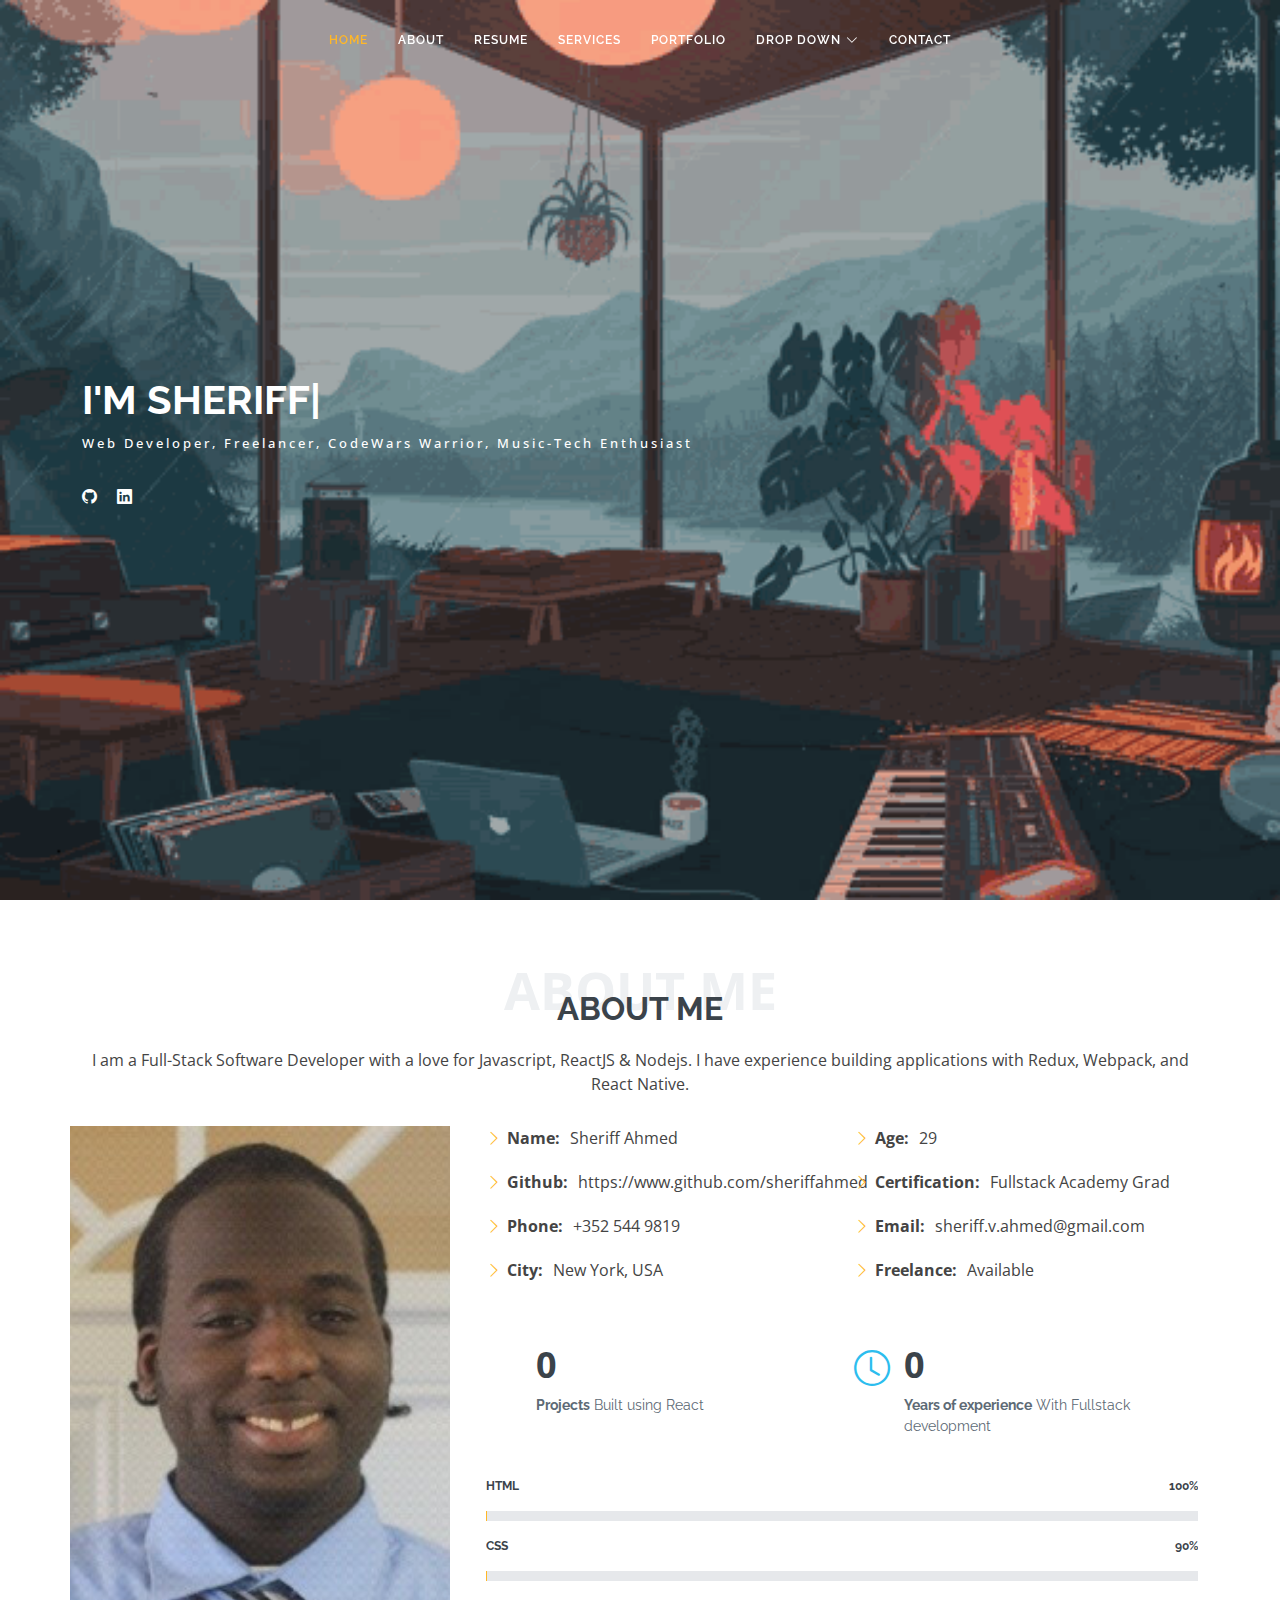
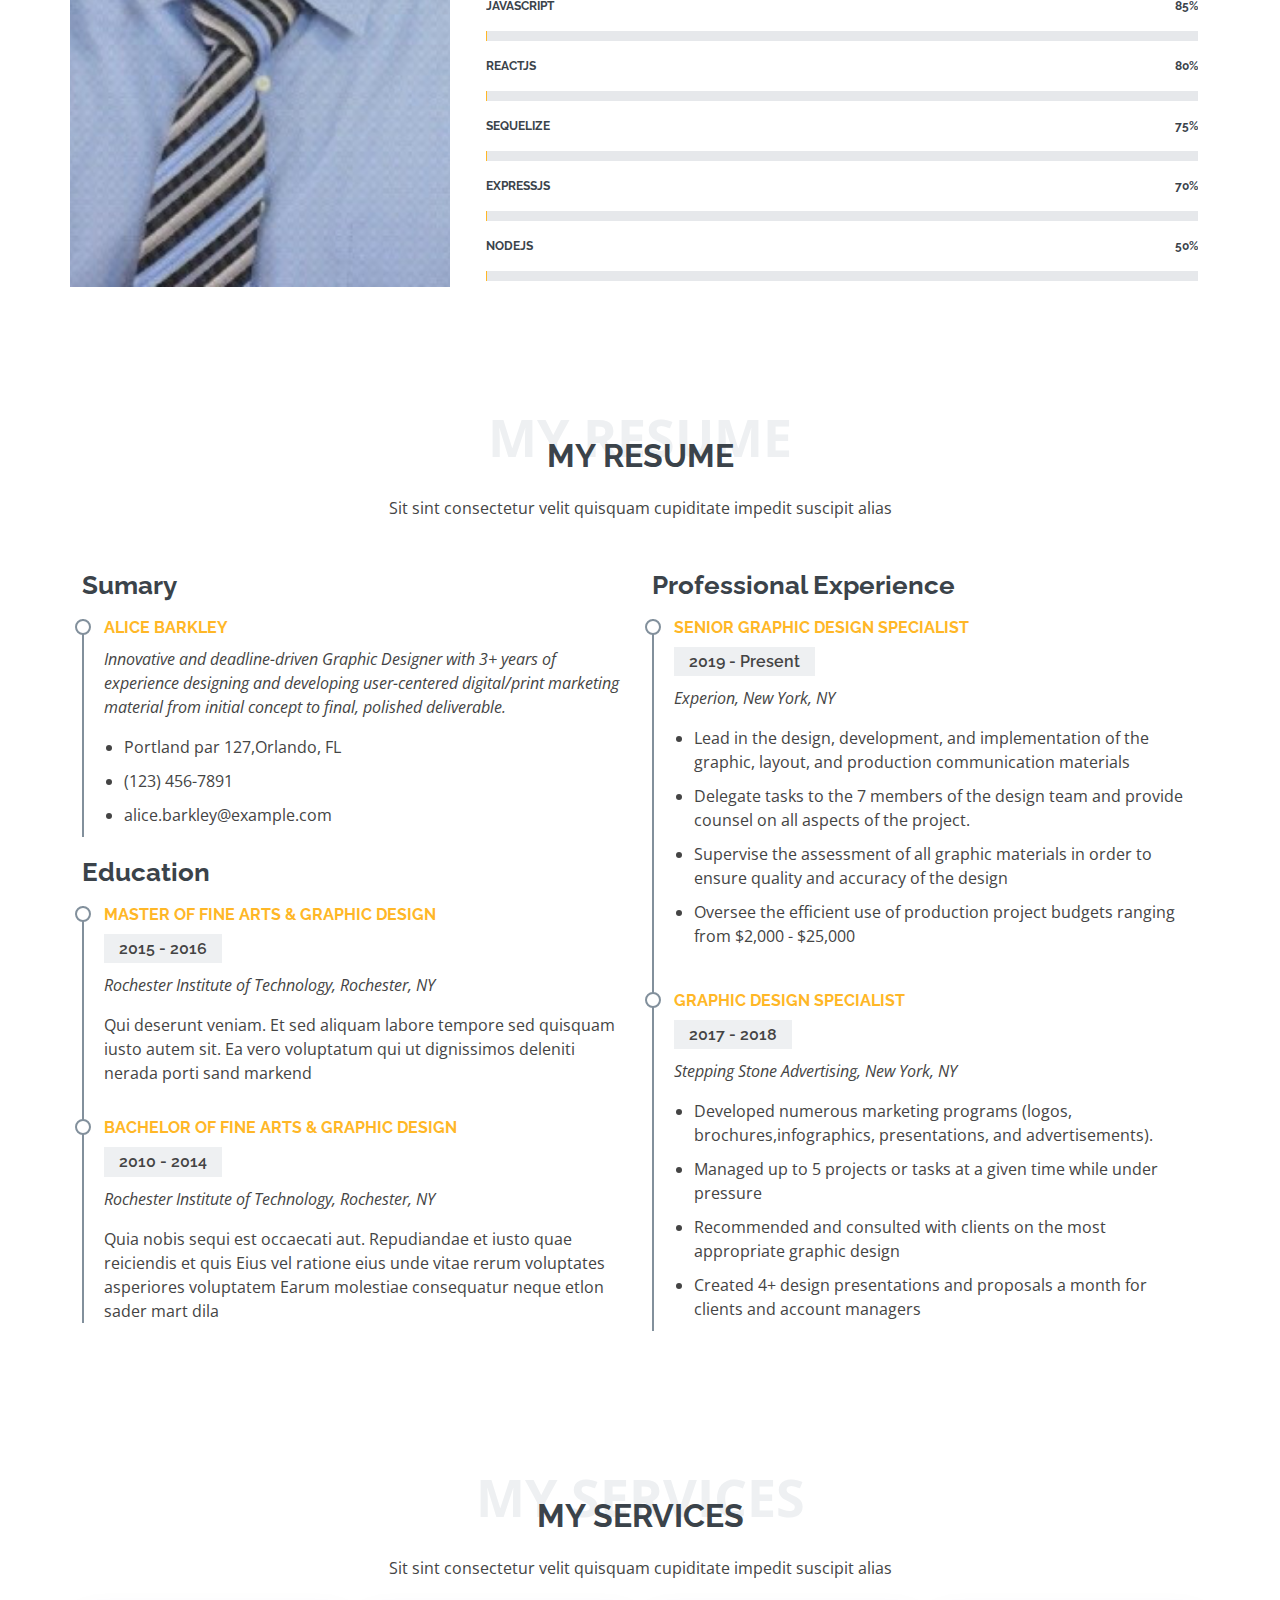
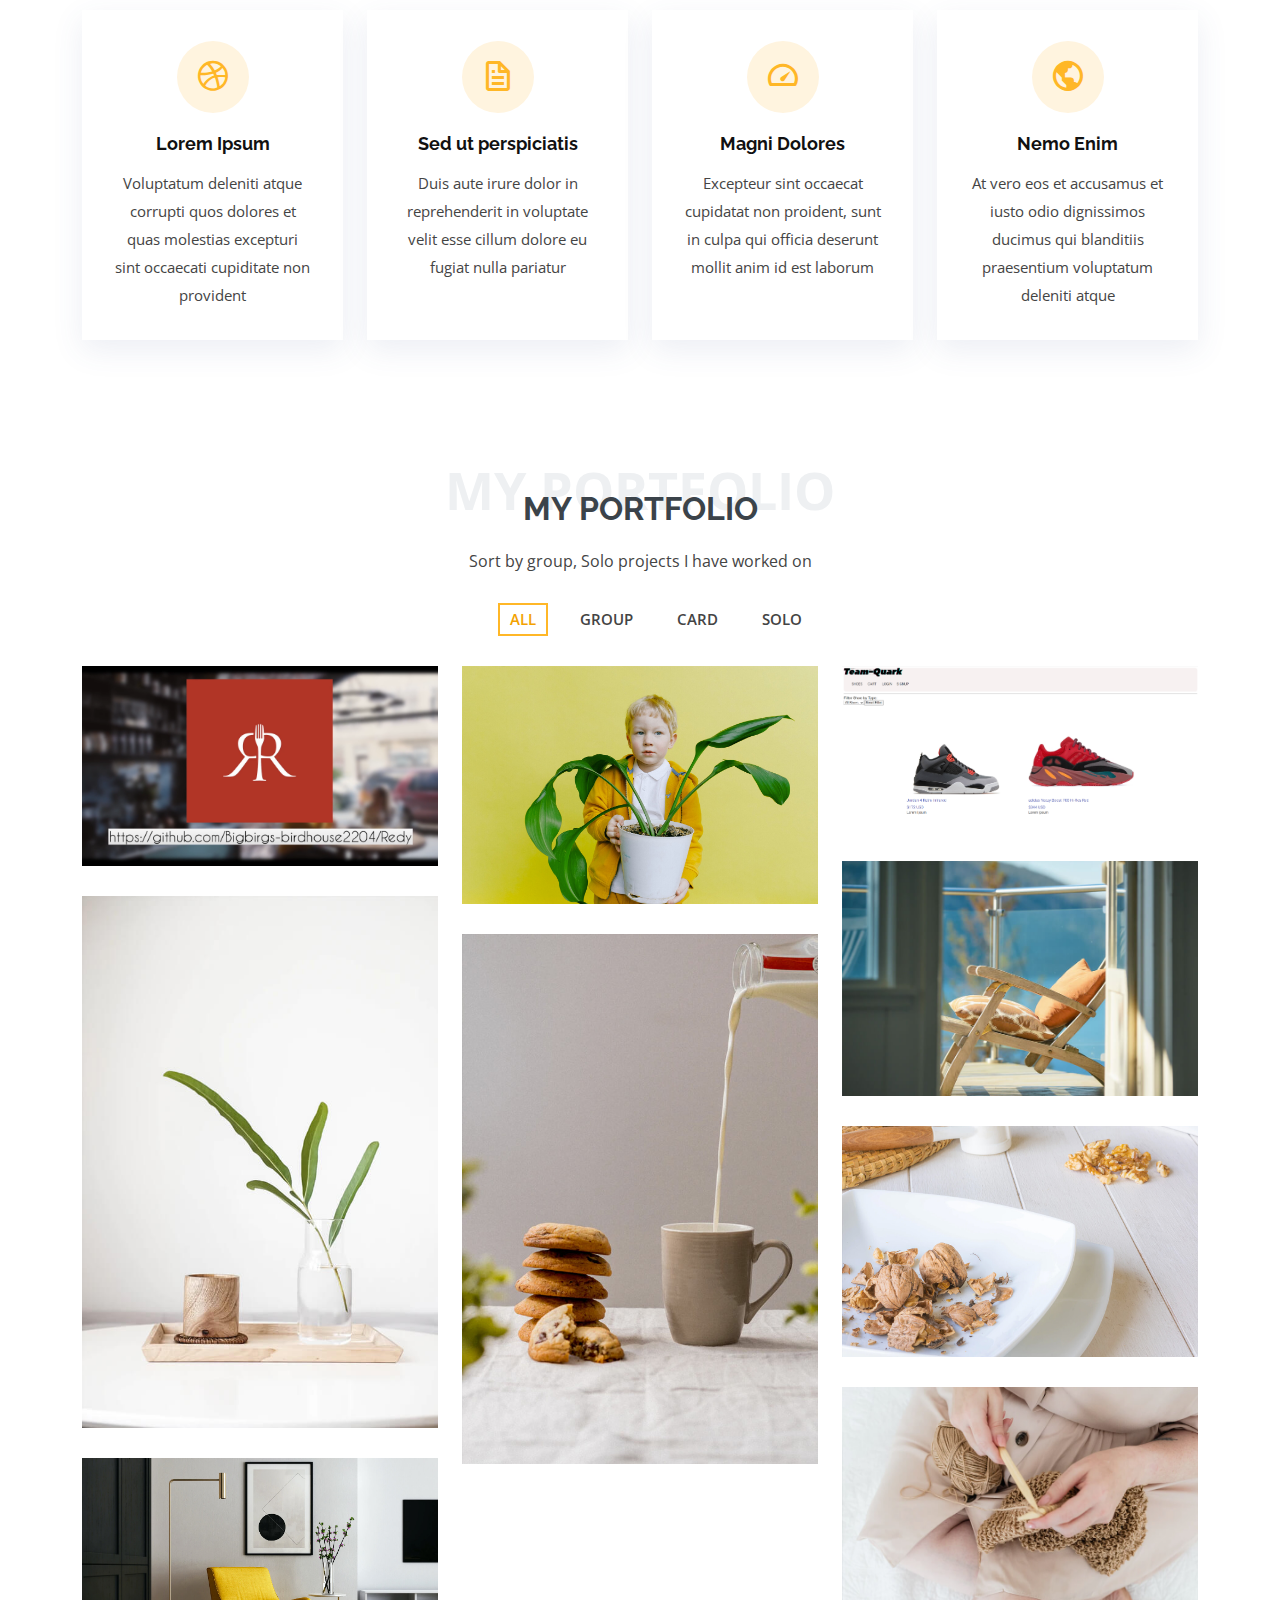
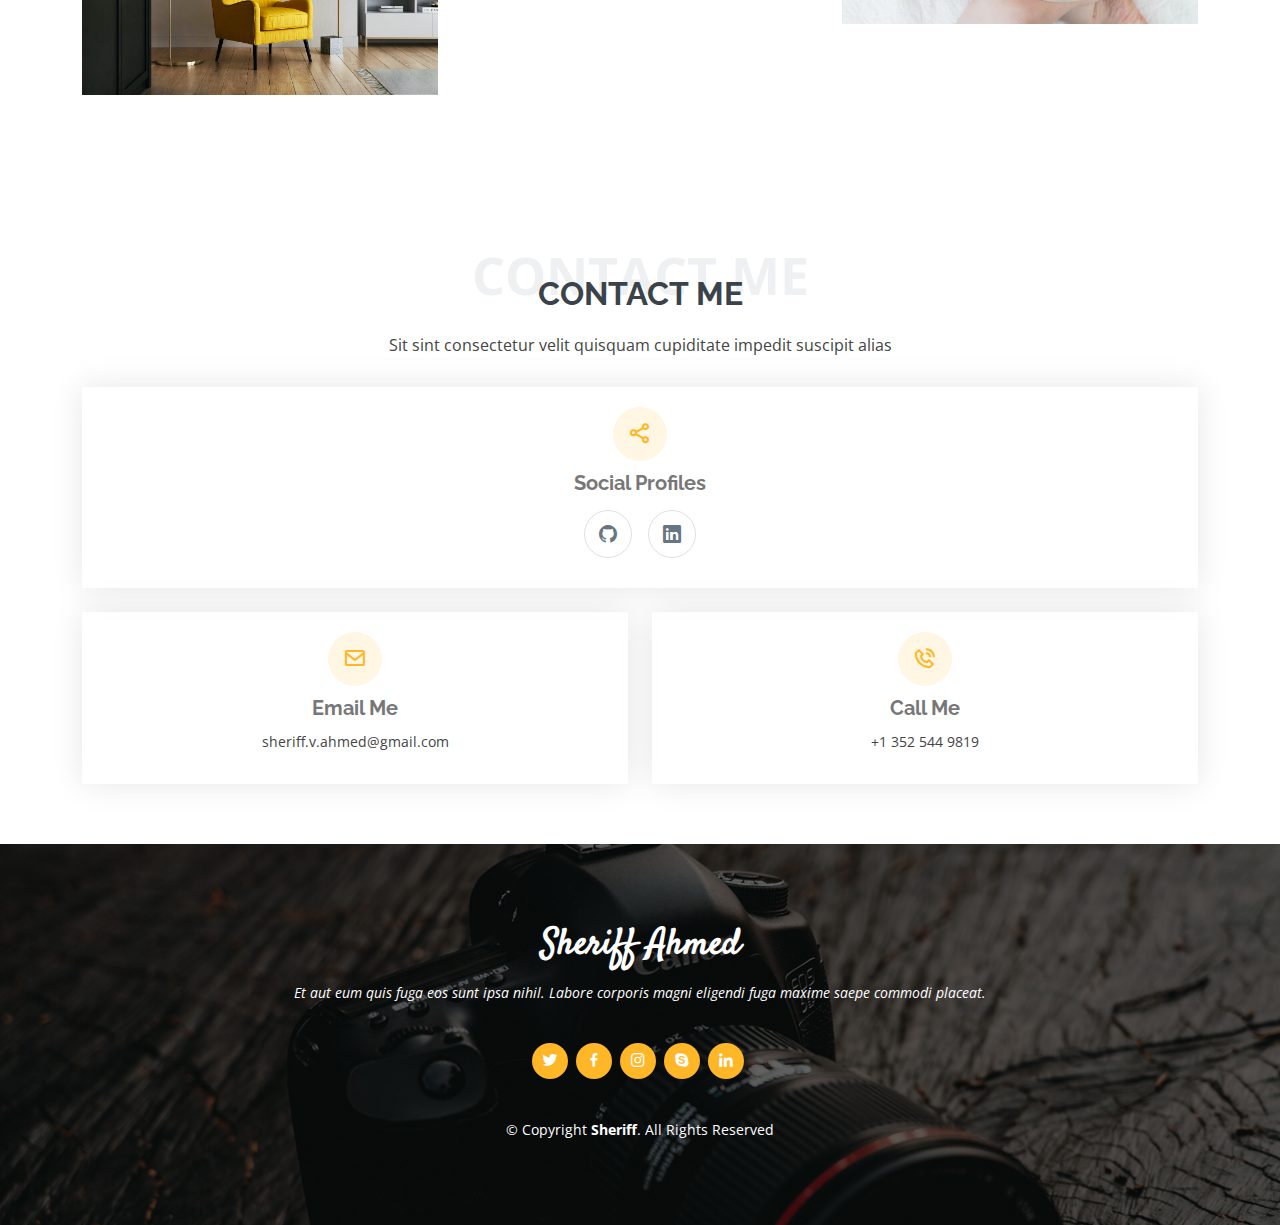
==== index.html @ 4501e2ff "Redy & Grace Shopper projects added" ====
<!DOCTYPE html>
<html lang="en">

<head>
  <meta charset="utf-8">
  <meta content="width=device-width, initial-scale=1.0" name="viewport">

  <title>Sheriff Ahmed</title>
  <meta content="" name="description">
  <meta content="" name="keywords">

  <!-- Favicons -->
  <link href="assets/img/favicon.png" rel="icon">
  <link href="assets/img/apple-touch-icon.png" rel="apple-touch-icon">

  <!-- Google Fonts -->
  <link href="https://fonts.googleapis.com/css?family=Open+Sans:300,300i,400,400i,600,600i,700,700i|Raleway:300,300i,400,400i,500,500i,600,600i,700,700i|Satisfy" rel="stylesheet">

  <!-- Vendor CSS Files -->
  <link href="assets/vendor/bootstrap/css/bootstrap.min.css" rel="stylesheet">
  <link href="assets/vendor/bootstrap-icons/bootstrap-icons.css" rel="stylesheet">
  <link href="assets/vendor/boxicons/css/boxicons.min.css" rel="stylesheet">
  <link href="assets/vendor/glightbox/css/glightbox.min.css" rel="stylesheet">
  <link href="assets/vendor/swiper/swiper-bundle.min.css" rel="stylesheet">
  <link href="assets/vendor/bootstrap/css/bootstrap.min.css" rel="stylesheet">
  <link href="assets/vendor/bootstrap-icons/bootstrap-icons.css" rel="stylesheet">
  <link href="assets/vendor/boxicons/css/boxicons.min.css" rel="stylesheet">
  <link href="assets/vendor/glightbox/css/glightbox.min.css" rel="stylesheet">
  <link href="assets/vendor/swiper/swiper-bundle.min.css" rel="stylesheet">

  <!-- Template Main CSS File -->
  <link href="assets/css/style.css" rel="stylesheet">

  <!-- =======================================================
  * Template Name: Sheriff - v4.8.1
  * Template URL: https://bootstrapmade.com/Sheriff-free-creative-bootstrap-theme/
  * Author: BootstrapMade.com
  * License: https://bootstrapmade.com/license/
  ======================================================== -->
</head>

<body>

  <!-- ======= Header ======= -->
  <header id="header" class="fixed-top d-flex justify-content-center align-items-center header-transparent">

    <nav id="navbar" class="navbar">
      <ul>
        <li><a class="nav-link scrollto active" href="#hero">Home</a></li>
        <li><a class="nav-link scrollto" href="#about">About</a></li>
        <li><a class="nav-link scrollto" href="#resume">Resume</a></li>
        <li><a class="nav-link scrollto" href="#services">Services</a></li>
        <li><a class="nav-link scrollto " href="#portfolio">Portfolio</a></li>
        <li class="dropdown"><a href="#"><span>Drop Down</span> <i class="bi bi-chevron-down"></i></a>
          <ul>
            <li><a href="#">Drop Down 1</a></li>
            <li class="dropdown"><a href="#"><span>Deep Drop Down</span> <i class="bi bi-chevron-right"></i></a>
              <ul>
                <li><a href="#">Deep Drop Down 1</a></li>
                <li><a href="#">Deep Drop Down 2</a></li>
                <li><a href="#">Deep Drop Down 3</a></li>
                <li><a href="#">Deep Drop Down 4</a></li>
                <li><a href="#">Deep Drop Down 5</a></li>
              </ul>
            </li>
            <li><a href="#">Drop Down 2</a></li>
            <li><a href="#">Drop Down 3</a></li>
            <li><a href="#">Drop Down 4</a></li>
          </ul>
        </li>
        <li><a class="nav-link scrollto" href="#contact">Contact</a></li>
      </ul>
      <i class="bi bi-list mobile-nav-toggle"></i>
    </nav><!-- .navbar -->

  </header><!-- End Header -->

    <!-- ======= Hero Section ======= -->
    <div id="hero" class="home">

      <div class="container">
        <div class="hero-content">
          <h1>I'm <span class="typed" data-typed-items="Sheriff Ahmed, a Web Developer, a Freelancer, a CodeWars Warrior, a Music-Tech Enthusiast"></span></h1>
          <p>Web Developer, Freelancer, CodeWars Warrior, Music-Tech Enthusiast</p>

          <ul class="list-unstyled list-social">
            <!-- <li><a href="#"><i class="bi bi-facebook"></i></a></li> -->
            <li><a href="https://www.github.com/sheriffahmed"><i class="bi bi-github"></i></a></li>
            <!-- <li><a href="#"><i class="bi bi-instagram"></i></a></li> -->
            <li><a href="https://www.linkedin.com/in/sheriff-a-31641796/"><i class="bi bi-linkedin"></i></a></li>
          </ul>
        </div>
      </div>
    </div><!-- End Hero -->

  <!-- ======= Hero Section ======= -->
  <!-- <section id="hero"> -->
    <!-- <div class="hero-container"> -->
      <!-- <h1>Sheriff Ahmed</h1> -->
      <!-- <h2>I'm a Professional Software Developer In New York City</h2> -->
      <!-- <a href="#about" class="btn-scroll scrollto" title="Scroll Down"><i class="bx bx-chevron-down"></i></a> -->
    <!-- </div> -->
  <!-- </section>End Hero -->


  <main id="main">

    <!-- ======= About Me Section ======= -->
    <section id="about" class="about">
      <div class="container">

        <div class="section-title">
          <span>About Me</span>
          <h2>About Me</h2>
          <p>I am a Full-Stack Software Developer with a love for Javascript, ReactJS & Nodejs. I have experience
            building applications with Redux, Webpack, and React Native.</p>
        </div>

        <div class="row">
          <div class="image col-lg-4 d-flex align-items-stretch justify-content-center justify-content-lg-start"></div>
          <div class="col-lg-8 d-flex flex-column align-items-stretch">
            <div class="content ps-lg-4 d-flex flex-column justify-content-center">
              <div class="row">
                <div class="col-lg-6">
                  <ul>
                    <li><i class="bi bi-chevron-right"></i> <strong>Name:</strong> <span>Sheriff Ahmed</span></li>
                    <li><i class="bi bi-chevron-right"></i> <strong>Github:</strong> <span>https://www.github.com/sheriffahmed
                    </span></li>
                    <li><i class="bi bi-chevron-right"></i> <strong>Phone:</strong> <span>+352 544 9819</span></li>
                    <li><i class="bi bi-chevron-right"></i> <strong>City:</strong> <span>New York, USA</span></li>
                  </ul>
                </div>
                <div class="col-lg-6">
                  <ul>
                    <li><i class="bi bi-chevron-right"></i> <strong>Age:</strong> <span>29</span></li>
                    <li><i class="bi bi-chevron-right"></i> <strong>Certification:</strong> <span>Fullstack Academy Grad</span></li>
                    <li><i class="bi bi-chevron-right"></i> <strong>Email:</strong> <span>sheriff.v.ahmed@gmail.com</span></li>
                    <li><i class="bi bi-chevron-right"></i> <strong>Freelance:</strong> <span>Available</span></li>
                  </ul>
                </div>
              </div>
              <div class="row mt-n4">
                <!-- <div class="col-md-6 mt-5 d-md-flex align-items-md-stretch">
                  <div class="count-box">
                    <i class="bi bi-emoji-smile" style="color: #20b38e;"></i>
                    <span data-purecounter-start="0" data-purecounter-end="232" data-purecounter-duration="1" class="purecounter"></span>
                    <p><strong>Happy Clients</strong> consequuntur voluptas nostrum aliquid ipsam architecto ut.</p>
                  </div>
                </div> -->

                <div class="col-md-6 mt-5 d-md-flex align-items-md-stretch">
                  <div class="count-box">
                    <i class="bi bi-journal-richtextr" style="color: #8a1ac2;"></i>
                    <span data-purecounter-start="0" data-purecounter-end="10" data-purecounter-duration="1" class="purecounter"></span>
                    <p><strong>Projects</strong> Built using React</p>
                  </div>
                </div>

                <div class="col-md-6 mt-5 d-md-flex align-items-md-stretch">
                  <div class="count-box">
                    <i class="bi bi-clock" style="color: #2cbdee;"></i>
                    <span data-purecounter-start="0" data-purecounter-end="2" data-purecounter-duration="1" class="purecounter"></span>
                    <p><strong>Years of experience</strong> With Fullstack development</p>
                  </div>
                </div>

                <!-- <div class="col-md-6 mt-5 d-md-flex align-items-md-stretch">
                  <div class="count-box">
                    <i class="bi bi-award" style="color: #ffb459;"></i>
                    <span data-purecounter-start="0" data-purecounter-end="16" data-purecounter-duration="1" class="purecounter"></span>
                    <p><strong>Awards</strong> rerum asperiores dolor alias quo reprehenderit eum et nemo pad der</p>
                  </div>
                </div> -->
              </div>
            </div><!-- End .content-->

            <div class="skills-content ps-lg-4">
              <div class="progress">
                <span class="skill">HTML <i class="val">100%</i></span>
                <div class="progress-bar-wrap">
                  <div class="progress-bar" role="progressbar" aria-valuenow="100" aria-valuemin="0" aria-valuemax="100"></div>
                </div>
              </div>

              <div class="progress">
                <span class="skill">CSS <i class="val">90%</i></span>
                <div class="progress-bar-wrap">
                  <div class="progress-bar" role="progressbar" aria-valuenow="90" aria-valuemin="0" aria-valuemax="100"></div>
                </div>
              </div>

              <div class="progress">
                <span class="skill">JavaScript <i class="val">85%</i></span>
                <div class="progress-bar-wrap">
                  <div class="progress-bar" role="progressbar" aria-valuenow="85" aria-valuemin="0" aria-valuemax="100"></div>
                </div>
              </div>

              <div class="progress">
                <span class="skill">Reactjs <i class="val">80%</i></span>
                <div class="progress-bar-wrap">
                  <div class="progress-bar" role="progressbar" aria-valuenow="80" aria-valuemin="0" aria-valuemax="100"></div>
                </div>
              </div>

              <div class="progress">
                <span class="skill">Sequelize <i class="val">75%</i></span>
                <div class="progress-bar-wrap">
                  <div class="progress-bar" role="progressbar" aria-valuenow="75" aria-valuemin="0" aria-valuemax="100"></div>
                </div>
              </div>

              <div class="progress">
                <span class="skill">Expressjs <i class="val">70%</i></span>
                <div class="progress-bar-wrap">
                  <div class="progress-bar" role="progressbar" aria-valuenow="70" aria-valuemin="0" aria-valuemax="100"></div>
                </div>
              </div>

              <div class="progress">
                <span class="skill">Nodejs <i class="val">50%</i></span>
                <div class="progress-bar-wrap">
                  <div class="progress-bar" role="progressbar" aria-valuenow="50" aria-valuemin="0" aria-valuemax="100"></div>
                </div>
              </div>
            </div>

          </div>
        </div>

      </div>
    </section><!-- End About Me Section -->

    <!-- ======= My Resume Section ======= -->
    <section id="resume" class="resume">
      <div class="container">

        <div class="section-title">
          <span>My Resume</span>
          <h2>My Resume</h2>
          <p>Sit sint consectetur velit quisquam cupiditate impedit suscipit alias</p>
        </div>

        <div class="row">
          <div class="col-lg-6">
            <h3 class="resume-title">Sumary</h3>
            <div class="resume-item pb-0">
              <h4>Alice Barkley</h4>
              <p><em>Innovative and deadline-driven Graphic Designer with 3+ years of experience designing and developing user-centered digital/print marketing material from initial concept to final, polished deliverable.</em></p>
              <p>
              <ul>
                <li>Portland par 127,Orlando, FL</li>
                <li>(123) 456-7891</li>
                <li>alice.barkley@example.com</li>
              </ul>
              </p>
            </div>

            <h3 class="resume-title">Education</h3>
            <div class="resume-item">
              <h4>Master of Fine Arts &amp; Graphic Design</h4>
              <h5>2015 - 2016</h5>
              <p><em>Rochester Institute of Technology, Rochester, NY</em></p>
              <p>Qui deserunt veniam. Et sed aliquam labore tempore sed quisquam iusto autem sit. Ea vero voluptatum qui ut dignissimos deleniti nerada porti sand markend</p>
            </div>
            <div class="resume-item">
              <h4>Bachelor of Fine Arts &amp; Graphic Design</h4>
              <h5>2010 - 2014</h5>
              <p><em>Rochester Institute of Technology, Rochester, NY</em></p>
              <p>Quia nobis sequi est occaecati aut. Repudiandae et iusto quae reiciendis et quis Eius vel ratione eius unde vitae rerum voluptates asperiores voluptatem Earum molestiae consequatur neque etlon sader mart dila</p>
            </div>
          </div>
          <div class="col-lg-6">
            <h3 class="resume-title">Professional Experience</h3>
            <div class="resume-item">
              <h4>Senior graphic design specialist</h4>
              <h5>2019 - Present</h5>
              <p><em>Experion, New York, NY </em></p>
              <p>
              <ul>
                <li>Lead in the design, development, and implementation of the graphic, layout, and production communication materials</li>
                <li>Delegate tasks to the 7 members of the design team and provide counsel on all aspects of the project. </li>
                <li>Supervise the assessment of all graphic materials in order to ensure quality and accuracy of the design</li>
                <li>Oversee the efficient use of production project budgets ranging from $2,000 - $25,000</li>
              </ul>
              </p>
            </div>
            <div class="resume-item">
              <h4>Graphic design specialist</h4>
              <h5>2017 - 2018</h5>
              <p><em>Stepping Stone Advertising, New York, NY</em></p>
              <p>
              <ul>
                <li>Developed numerous marketing programs (logos, brochures,infographics, presentations, and advertisements).</li>
                <li>Managed up to 5 projects or tasks at a given time while under pressure</li>
                <li>Recommended and consulted with clients on the most appropriate graphic design</li>
                <li>Created 4+ design presentations and proposals a month for clients and account managers</li>
              </ul>
              </p>
            </div>
          </div>
        </div>

      </div>
    </section><!-- End My Resume Section -->

    <!-- ======= My Services Section ======= -->
    <section id="services" class="services">
      <div class="container">

        <div class="section-title">
          <span>My Services</span>
          <h2>My Services</h2>
          <p>Sit sint consectetur velit quisquam cupiditate impedit suscipit alias</p>
        </div>

        <div class="row">
          <div class="col-md-6 col-lg-3 d-flex align-items-stretch mb-5 mb-lg-0">
            <div class="icon-box">
              <div class="icon"><i class="bx bxl-dribbble"></i></div>
              <h4 class="title"><a href="">Lorem Ipsum</a></h4>
              <p class="description">Voluptatum deleniti atque corrupti quos dolores et quas molestias excepturi sint occaecati cupiditate non provident</p>
            </div>
          </div>

          <div class="col-md-6 col-lg-3 d-flex align-items-stretch mb-5 mb-lg-0">
            <div class="icon-box">
              <div class="icon"><i class="bx bx-file"></i></div>
              <h4 class="title"><a href="">Sed ut perspiciatis</a></h4>
              <p class="description">Duis aute irure dolor in reprehenderit in voluptate velit esse cillum dolore eu fugiat nulla pariatur</p>
            </div>
          </div>

          <div class="col-md-6 col-lg-3 d-flex align-items-stretch mb-5 mb-lg-0">
            <div class="icon-box">
              <div class="icon"><i class="bx bx-tachometer"></i></div>
              <h4 class="title"><a href="">Magni Dolores</a></h4>
              <p class="description">Excepteur sint occaecat cupidatat non proident, sunt in culpa qui officia deserunt mollit anim id est laborum</p>
            </div>
          </div>

          <div class="col-md-6 col-lg-3 d-flex align-items-stretch mb-5 mb-lg-0">
            <div class="icon-box">
              <div class="icon"><i class="bx bx-world"></i></div>
              <h4 class="title"><a href="">Nemo Enim</a></h4>
              <p class="description">At vero eos et accusamus et iusto odio dignissimos ducimus qui blanditiis praesentium voluptatum deleniti atque</p>
            </div>
          </div>

        </div>

      </div>
    </section><!-- End My Services Section -->

 <!-- dont need
     ======= Testimonials Section =======
    <section id="testimonials" class="testimonials">
      <div class="container position-relative">

        <div class="testimonials-slider swiper" data-aos="fade-up" data-aos-delay="100">
          <div class="swiper-wrapper">

            <div class="swiper-slide">
              <div class="testimonial-item">
                <img src="assets/img/testimonials/testimonials-1.jpg" class="testimonial-img" alt="">
                <h3>Saul Goodman</h3>
                <h4>Ceo &amp; Founder</h4>
                <p>
                  <i class="bx bxs-quote-alt-left quote-icon-left"></i>
                  Proin iaculis purus consequat sem cure digni ssim donec porttitora entum suscipit rhoncus. Accusantium quam, ultricies eget id, aliquam eget nibh et. Maecen aliquam, risus at semper.
                  <i class="bx bxs-quote-alt-right quote-icon-right"></i>
                </p>
              </div>
            </div>  End testimonial item

            <div class="swiper-slide">
              <div class="testimonial-item">
                <img src="assets/img/testimonials/testimonials-2.jpg" class="testimonial-img" alt="">
                <h3>Sara Wilsson</h3>
                <h4>Designer</h4>
                <p>
                  <i class="bx bxs-quote-alt-left quote-icon-left"></i>
                  Export tempor illum tamen malis malis eram quae irure esse labore quem cillum quid cillum eram malis quorum velit fore eram velit sunt aliqua noster fugiat irure amet legam anim culpa.
                  <i class="bx bxs-quote-alt-right quote-icon-right"></i>
                </p>
              </div>
            </div> End testimonial item

            <div class="swiper-slide">
              <div class="testimonial-item">
                <img src="assets/img/testimonials/testimonials-3.jpg" class="testimonial-img" alt="">
                <h3>Jena Karlis</h3>
                <h4>Store Owner</h4>
                <p>
                  <i class="bx bxs-quote-alt-left quote-icon-left"></i>
                  Enim nisi quem export duis labore cillum quae magna enim sint quorum nulla quem veniam duis minim tempor labore quem eram duis noster aute amet eram fore quis sint minim.
                  <i class="bx bxs-quote-alt-right quote-icon-right"></i>
                </p>
              </div>
            </div>  End testimonial item

            <div class="swiper-slide">
              <div class="testimonial-item">
                <img src="assets/img/testimonials/testimonials-4.jpg" class="testimonial-img" alt="">
                <h3>Matt Brandon</h3>
                <h4>Freelancer</h4>
                <p>
                  <i class="bx bxs-quote-alt-left quote-icon-left"></i>
                  Fugiat enim eram quae cillum dolore dolor amet nulla culpa multos export minim fugiat minim velit minim dolor enim duis veniam ipsum anim magna sunt elit fore quem dolore labore illum veniam.
                  <i class="bx bxs-quote-alt-right quote-icon-right"></i>
                </p>
              </div>
            </div> End testimonial item

            <div class="swiper-slide">
              <div class="testimonial-item">
                <img src="assets/img/testimonials/testimonials-5.jpg" class="testimonial-img" alt="">
                <h3>John Larson</h3>
                <h4>Entrepreneur</h4>
                <p>
                  <i class="bx bxs-quote-alt-left quote-icon-left"></i>
                  Quis quorum aliqua sint quem legam fore sunt eram irure aliqua veniam tempor noster veniam enim culpa labore duis sunt culpa nulla illum cillum fugiat legam esse veniam culpa fore nisi cillum quid.
                  <i class="bx bxs-quote-alt-right quote-icon-right"></i>
                </p>
              </div>
            </div>  End testimonial item

          </div>
          <div class="swiper-pagination"></div>
        </div>

      </div>
    </section>End Testimonials Section

    dont need end -->

    <!-- ======= My Portfolio Section ======= -->
    <section id="portfolio" class="portfolio">
      <div class="container">

        <div class="section-title">
          <span>My Portfolio</span>
          <h2>My Portfolio</h2>
          <p>Sort by group, Solo projects I have worked on</p>
        </div>

        <ul id="portfolio-flters" class="d-flex justify-content-center">
          <li data-filter="*" class="filter-active">All</li>
          <li data-filter=".filter-app">Group</li>
          <li data-filter=".filter-card">Card</li>
          <li data-filter=".filter-web">Solo</li>
        </ul>

        <div class="row portfolio-container">

          <div class="col-lg-4 col-md-6 portfolio-item filter-app">
            <div class="portfolio-img"><img src="assets/img/portfolio/redy.png" class="img-fluid" alt=""></div>
            <div class="portfolio-info">
              <h4>Redy</h4>
              <p>A Reservation app where you can book restaurants <br> near you</p>
              <a href="https://www.youtube.com/embed/_k3Xt9a-zKg" data-gallery="portfolioGallery" class="portfolio-lightbox preview-link" title="Redy Introduction Video"><i class="bx bx-plus"></i></a>
              <a href="https://github.com/Bigbirgs-birdhouse2204" class="details-link" title="Github Link"><i class="bi bi-github"></i></a>
            </div>
          </div>

          <div class="col-lg-4 col-md-6 portfolio-item filter-web">
            <div class="portfolio-img"><img src="assets/img/portfolio/portfolio-2.jpg" class="img-fluid" alt=""></div>
            <div class="portfolio-info">
              <h4>Web 3</h4>
              <p>Web</p>
              <a href="assets/img/portfolio/portfolio-2.jpg" data-gallery="portfolioGallery" class="portfolio-lightbox preview-link" title="Web 3"><i class="bx bx-plus"></i></a>
              <a href="portfolio-details.html" class="details-link" title="More Details"><i class="bx bx-link"></i></a>
            </div>
          </div>

          <div class="col-lg-4 col-md-6 portfolio-item filter-app">
            <div class="portfolio-img"><img src="assets/img/portfolio/team-quark-gs.png" class="img-fluid" alt=""></div>
            <div class="portfolio-info">
              <h4>Team-Quark Grace Shopper</h4>
              <p>Stock-X e-Commerce Clone</p>
              <a href="https://github.com/Team-Quark/Grace-Shopper" data-gallery="portfolioGallery"  title="Github link"><i class="bi bi-github"></i></a>
              <a href="https://team-quark-gs.herokuapp.com/" class="details-link" title="Team-Quark Grace Shopper Preview"><i class="bx bx-link"></i></a>
            </div>
          </div>

          <div class="col-lg-4 col-md-6 portfolio-item filter-card">
            <div class="portfolio-img"><img src="assets/img/portfolio/portfolio-4.jpg" class="img-fluid" alt=""></div>
            <div class="portfolio-info">
              <h4>Card 2</h4>
              <p>Card</p>
              <a href="assets/img/portfolio/portfolio-4.jpg" data-gallery="portfolioGallery" class="portfolio-lightbox preview-link" title="Card 2"><i class="bx bx-plus"></i></a>
              <a href="portfolio-details.html" class="details-link" title="More Details"><i class="bx bx-link"></i></a>
            </div>
          </div>

          <div class="col-lg-4 col-md-6 portfolio-item filter-web">
            <div class="portfolio-img"><img src="assets/img/portfolio/portfolio-5.jpg" class="img-fluid" alt=""></div>
            <div class="portfolio-info">
              <h4>Web 2</h4>
              <p>Web</p>
              <a href="assets/img/portfolio/portfolio-5.jpg" data-gallery="portfolioGallery" class="portfolio-lightbox preview-link" title="Web 2"><i class="bx bx-plus"></i></a>
              <a href="portfolio-details.html" class="details-link" title="More Details"><i class="bx bx-link"></i></a>
            </div>
          </div>

          <div class="col-lg-4 col-md-6 portfolio-item filter-app">
            <div class="portfolio-img"><img src="assets/img/portfolio/portfolio-6.jpg" class="img-fluid" alt=""></div>
            <div class="portfolio-info">
              <h4>App 3</h4>
              <p>App</p>
              <a href="assets/img/portfolio/portfolio-6.jpg" data-gallery="portfolioGallery" class="portfolio-lightbox preview-link" title="App 3"><i class="bx bx-plus"></i></a>
              <a href="portfolio-details.html" class="details-link" title="More Details"><i class="bx bx-link"></i></a>
            </div>
          </div>

          <div class="col-lg-4 col-md-6 portfolio-item filter-card">
            <div class="portfolio-img"><img src="assets/img/portfolio/portfolio-7.jpg" class="img-fluid" alt=""></div>
            <div class="portfolio-info">
              <h4>Card 1</h4>
              <p>Card</p>
              <a href="assets/img/portfolio/portfolio-7.jpg" data-gallery="portfolioGallery" class="portfolio-lightbox preview-link" title="Card 1"><i class="bx bx-plus"></i></a>
              <a href="portfolio-details.html" class="details-link" title="More Details"><i class="bx bx-link"></i></a>
            </div>
          </div>

          <div class="col-lg-4 col-md-6 portfolio-item filter-card">
            <div class="portfolio-img"><img src="assets/img/portfolio/portfolio-8.jpg" class="img-fluid" alt=""></div>
            <div class="portfolio-info">
              <h4>Card 3</h4>
              <p>Card</p>
              <a href="assets/img/portfolio/portfolio-8.jpg" data-gallery="portfolioGallery" class="portfolio-lightbox preview-link" title="Card 3"><i class="bx bx-plus"></i></a>
              <a href="portfolio-details.html" class="details-link" title="More Details"><i class="bx bx-link"></i></a>
            </div>
          </div>

          <div class="col-lg-4 col-md-6 portfolio-item filter-web">
            <div class="portfolio-img"><img src="assets/img/portfolio/portfolio-9.jpg" class="img-fluid" alt=""></div>
            <div class="portfolio-info">
              <h4>Web 3</h4>
              <p>Web</p>
              <a href="assets/img/portfolio/portfolio-9.jpg" data-gallery="portfolioGallery" class="portfolio-lightbox preview-link" title="Web 3"><i class="bx bx-plus"></i></a>
              <a href="portfolio-details.html" class="details-link" title="More Details"><i class="bx bx-link"></i></a>
            </div>
          </div>

        </div>

      </div>
    </section><!-- End My Portfolio Section -->

    <!-- ======= Pricing Section ======= -->
    <!-- <section id="pricing" class="pricing">
      <div class="container">

        <div class="section-title">
          <span>Pricing</span>
          <h2>Pricing</h2>
          <p>Sit sint consectetur velit quisquam cupiditate impedit suscipit alias</p>
        </div>

        <div class="row">

          <div class="col-lg-3 col-md-6">
            <div class="box">
              <h3>Free</h3>
              <h4><sup>$</sup>0<span> / month</span></h4>
              <ul>
                <li>Aida dere</li>
                <li>Nec feugiat nisl</li>
                <li>Nulla at volutpat dola</li>
                <li class="na">Pharetra massa</li>
                <li class="na">Massa ultricies mi</li>
              </ul>
              <div class="btn-wrap">
                <a href="#" class="btn-buy">Buy Now</a>
              </div>
            </div>
          </div>

          <div class="col-lg-3 col-md-6 mt-4 mt-md-0">
            <div class="box featured">
              <h3>Business</h3>
              <h4><sup>$</sup>19<span> / month</span></h4>
              <ul>
                <li>Aida dere</li>
                <li>Nec feugiat nisl</li>
                <li>Nulla at volutpat dola</li>
                <li>Pharetra massa</li>
                <li class="na">Massa ultricies mi</li>
              </ul>
              <div class="btn-wrap">
                <a href="#" class="btn-buy">Buy Now</a>
              </div>
            </div>
          </div>

          <div class="col-lg-3 col-md-6 mt-4 mt-lg-0">
            <div class="box">
              <h3>Developer</h3>
              <h4><sup>$</sup>29<span> / month</span></h4>
              <ul>
                <li>Aida dere</li>
                <li>Nec feugiat nisl</li>
                <li>Nulla at volutpat dola</li>
                <li>Pharetra massa</li>
                <li>Massa ultricies mi</li>
              </ul>
              <div class="btn-wrap">
                <a href="#" class="btn-buy">Buy Now</a>
              </div>
            </div>
          </div>

          <div class="col-lg-3 col-md-6 mt-4 mt-lg-0">
            <div class="box">
              <span class="advanced">Advanced</span>
              <h3>Ultimate</h3>
              <h4><sup>$</sup>49<span> / month</span></h4>
              <ul>
                <li>Aida dere</li>
                <li>Nec feugiat nisl</li>
                <li>Nulla at volutpat dola</li>
                <li>Pharetra massa</li>
                <li>Massa ultricies mi</li>
              </ul>
              <div class="btn-wrap">
                <a href="#" class="btn-buy">Buy Now</a>
              </div>
            </div>
          </div>

        </div>

      </div> -->
    </section><!-- End Pricing Section -->

    <!-- ======= Contact Me Section ======= -->
    <section id="contact" class="contact">
      <div class="container">

        <div class="section-title">
          <span>Contact Me</span>
          <h2>Contact Me</h2>
          <p>Sit sint consectetur velit quisquam cupiditate impedit suscipit alias</p>
        </div>

        <div class="row">

          <div class="col-lg-12">

            <div class="row">
              <div class="col-md-12">
                <div class="info-box">
                  <i class="bx bx-share-alt"></i>
                  <h3>Social Profiles</h3>
                  <div class="social-links">
                    <a href="https://www.github.com/sheriffahmed" class="twitter"><i class="bi bi-github"></i></a>
                    <!-- <a href="#" class="facebook"><i class="bi bi-facebook"></i></a> -->
                    <!-- <a href="#" class="instagram"><i class="bi bi-instagram"></i></a> -->
                    <!-- <a href="#" class="google-plus"><i class="bi bi-skype"></i></a> -->
                    <a href="https://www.linkedin.com/in/sheriff-a-31641796/" class="linkedin"><i class="bi bi-linkedin"></i></a>
                  </div>
                </div>
              </div>
              <div class="col-md-6">
                <div class="info-box mt-4">
                  <i class="bx bx-envelope"></i>
                  <h3>Email Me</h3>
                  <p>sheriff.v.ahmed@gmail.com</p>
                </div>
              </div>
              <div class="col-md-6">
                <div class="info-box mt-4">
                  <i class="bx bx-phone-call"></i>
                  <h3>Call Me</h3>
                  <p>+1 352 544 9819</p>
                </div>
              </div>
            </div>

          </div>

          <!-- <div class="col-lg-6">
            <form action="forms/contact.php" method="post" role="form" class="php-email-form">
              <div class="row">
                <div class="col-md-6 form-group">
                  <input type="text" name="name" class="form-control" id="name" placeholder="Your Name" required>
                </div>
                <div class="col-md-6 form-group mt-3 mt-md-0">
                  <input type="email" class="form-control" name="email" id="email" placeholder="Your Email" required>
                </div>
              </div>
              <div class="form-group mt-3">
                <input type="text" class="form-control" name="subject" id="subject" placeholder="Subject" required>
              </div>
              <div class="form-group mt-3">
                <textarea class="form-control" name="message" rows="6" placeholder="Message" required></textarea>
              </div>
              <div class="my-3">
                <div class="loading">Loading</div>
                <div class="error-message"></div>
                <div class="sent-message">Your message has been sent. Thank you!</div>
              </div>
              <div class="text-center"><button type="submit">Send Message</button></div>
            </form>
          </div> -->

        </div>

      </div>
    </section><!-- End Contact Me Section -->

  </main><!-- End #main -->

  <!-- ======= Footer ======= -->
  <footer id="footer">
    <div class="container">
      <h3>Sheriff Ahmed</h3>
      <p>Et aut eum quis fuga eos sunt ipsa nihil. Labore corporis magni eligendi fuga maxime saepe commodi placeat.</p>
      <div class="social-links">
        <a href="#" class="twitter"><i class="bx bxl-twitter"></i></a>
        <a href="#" class="facebook"><i class="bx bxl-facebook"></i></a>
        <a href="#" class="instagram"><i class="bx bxl-instagram"></i></a>
        <a href="#" class="google-plus"><i class="bx bxl-skype"></i></a>
        <a href="#" class="linkedin"><i class="bx bxl-linkedin"></i></a>
      </div>
      <div class="copyright">
        &copy; Copyright <strong><span>Sheriff</span></strong>. All Rights Reserved
      </div>
      <div class="credits">
        <!-- All the links in the footer should remain intact. -->
        <!-- You can delete the links only if you purchased the pro version. -->
        <!-- Licensing information: https://bootstrapmade.com/license/ -->
        <!-- Purchase the pro version with working PHP/AJAX contact form: https://bootstrapmade.com/Sheriff-free-creative-bootstrap-theme/ -->
        <!-- Designed by <a href="https://bootstrapmade.com/">BootstrapMade</a> -->
      </div>
    </div>
  </footer><!-- End Footer -->

  <a href="#" class="back-to-top d-flex align-items-center justify-content-center"><i class="bi bi-arrow-up-short"></i></a>

  <!-- Vendor JS Files -->
  <script src="assets/vendor/purecounter/purecounter_vanilla.js"></script>
  <script src="assets/vendor/bootstrap/js/bootstrap.bundle.min.js"></script>
  <script src="assets/vendor/glightbox/js/glightbox.min.js"></script>
  <script src="assets/vendor/isotope-layout/isotope.pkgd.min.js"></script>
  <script src="assets/vendor/swiper/swiper-bundle.min.js"></script>
  <script src="assets/vendor/typed.js/typed.min.js"></script>
  <script src="assets/vendor/waypoints/noframework.waypoints.js"></script>
  <script src="assets/vendor/php-email-form/validate.js"></script>

  <!-- Template Main JS File -->
  <script src="assets/js/main.js"></script>

</body>

</html>
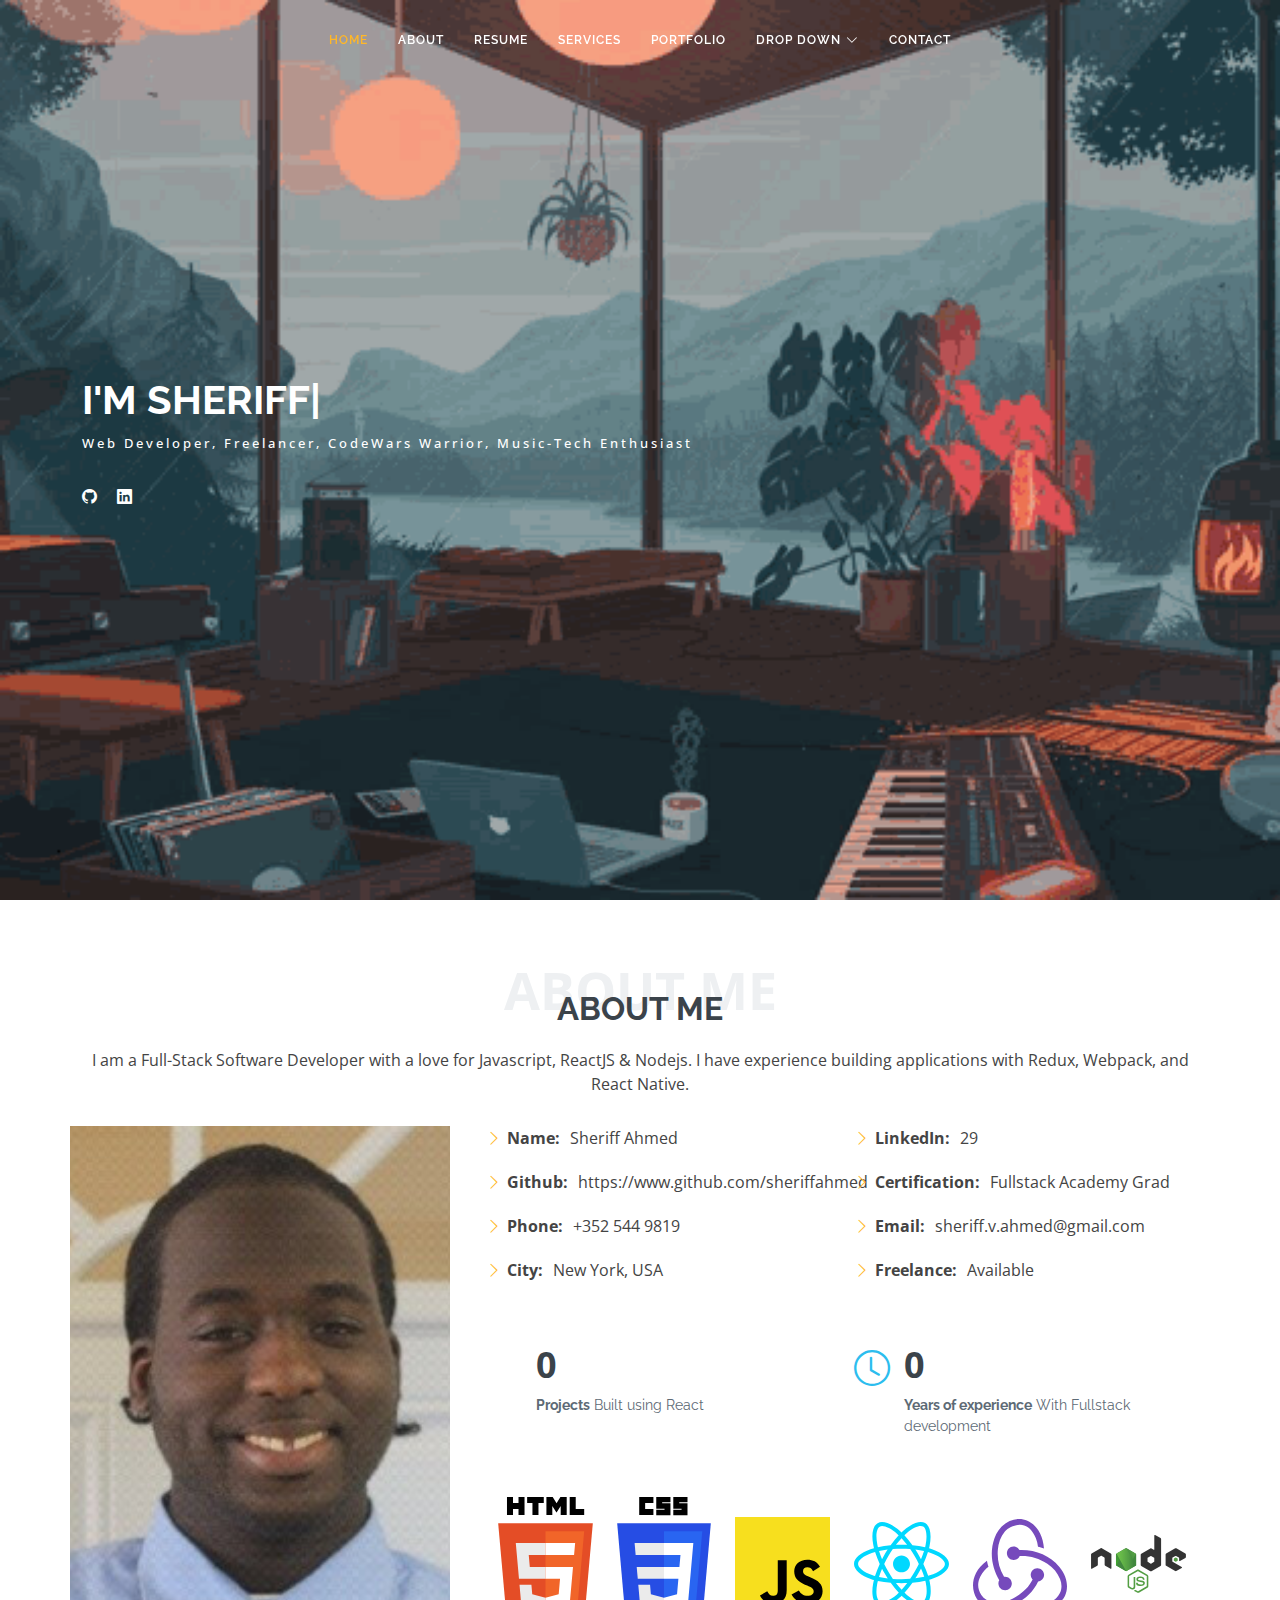
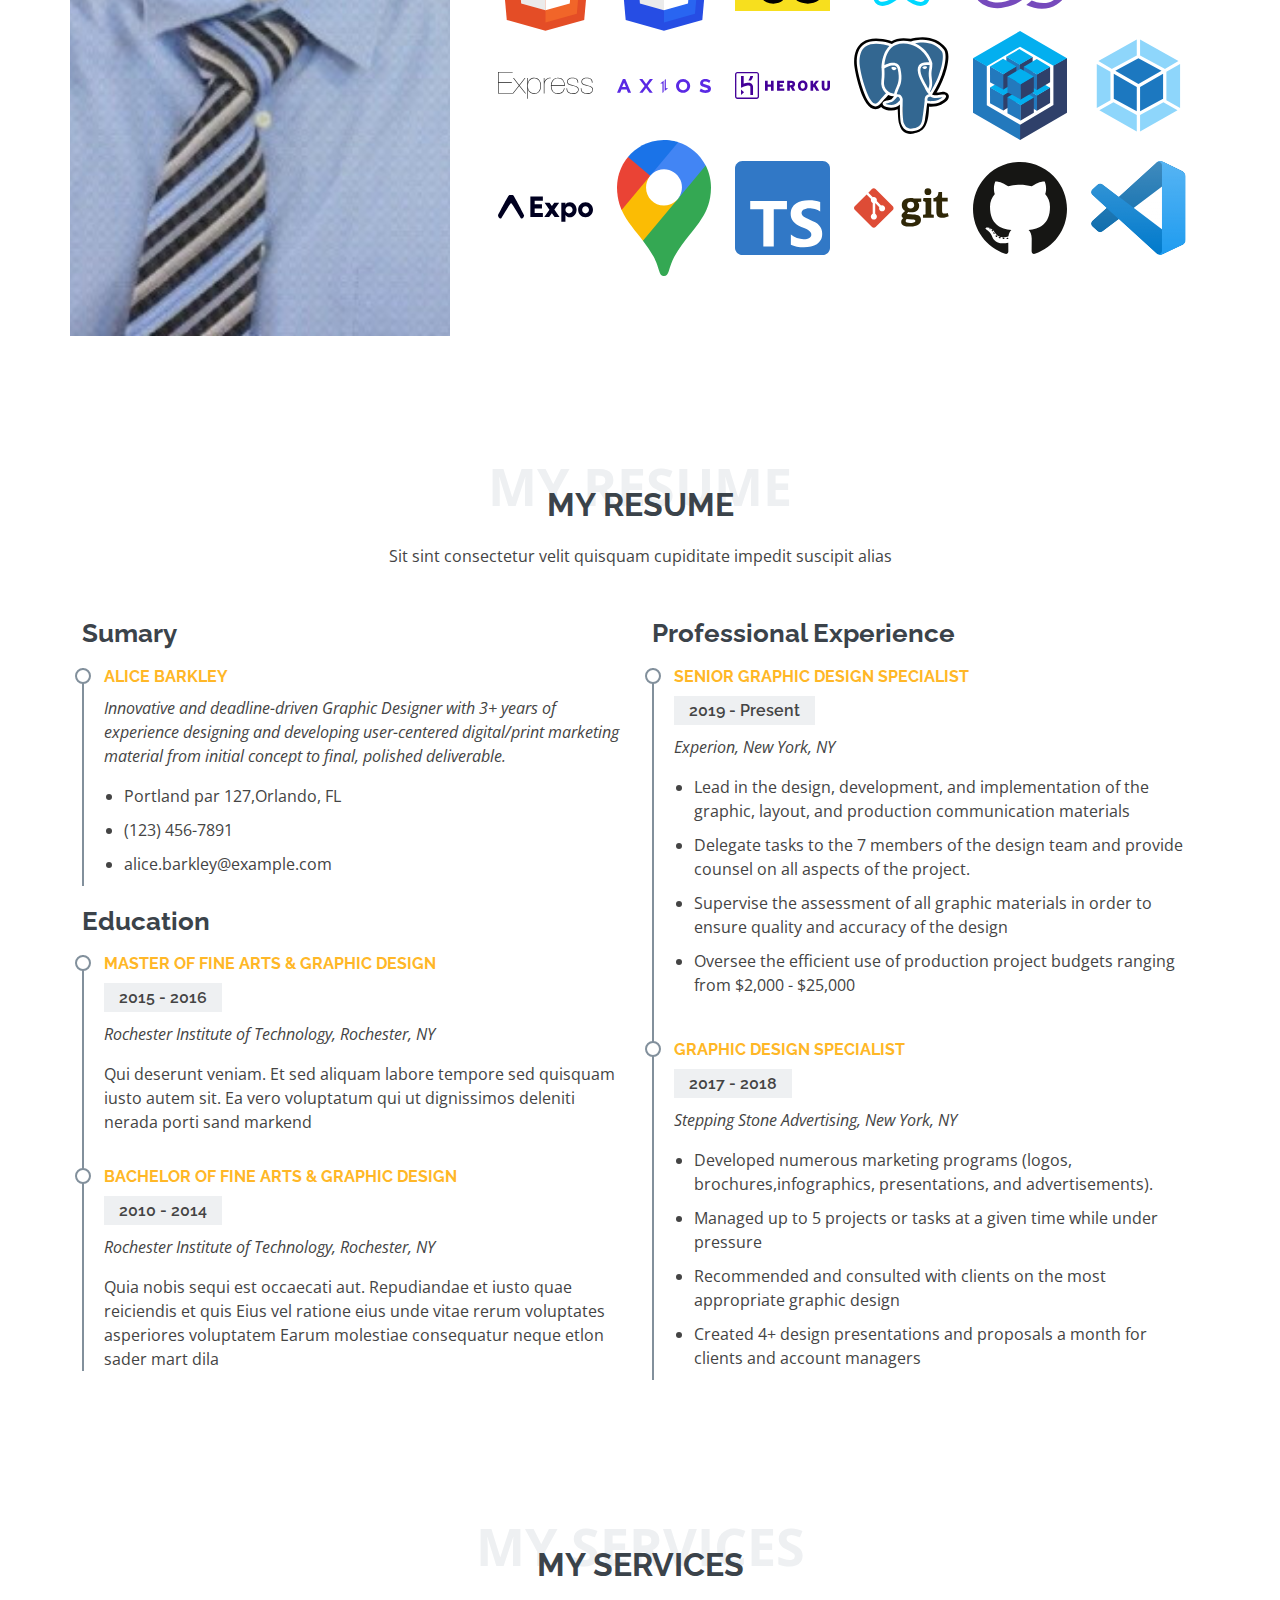
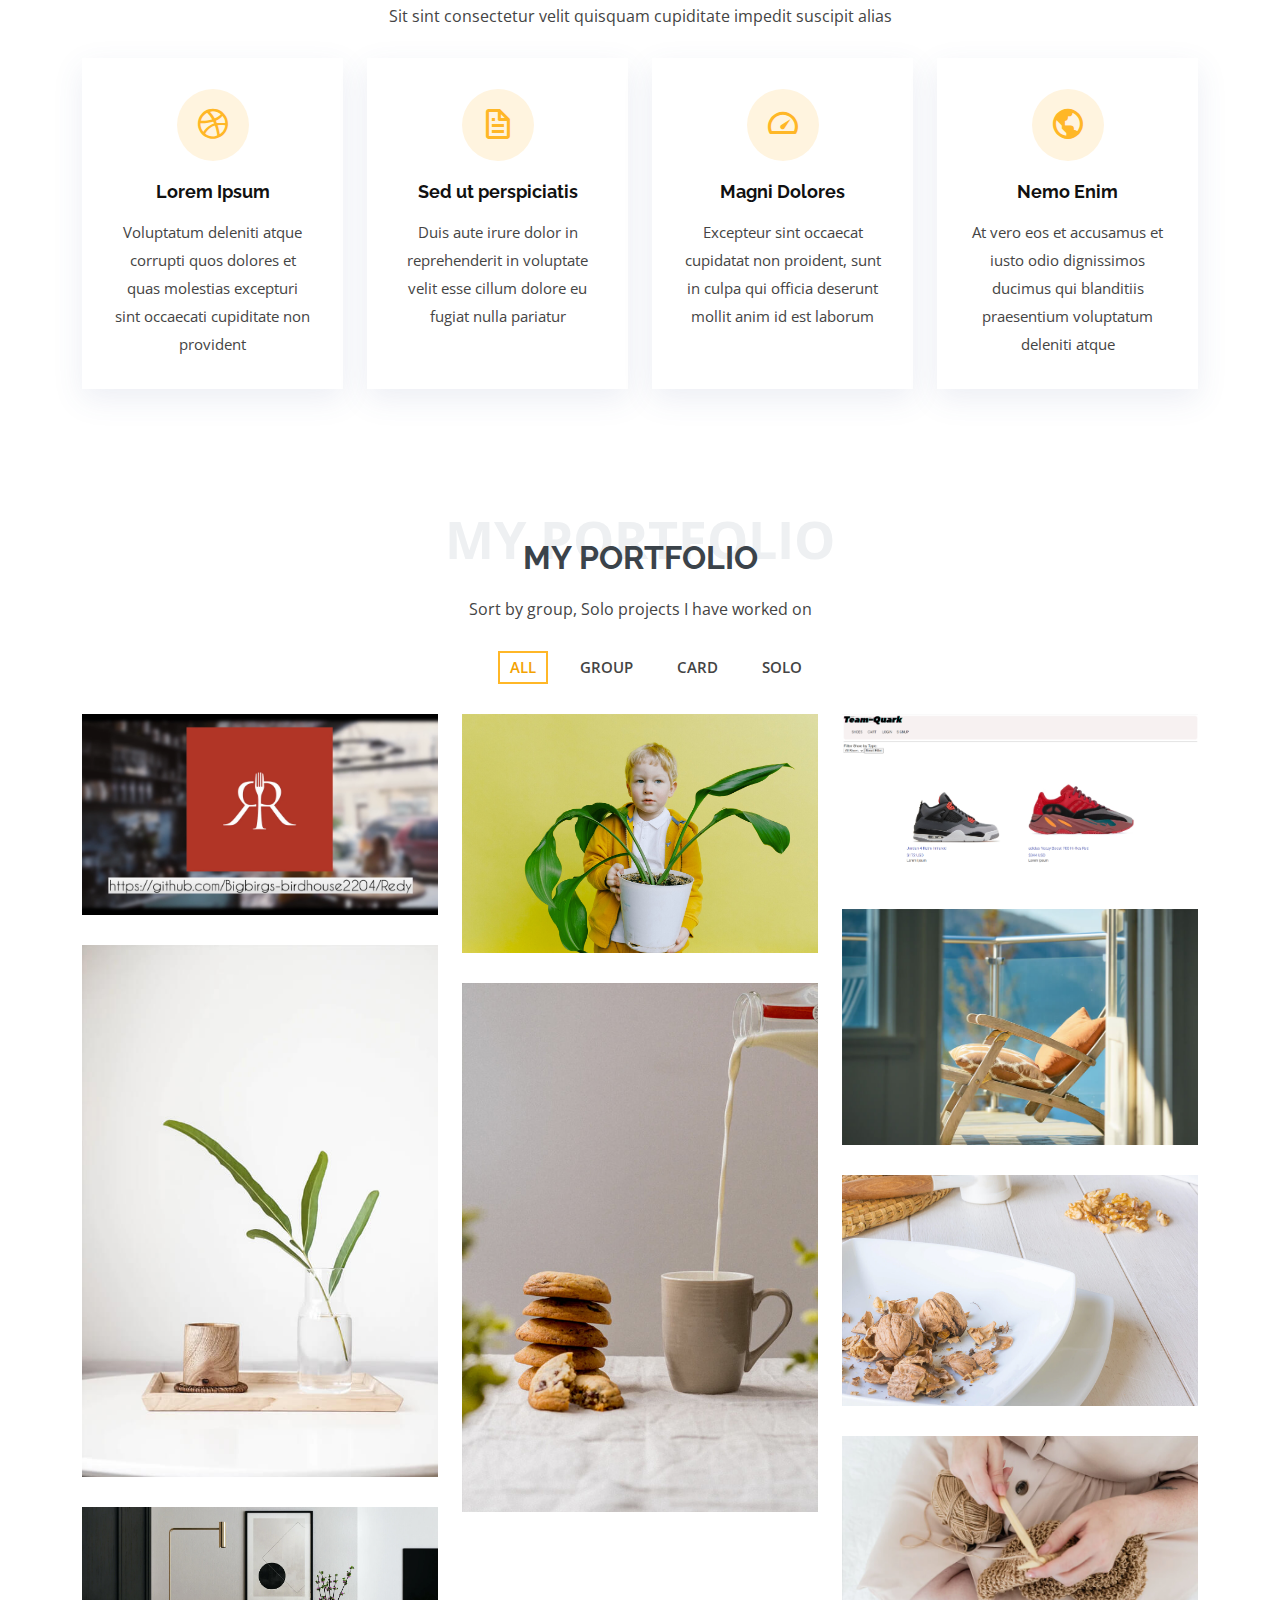
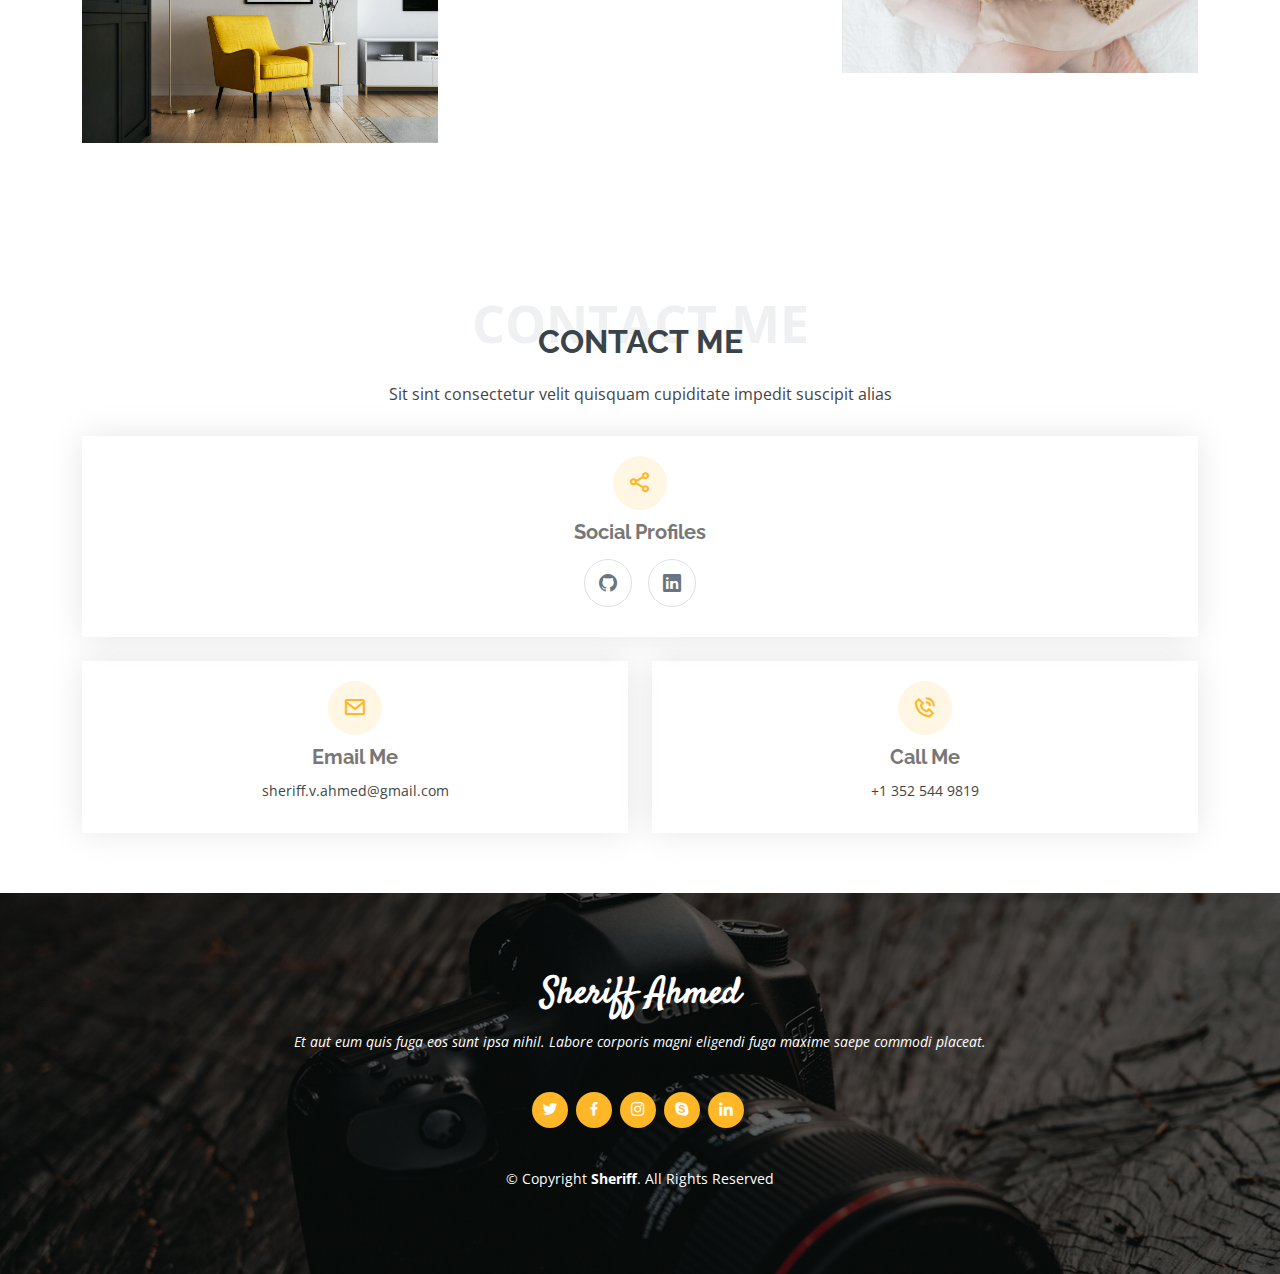
==== commit ff64a786: "tech stack added" ====
--- a/index.html
+++ b/index.html
@@ -132,7 +132,7 @@
                 </div>
                 <div class="col-lg-6">
                   <ul>
-                    <li><i class="bi bi-chevron-right"></i> <strong>Age:</strong> <span>29</span></li>
+                    <li><i class="bi bi-chevron-right"></i> <strong>LinkedIn:</strong> <span>29</span></li>
                     <li><i class="bi bi-chevron-right"></i> <strong>Certification:</strong> <span>Fullstack Academy Grad</span></li>
                     <li><i class="bi bi-chevron-right"></i> <strong>Email:</strong> <span>sheriff.v.ahmed@gmail.com</span></li>
                     <li><i class="bi bi-chevron-right"></i> <strong>Freelance:</strong> <span>Available</span></li>
@@ -171,10 +171,11 @@
                     <p><strong>Awards</strong> rerum asperiores dolor alias quo reprehenderit eum et nemo pad der</p>
                   </div>
                 </div> -->
-              </div>
-            </div><!-- End .content-->
-
-            <div class="skills-content ps-lg-4">
+              <!-- </div> -->
+            <!-- </div> -->
+            <!-- End .content-->
+
+            <!-- <div class="skills-content ps-lg-4">
               <div class="progress">
                 <span class="skill">HTML <i class="val">100%</i></span>
                 <div class="progress-bar-wrap">
@@ -223,8 +224,101 @@
                   <div class="progress-bar" role="progressbar" aria-valuenow="50" aria-valuemin="0" aria-valuemax="100"></div>
                 </div>
               </div>
-            </div>
-
+            </div> -->
+<!-- ======= Clients Section ======= -->
+<section id="clients" class="clients section-bg">
+  <div class="container" data-aos="zoom-in">
+
+    <div class="row">
+
+      <div class="col-lg-2 col-md-4 col-6 d-flex align-items-center justify-content-center">
+        <img src="assets/img/techStack/html-5.svg" class="img-fluid" alt="">
+      </div>
+
+      <div class="col-lg-2 col-md-4 col-6 d-flex align-items-center justify-content-center">
+        <img src="assets/img/techStack/css-3.svg" class="img-fluid" alt="">
+      </div>
+
+      <div class="col-lg-2 col-md-4 col-6 d-flex align-items-center justify-content-center">
+        <img src="assets/img/techStack/javascript.svg" class="img-fluid" alt="">
+      </div>
+
+      <div class="col-lg-2 col-md-4 col-6 d-flex align-items-center justify-content-center">
+        <img src="assets/img/techStack/react.svg" class="img-fluid" alt="">
+      </div>
+
+      <div class="col-lg-2 col-md-4 col-6 d-flex align-items-center justify-content-center">
+        <img src="assets/img/techStack/redux.svg" class="img-fluid" alt="">
+      </div>
+
+      <div class="col-lg-2 col-md-4 col-6 d-flex align-items-center justify-content-center">
+        <img src="assets/img/techStack/nodejs.svg" class="img-fluid" alt="">
+      </div>
+
+      <!-- <div class="col-lg-2 col-md-4 col-6 d-flex align-items-center justify-content-center">
+        <img src="assets/img/techStack/express.svg" class="img-fluid" alt="">
+      </div> -->
+
+    </div>
+
+    <div class="row">
+
+      <div class="col-lg-2 col-md-4 col-6 d-flex align-items-center justify-content-center">
+        <img src="assets/img/techStack/express.svg" class="img-fluid" alt="">
+      </div>
+
+      <div class="col-lg-2 col-md-4 col-6 d-flex align-items-center justify-content-center">
+        <img src="assets/img/techStack/axios.svg" class="img-fluid" alt="">
+      </div>
+
+      <div class="col-lg-2 col-md-4 col-6 d-flex align-items-center justify-content-center">
+        <img src="assets/img/techStack/heroku.svg" class="img-fluid" alt="">
+      </div>
+
+      <div class="col-lg-2 col-md-4 col-6 d-flex align-items-center justify-content-center">
+        <img src="assets/img/techStack/postgresql.svg" class="img-fluid" alt="">
+      </div>
+
+      <div class="col-lg-2 col-md-4 col-6 d-flex align-items-center justify-content-center">
+        <img src="assets/img/techStack/sequelize.svg" class="img-fluid" alt="">
+      </div>
+
+      <div class="col-lg-2 col-md-4 col-6 d-flex align-items-center justify-content-center">
+        <img src="assets/img/techStack/webpack.svg" class="img-fluid" alt="">
+      </div>
+
+    </div>
+
+    <div class="row">
+
+      <div class="col-lg-2 col-md-4 col-6 d-flex align-items-center justify-content-center">
+        <img src="assets/img/techStack/expo.svg" class="img-fluid" alt="">
+      </div>
+
+      <div class="col-lg-2 col-md-4 col-6 d-flex align-items-center justify-content-center">
+        <img src="assets/img/techStack/google-maps.svg" class="img-fluid" alt="">
+      </div>
+
+      <div class="col-lg-2 col-md-4 col-6 d-flex align-items-center justify-content-center">
+        <img src="assets/img/techStack/typescript-icon.svg" class="img-fluid" alt="">
+      </div>
+
+      <div class="col-lg-2 col-md-4 col-6 d-flex align-items-center justify-content-center">
+        <img src="assets/img/techStack/git.svg" class="img-fluid" alt="">
+      </div>
+
+      <div class="col-lg-2 col-md-4 col-6 d-flex align-items-center justify-content-center">
+        <img src="assets/img/techStack/github-icon.svg" class="img-fluid" alt="">
+      </div>
+      
+            <div class="col-lg-2 col-md-4 col-6 d-flex align-items-center justify-content-center">
+              <img src="assets/img/techStack/visual-studio-code.svg" class="img-fluid" alt="">
+            </div>
+
+    </div>
+
+  </div>
+</section><!-- End Clients Section -->
           </div>
         </div>
 
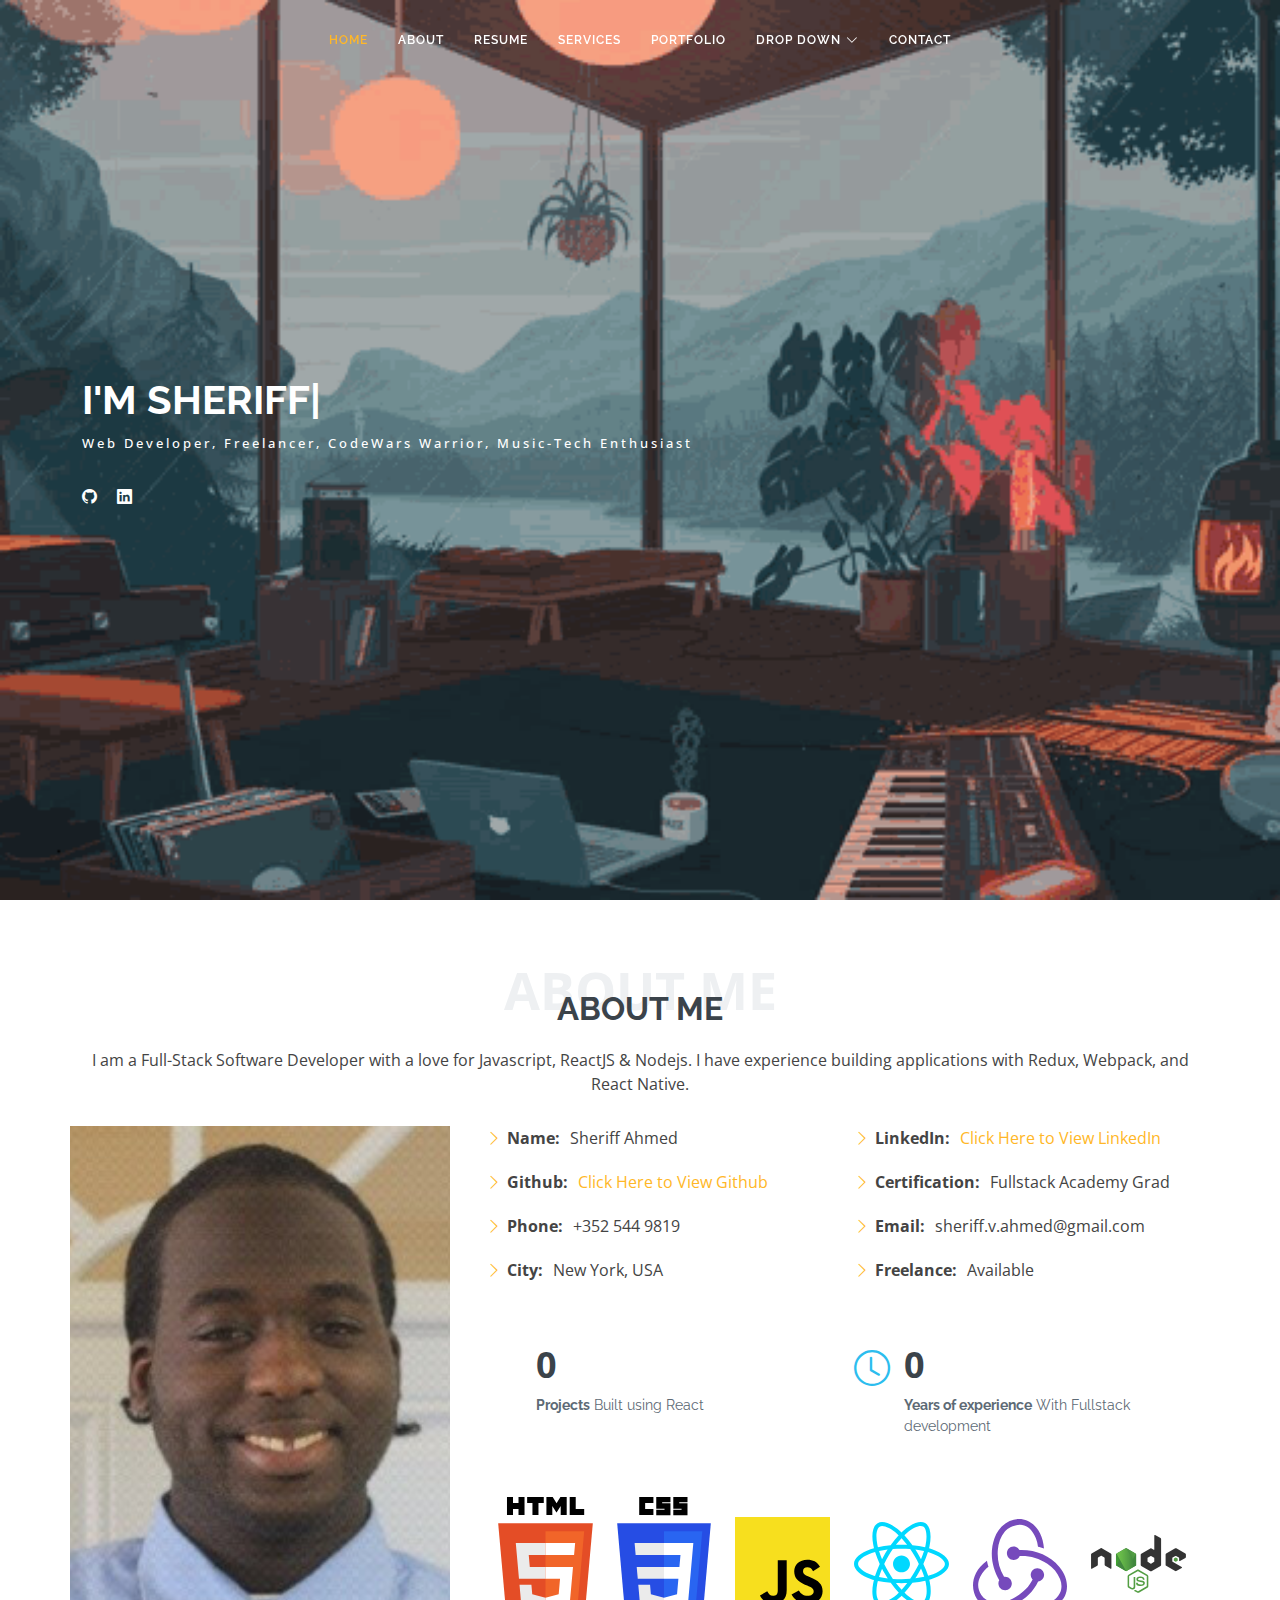
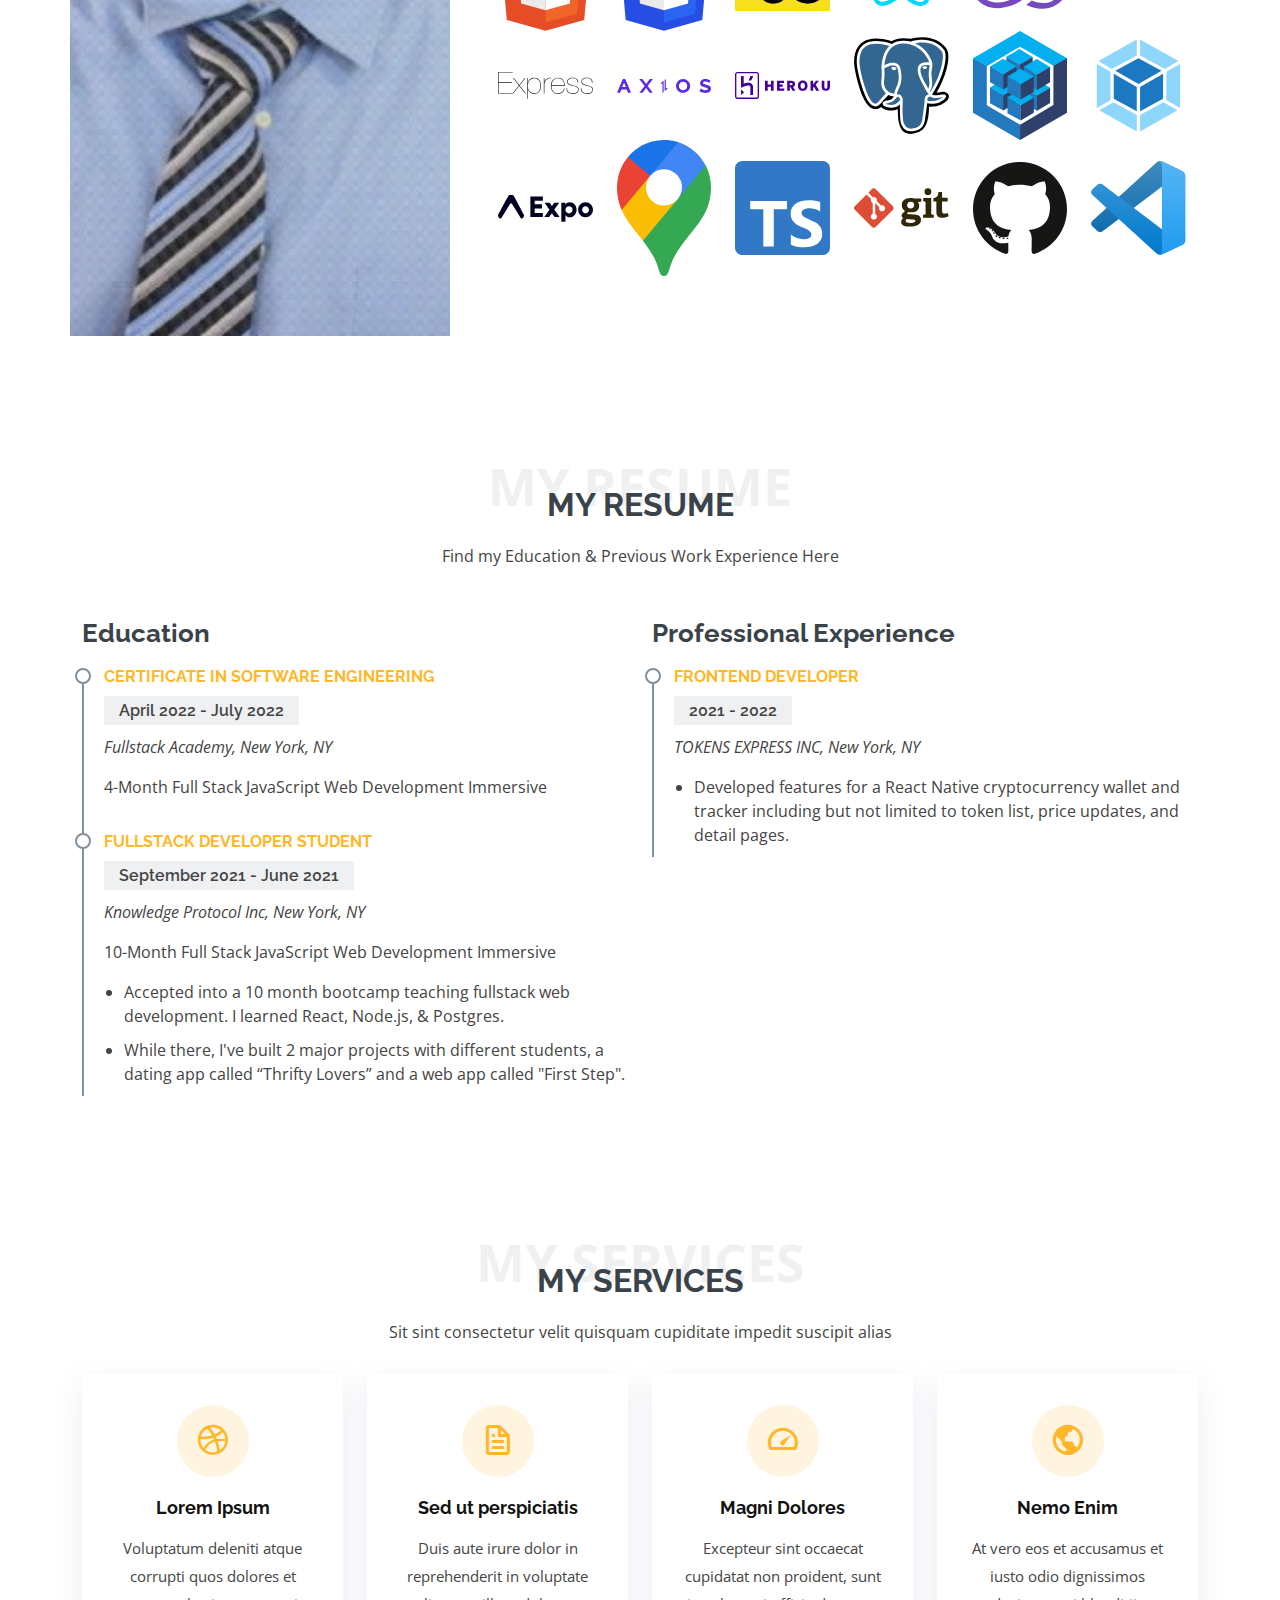
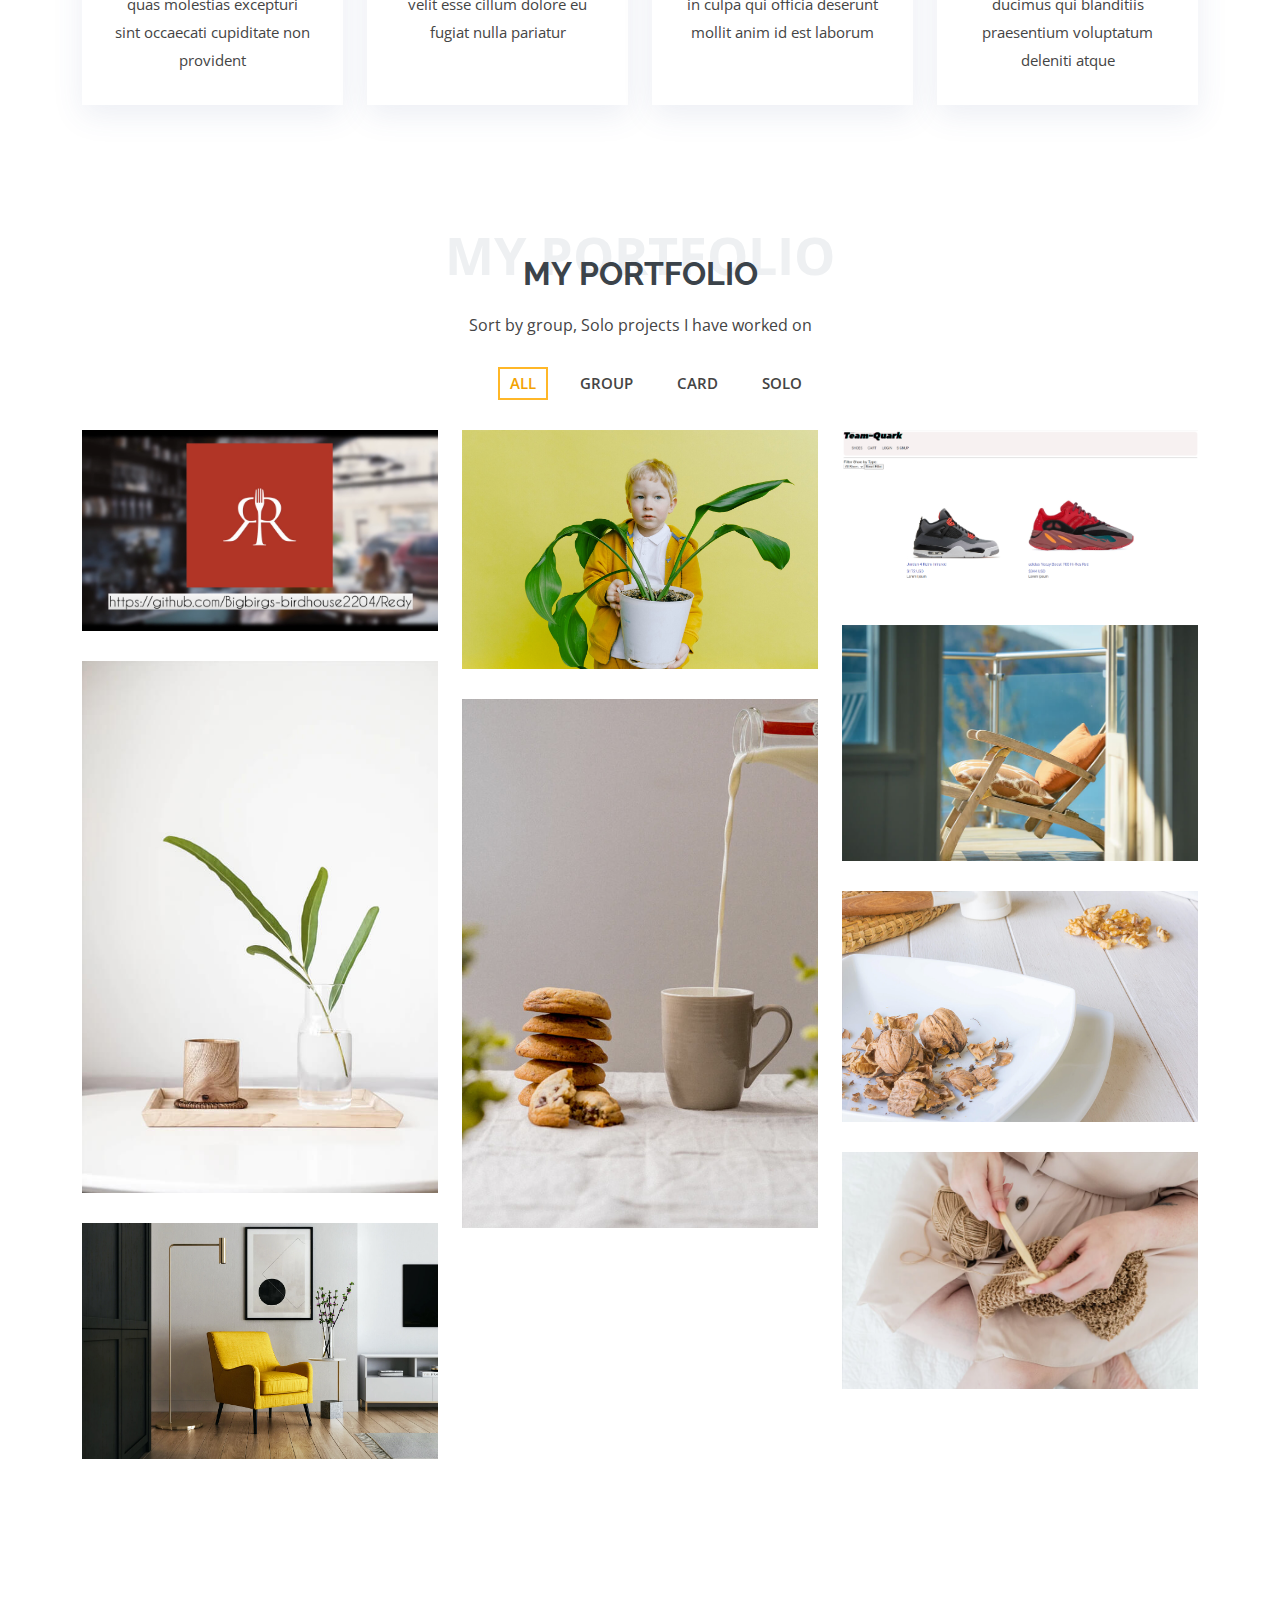
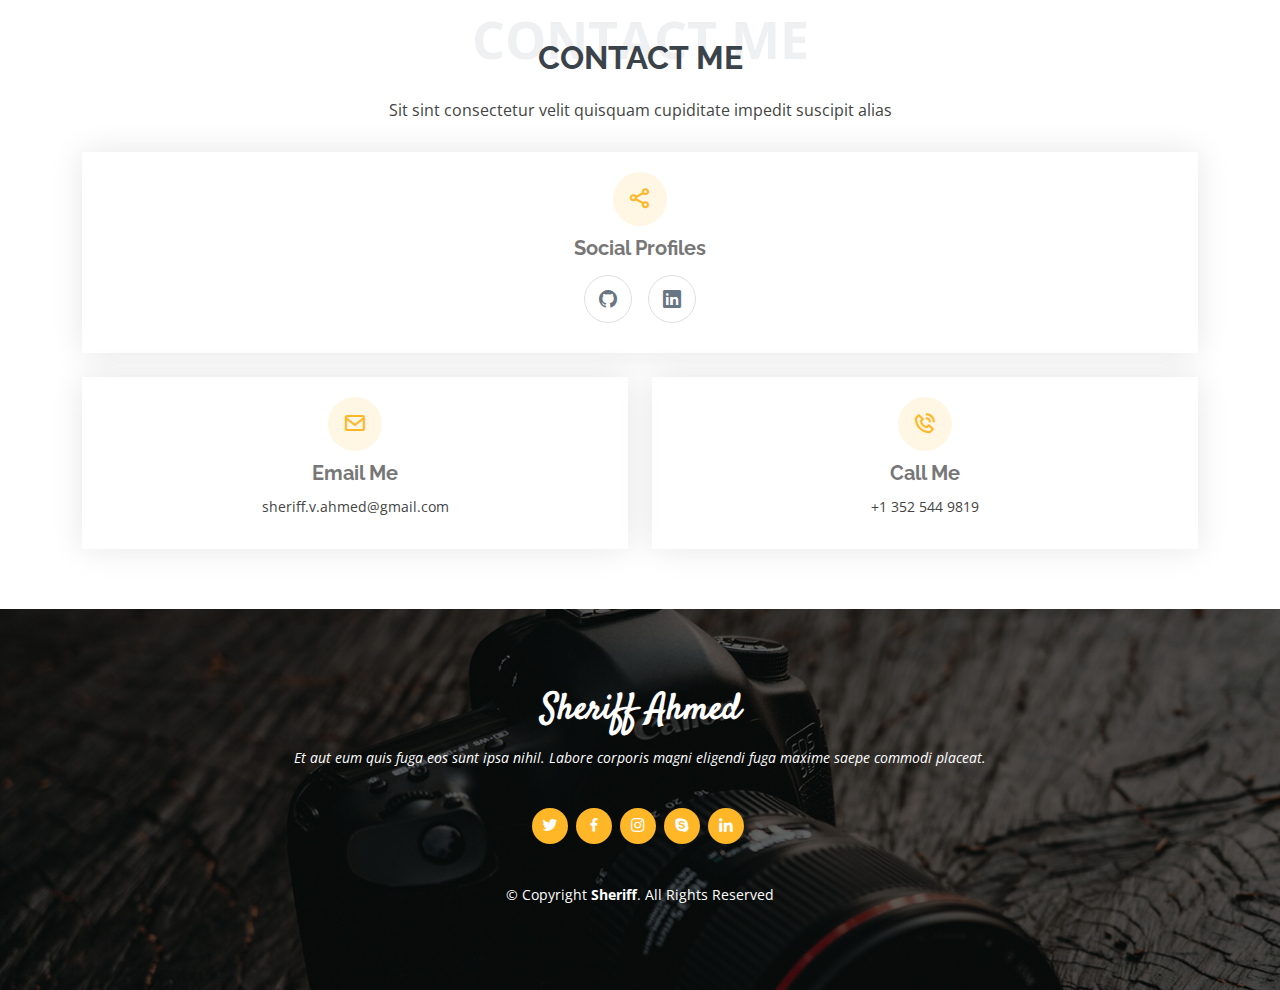
==== commit 078d05f5: "modified About me; Added Education & Work Experience in Resume Section" ====
--- a/index.html
+++ b/index.html
@@ -124,7 +124,7 @@
                 <div class="col-lg-6">
                   <ul>
                     <li><i class="bi bi-chevron-right"></i> <strong>Name:</strong> <span>Sheriff Ahmed</span></li>
-                    <li><i class="bi bi-chevron-right"></i> <strong>Github:</strong> <span>https://www.github.com/sheriffahmed
+                    <li><i class="bi bi-chevron-right"></i> <strong>Github:</strong> <span><a href="https://www.github.com/sheriffahmed"> Click Here to View Github </a>
                     </span></li>
                     <li><i class="bi bi-chevron-right"></i> <strong>Phone:</strong> <span>+352 544 9819</span></li>
                     <li><i class="bi bi-chevron-right"></i> <strong>City:</strong> <span>New York, USA</span></li>
@@ -132,7 +132,7 @@
                 </div>
                 <div class="col-lg-6">
                   <ul>
-                    <li><i class="bi bi-chevron-right"></i> <strong>LinkedIn:</strong> <span>29</span></li>
+                    <li><i class="bi bi-chevron-right"></i> <strong>LinkedIn:</strong> <span><a href="https://www.linkedin.com/in/sheriff-a-31641796/"> Click Here to View LinkedIn </a></span></li>
                     <li><i class="bi bi-chevron-right"></i> <strong>Certification:</strong> <span>Fullstack Academy Grad</span></li>
                     <li><i class="bi bi-chevron-right"></i> <strong>Email:</strong> <span>sheriff.v.ahmed@gmail.com</span></li>
                     <li><i class="bi bi-chevron-right"></i> <strong>Freelance:</strong> <span>Available</span></li>
@@ -310,7 +310,7 @@
       <div class="col-lg-2 col-md-4 col-6 d-flex align-items-center justify-content-center">
         <img src="assets/img/techStack/github-icon.svg" class="img-fluid" alt="">
       </div>
-      
+
             <div class="col-lg-2 col-md-4 col-6 d-flex align-items-center justify-content-center">
               <img src="assets/img/techStack/visual-studio-code.svg" class="img-fluid" alt="">
             </div>
@@ -332,54 +332,78 @@
         <div class="section-title">
           <span>My Resume</span>
           <h2>My Resume</h2>
-          <p>Sit sint consectetur velit quisquam cupiditate impedit suscipit alias</p>
+          <p>Find my Education & Previous Work Experience Here</p>
         </div>
 
         <div class="row">
           <div class="col-lg-6">
-            <h3 class="resume-title">Sumary</h3>
-            <div class="resume-item pb-0">
-              <h4>Alice Barkley</h4>
-              <p><em>Innovative and deadline-driven Graphic Designer with 3+ years of experience designing and developing user-centered digital/print marketing material from initial concept to final, polished deliverable.</em></p>
+            <h3 class="resume-title">Education</h3>
+            <div class="resume-item ">
+              <h4>Certificate in Software Engineering</h4>
+              <h5>April 2022 - July 2022</h5>
+              <p><em>Fullstack Academy, New York, NY</em></p>
               <p>
+                <p>4-Month Full Stack JavaScript Web Development Immersive
+                </p>
+              <!-- <ul>
+                <li>(352) 544-9819</li>
+                <li>sheriff.v.ahmed@gmail.com</li>
+              </ul> -->
+              </p>
+            </div>
+            <div class="resume-item">
+              <h4>Fullstack Developer Student</h4>
+              <h5>September 2021 - June 2021</h5>
+              <p><em>Knowledge Protocol Inc, New York, NY</em></p>
+              <p>10-Month Full Stack JavaScript Web Development Immersive
+              </p>
               <ul>
-                <li>Portland par 127,Orlando, FL</li>
-                <li>(123) 456-7891</li>
-                <li>alice.barkley@example.com</li>
+                <li>Accepted into a 10 month bootcamp teaching fullstack web development. I learned React, Node.js, & Postgres.
+                  </li>
+                <li> While there, I've built 2 major projects with different students, a dating app called “Thrifty Lovers” and a web
+                  app called "First Step". </li>
               </ul>
+            </div>
+
+            <!-- <h3 class="resume-title">Education</h3> -->
+            <!-- <div class="resume-item"> -->
+              <!-- <h4>Certificate in Software Engineering</h4> -->
+              <!-- <h5>April 2022 - July 2022</h5> -->
+              <!-- <p><em>Fullstack Academy, New York, NY</em></p> -->
+              <!-- <p>4-Month Full Stack JavaScript Web Development Immersive
+              </p> -->
+            <!-- </div> -->
+            <!-- <div class="resume-item">
+              <h4>Fullstack Developer Student</h4>
+              <h5>September 2021 - June 2021</h5>
+              <p><em>Knowledge Protocol Inc, New York, NY</em></p>
+              <p>10-Month Full Stack JavaScript Web Development Immersive
               </p>
-            </div>
-
-            <h3 class="resume-title">Education</h3>
-            <div class="resume-item">
-              <h4>Master of Fine Arts &amp; Graphic Design</h4>
-              <h5>2015 - 2016</h5>
-              <p><em>Rochester Institute of Technology, Rochester, NY</em></p>
-              <p>Qui deserunt veniam. Et sed aliquam labore tempore sed quisquam iusto autem sit. Ea vero voluptatum qui ut dignissimos deleniti nerada porti sand markend</p>
-            </div>
-            <div class="resume-item">
-              <h4>Bachelor of Fine Arts &amp; Graphic Design</h4>
-              <h5>2010 - 2014</h5>
-              <p><em>Rochester Institute of Technology, Rochester, NY</em></p>
-              <p>Quia nobis sequi est occaecati aut. Repudiandae et iusto quae reiciendis et quis Eius vel ratione eius unde vitae rerum voluptates asperiores voluptatem Earum molestiae consequatur neque etlon sader mart dila</p>
-            </div>
+              <ul>
+                <li>Accepted into a 10 month bootcamp teaching fullstack web development. I learned React, Node.js, & Postgres.
+                  </li>
+                <li> While there, I've built 2 major projects with different students, a dating app called “Thrifty Lovers” and a web
+                  app called "First Step". </li>
+              </ul>
+            </div> -->
           </div>
           <div class="col-lg-6">
             <h3 class="resume-title">Professional Experience</h3>
             <div class="resume-item">
-              <h4>Senior graphic design specialist</h4>
-              <h5>2019 - Present</h5>
-              <p><em>Experion, New York, NY </em></p>
+              <h4>Frontend Developer</h4>
+              <h5>2021 - 2022</h5>
+              <p><em>TOKENS EXPRESS INC, New York, NY </em></p>
               <p>
               <ul>
-                <li>Lead in the design, development, and implementation of the graphic, layout, and production communication materials</li>
-                <li>Delegate tasks to the 7 members of the design team and provide counsel on all aspects of the project. </li>
-                <li>Supervise the assessment of all graphic materials in order to ensure quality and accuracy of the design</li>
-                <li>Oversee the efficient use of production project budgets ranging from $2,000 - $25,000</li>
+                <li>Developed features for a React Native cryptocurrency wallet and tracker including but not limited to token list,
+                  price updates, and detail pages.</li>
+                <!-- <li>Delegate tasks to the 7 members of the design team and provide counsel on all aspects of the project. </li> -->
+                <!-- <li>Supervise the assessment of all graphic materials in order to ensure quality and accuracy of the design</li> -->
+                <!-- <li>Oversee the efficient use of production project budgets ranging from $2,000 - $25,000</li> -->
               </ul>
               </p>
             </div>
-            <div class="resume-item">
+            <!-- <div class="resume-item">
               <h4>Graphic design specialist</h4>
               <h5>2017 - 2018</h5>
               <p><em>Stepping Stone Advertising, New York, NY</em></p>
@@ -391,7 +415,7 @@
                 <li>Created 4+ design presentations and proposals a month for clients and account managers</li>
               </ul>
               </p>
-            </div>
+            </div> -->
           </div>
         </div>
 
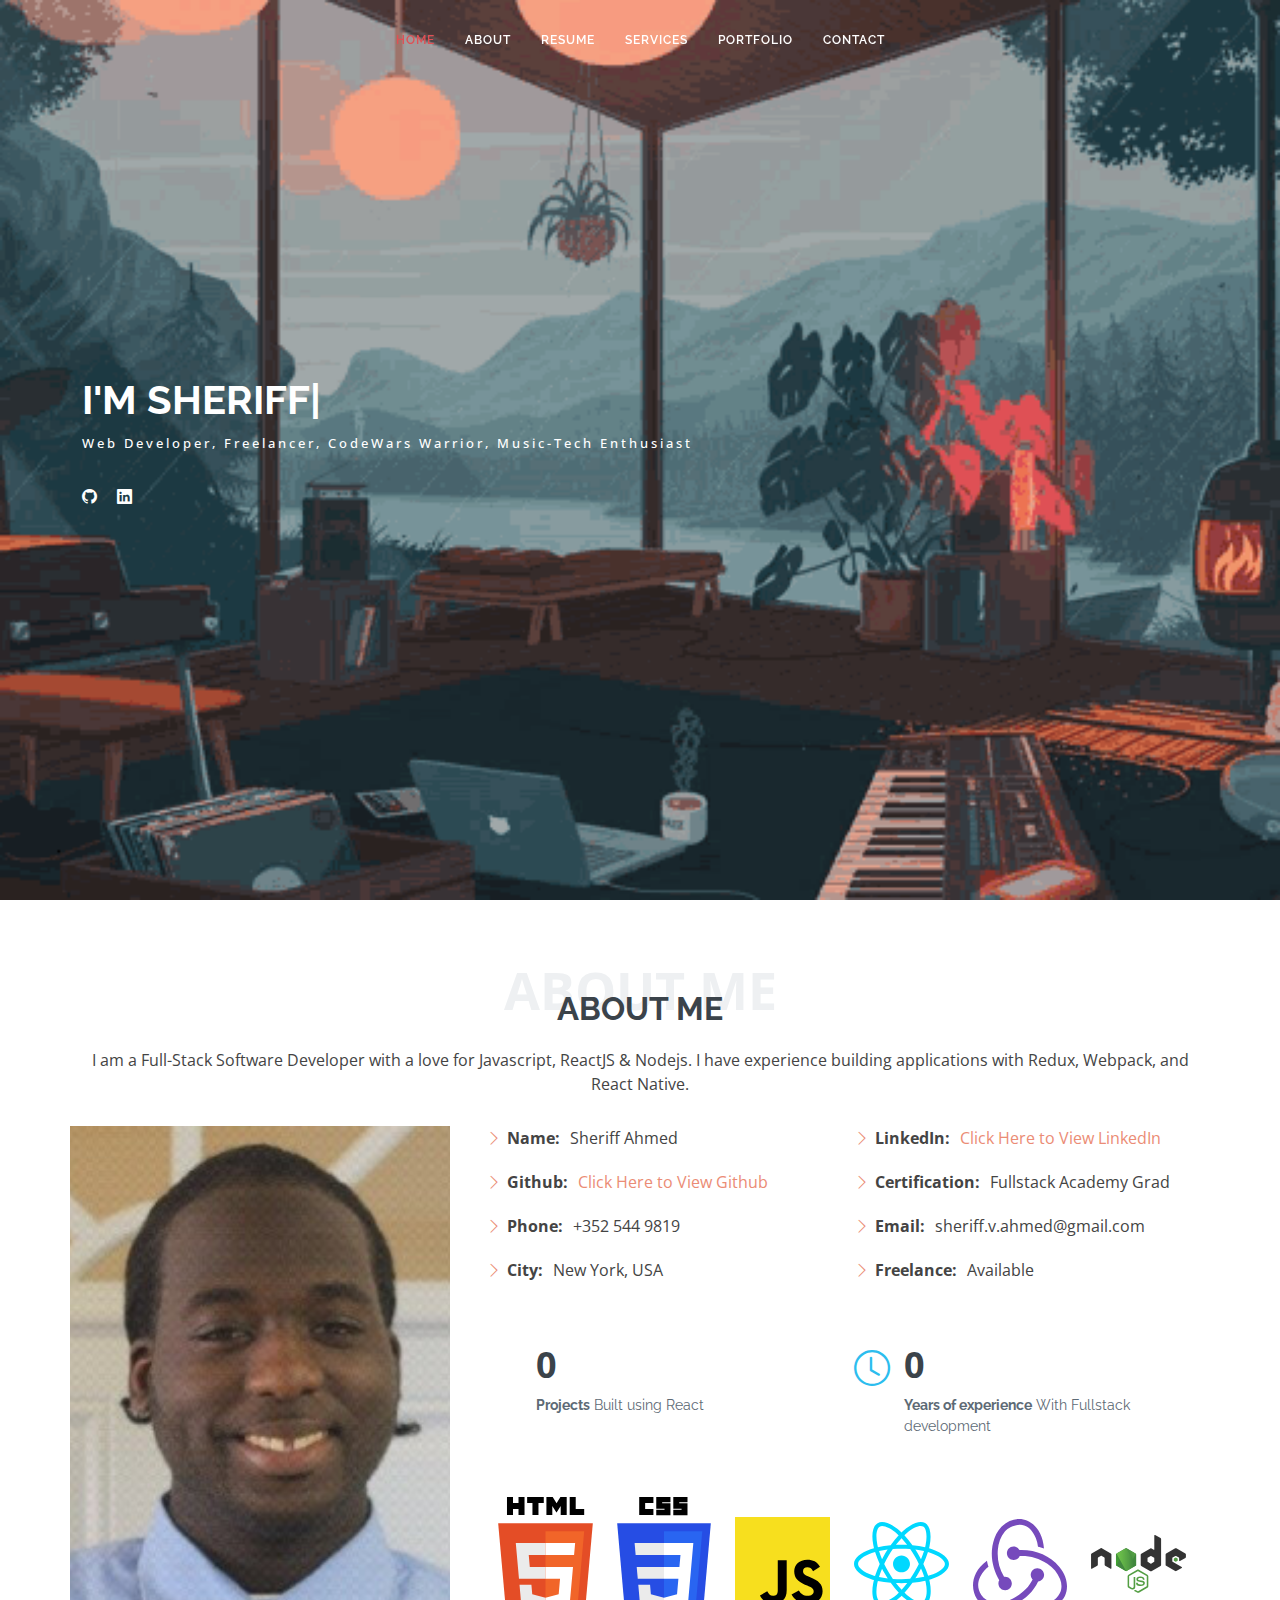
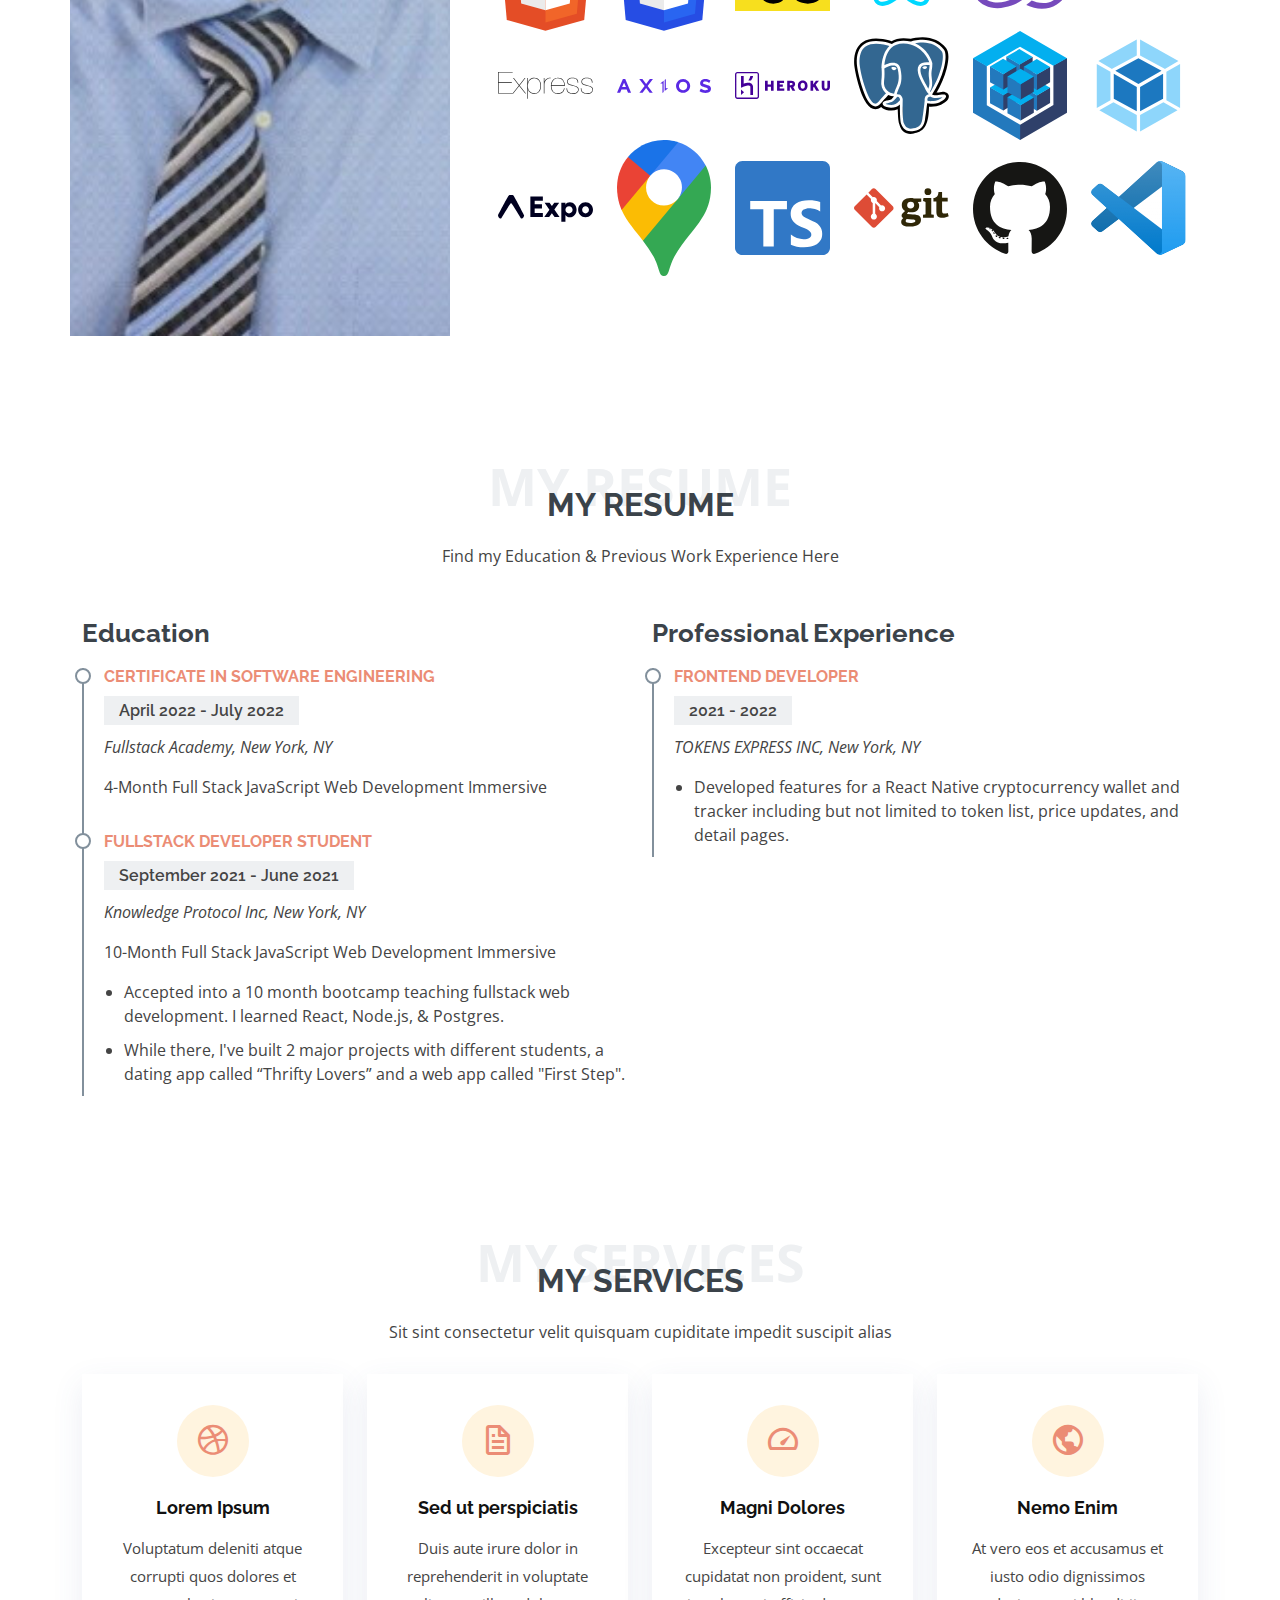
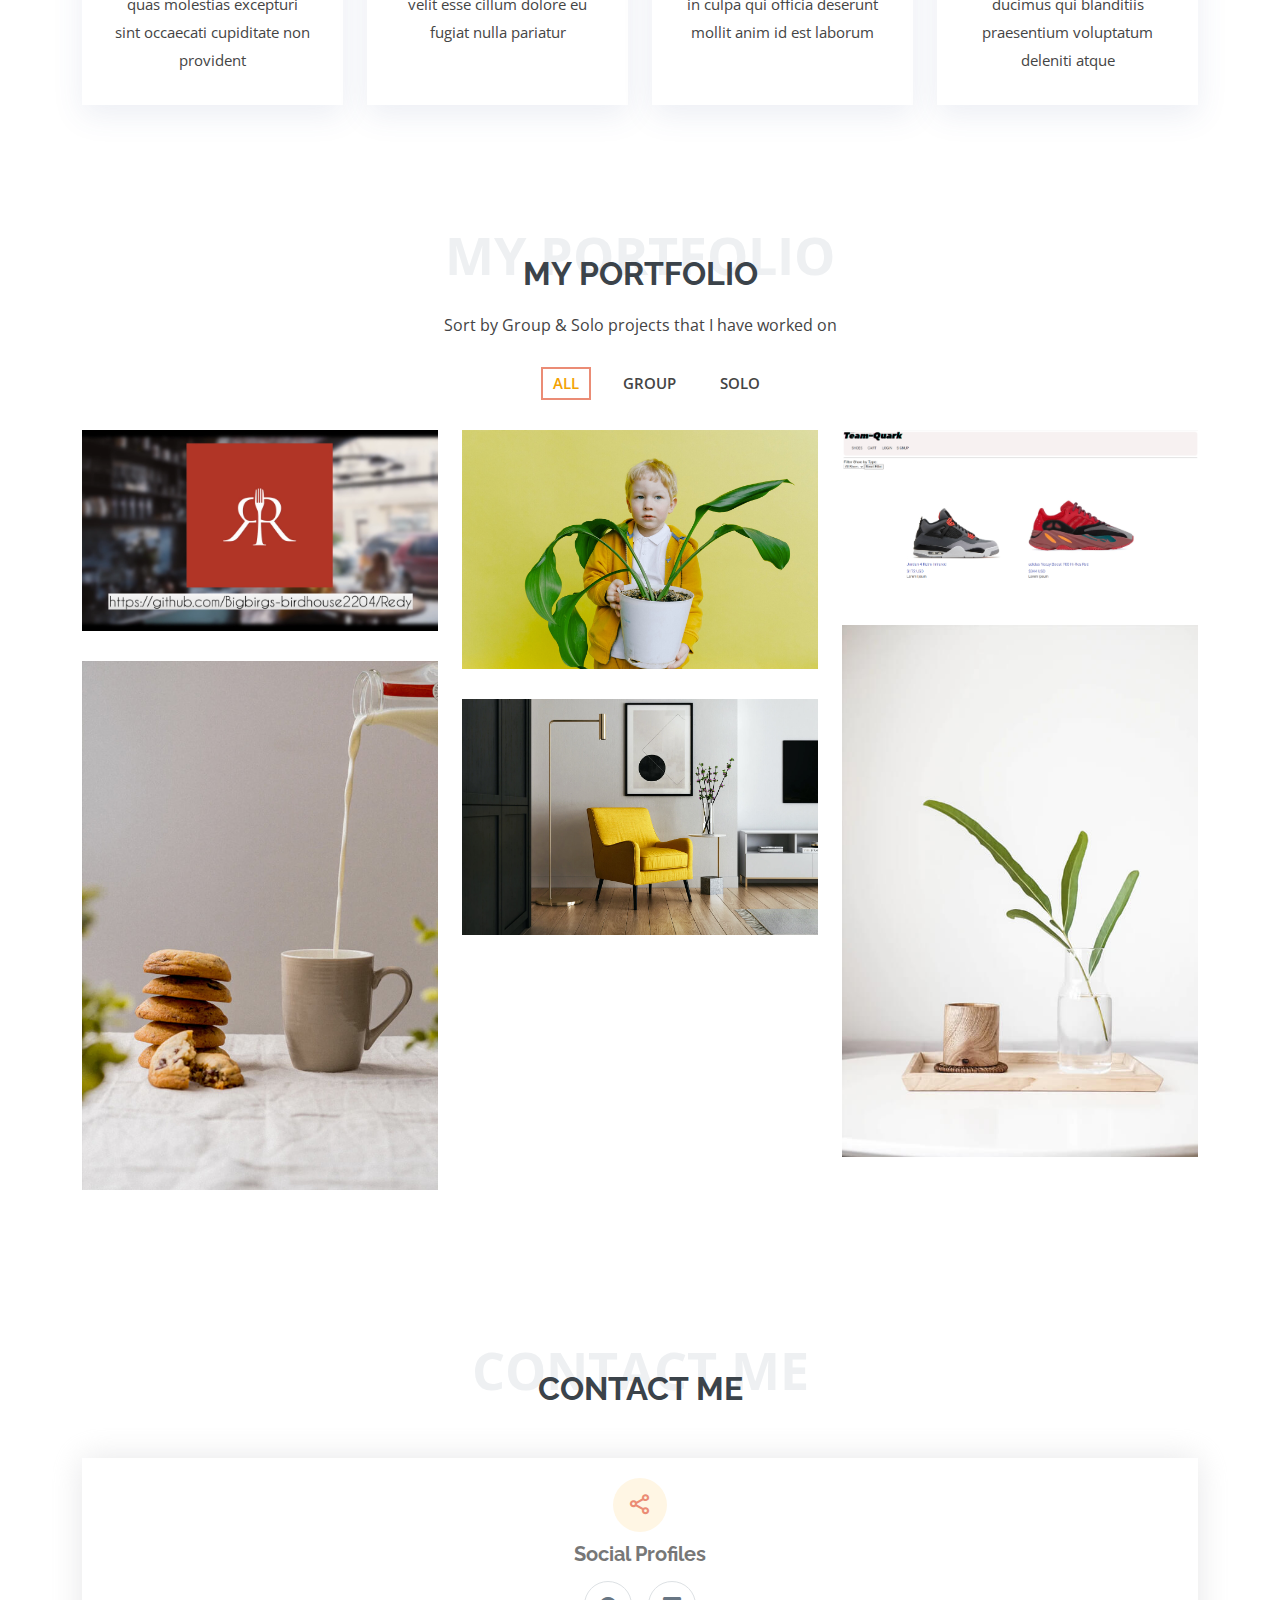
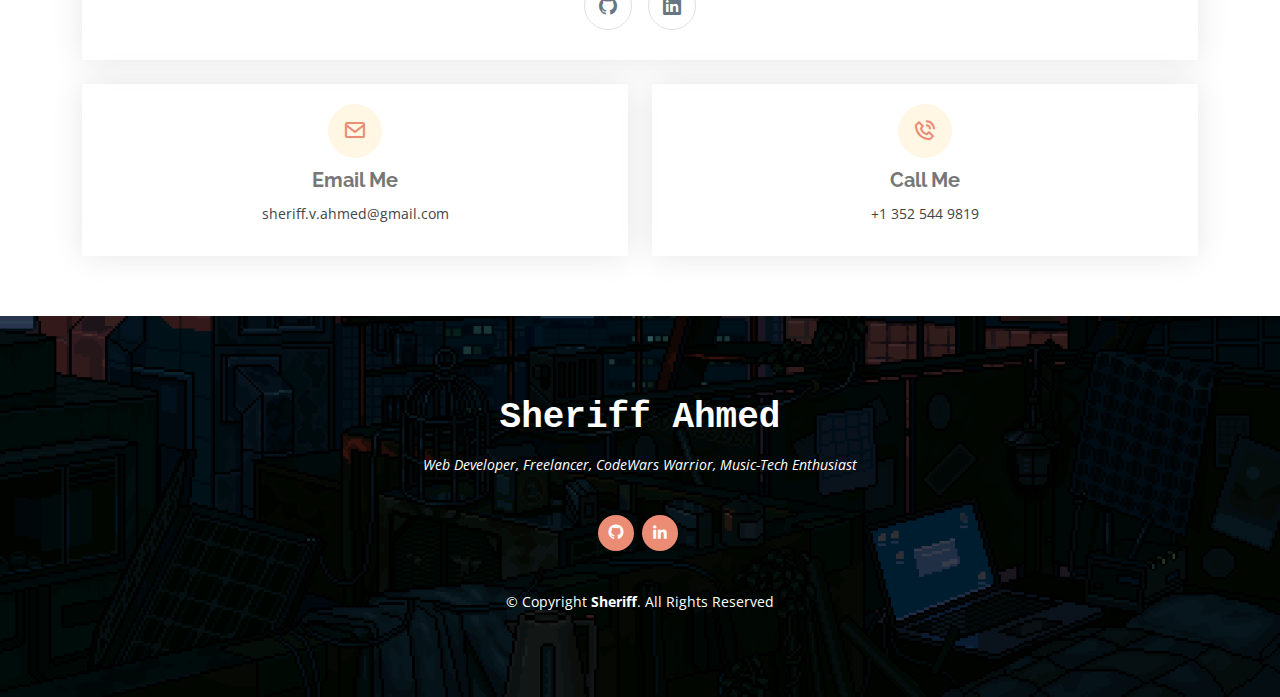
==== commit 14a196b9: "Footer Updated; Site Color-pallete updated" ====
--- a/index.html
+++ b/index.html
@@ -51,7 +51,7 @@
         <li><a class="nav-link scrollto" href="#resume">Resume</a></li>
         <li><a class="nav-link scrollto" href="#services">Services</a></li>
         <li><a class="nav-link scrollto " href="#portfolio">Portfolio</a></li>
-        <li class="dropdown"><a href="#"><span>Drop Down</span> <i class="bi bi-chevron-down"></i></a>
+        <!-- <li class="dropdown"><a href="#"><span>Drop Down</span> <i class="bi bi-chevron-down"></i></a>
           <ul>
             <li><a href="#">Drop Down 1</a></li>
             <li class="dropdown"><a href="#"><span>Deep Drop Down</span> <i class="bi bi-chevron-right"></i></a>
@@ -67,7 +67,7 @@
             <li><a href="#">Drop Down 3</a></li>
             <li><a href="#">Drop Down 4</a></li>
           </ul>
-        </li>
+        </li> -->
         <li><a class="nav-link scrollto" href="#contact">Contact</a></li>
       </ul>
       <i class="bi bi-list mobile-nav-toggle"></i>
@@ -559,13 +559,13 @@
         <div class="section-title">
           <span>My Portfolio</span>
           <h2>My Portfolio</h2>
-          <p>Sort by group, Solo projects I have worked on</p>
+          <p>Sort by Group & Solo projects that I have worked on</p>
         </div>
 
         <ul id="portfolio-flters" class="d-flex justify-content-center">
           <li data-filter="*" class="filter-active">All</li>
           <li data-filter=".filter-app">Group</li>
-          <li data-filter=".filter-card">Card</li>
+          <!-- <li data-filter=".filter-card">Card</li> -->
           <li data-filter=".filter-web">Solo</li>
         </ul>
 
@@ -601,7 +601,7 @@
             </div>
           </div>
 
-          <div class="col-lg-4 col-md-6 portfolio-item filter-card">
+          <!-- <div class="col-lg-4 col-md-6 portfolio-item filter-card">
             <div class="portfolio-img"><img src="assets/img/portfolio/portfolio-4.jpg" class="img-fluid" alt=""></div>
             <div class="portfolio-info">
               <h4>Card 2</h4>
@@ -609,7 +609,7 @@
               <a href="assets/img/portfolio/portfolio-4.jpg" data-gallery="portfolioGallery" class="portfolio-lightbox preview-link" title="Card 2"><i class="bx bx-plus"></i></a>
               <a href="portfolio-details.html" class="details-link" title="More Details"><i class="bx bx-link"></i></a>
             </div>
-          </div>
+          </div> -->
 
           <div class="col-lg-4 col-md-6 portfolio-item filter-web">
             <div class="portfolio-img"><img src="assets/img/portfolio/portfolio-5.jpg" class="img-fluid" alt=""></div>
@@ -631,7 +631,7 @@
             </div>
           </div>
 
-          <div class="col-lg-4 col-md-6 portfolio-item filter-card">
+          <!-- <div class="col-lg-4 col-md-6 portfolio-item filter-card">
             <div class="portfolio-img"><img src="assets/img/portfolio/portfolio-7.jpg" class="img-fluid" alt=""></div>
             <div class="portfolio-info">
               <h4>Card 1</h4>
@@ -639,9 +639,9 @@
               <a href="assets/img/portfolio/portfolio-7.jpg" data-gallery="portfolioGallery" class="portfolio-lightbox preview-link" title="Card 1"><i class="bx bx-plus"></i></a>
               <a href="portfolio-details.html" class="details-link" title="More Details"><i class="bx bx-link"></i></a>
             </div>
-          </div>
-
-          <div class="col-lg-4 col-md-6 portfolio-item filter-card">
+          </div> -->
+
+          <!-- <div class="col-lg-4 col-md-6 portfolio-item filter-card">
             <div class="portfolio-img"><img src="assets/img/portfolio/portfolio-8.jpg" class="img-fluid" alt=""></div>
             <div class="portfolio-info">
               <h4>Card 3</h4>
@@ -649,7 +649,7 @@
               <a href="assets/img/portfolio/portfolio-8.jpg" data-gallery="portfolioGallery" class="portfolio-lightbox preview-link" title="Card 3"><i class="bx bx-plus"></i></a>
               <a href="portfolio-details.html" class="details-link" title="More Details"><i class="bx bx-link"></i></a>
             </div>
-          </div>
+          </div> -->
 
           <div class="col-lg-4 col-md-6 portfolio-item filter-web">
             <div class="portfolio-img"><img src="assets/img/portfolio/portfolio-9.jpg" class="img-fluid" alt=""></div>
@@ -759,7 +759,7 @@
         <div class="section-title">
           <span>Contact Me</span>
           <h2>Contact Me</h2>
-          <p>Sit sint consectetur velit quisquam cupiditate impedit suscipit alias</p>
+          <!-- <p>Sit sint consectetur velit quisquam cupiditate impedit suscipit alias</p> -->
         </div>
 
         <div class="row">
@@ -834,13 +834,13 @@
   <footer id="footer">
     <div class="container">
       <h3>Sheriff Ahmed</h3>
-      <p>Et aut eum quis fuga eos sunt ipsa nihil. Labore corporis magni eligendi fuga maxime saepe commodi placeat.</p>
+      <p>Web Developer, Freelancer, CodeWars Warrior, Music-Tech Enthusiast</p>
       <div class="social-links">
-        <a href="#" class="twitter"><i class="bx bxl-twitter"></i></a>
+        <!-- <a href="#" class="twitter"><i class="bx bxl-twitter"></i></a>
         <a href="#" class="facebook"><i class="bx bxl-facebook"></i></a>
-        <a href="#" class="instagram"><i class="bx bxl-instagram"></i></a>
-        <a href="#" class="google-plus"><i class="bx bxl-skype"></i></a>
-        <a href="#" class="linkedin"><i class="bx bxl-linkedin"></i></a>
+        <a href="#" class="instagram"><i class="bx bxl-instagram"></i></a> -->
+        <a href="https://github.com/sheriffahmed" class="google-plus"><i class="bx bxl-github"></i></a>
+        <a href="https://www.linkedin.com/in/sheriff-a-31641796/" class="linkedin"><i class="bx bxl-linkedin"></i></a>
       </div>
       <div class="copyright">
         &copy; Copyright <strong><span>Sheriff</span></strong>. All Rights Reserved
--- a/assets/css/style.css
+++ b/assets/css/style.css
@@ -14,12 +14,12 @@
 }
 
 a {
-  color: #ffb727;
+  color: #EB8C75;
   text-decoration: none;
 }
 
 a:hover {
-  color: #ffc85a;
+  color: #A5665A;
   text-decoration: none;
 }
 
@@ -42,7 +42,7 @@
   right: 15px;
   bottom: 15px;
   z-index: 996;
-  background: #ffb727;
+  background: #EB8C75;
   width: 40px;
   height: 40px;
   border-radius: 4px;
@@ -56,7 +56,7 @@
 }
 
 .back-to-top:hover {
-  background: #ffc550;
+  background: #A5665A;
   color: #fff;
 }
 
@@ -133,7 +133,7 @@
 .navbar .active,
 .navbar .active:focus,
 .navbar li:hover>a {
-  color: #ffb727;
+  color: #df5055;
 }
 
 .navbar .dropdown ul {
@@ -172,7 +172,7 @@
 .navbar .dropdown ul a:hover,
 .navbar .dropdown ul .active:hover,
 .navbar .dropdown ul li:hover>a {
-  color: #ffb727;
+  color: #EB8C75;
 }
 
 .navbar .dropdown:hover>ul {
@@ -268,7 +268,7 @@
 .navbar-mobile a:hover,
 .navbar-mobile .active,
 .navbar-mobile li:hover>a {
-  color: #ffb727;
+  color: #EB8C75;
 }
 
 .navbar-mobile .getstarted,
@@ -303,7 +303,7 @@
 .navbar-mobile .dropdown ul a:hover,
 .navbar-mobile .dropdown ul .active:hover,
 .navbar-mobile .dropdown ul li:hover>a {
-  color: #ffb727;
+  color: #EB8C75;
 }
 
 .navbar-mobile .dropdown>.dropdown-active {
@@ -371,7 +371,7 @@
 }
 
 #hero .btn-scroll:hover {
-  color: #ffb727;
+  color: #EB8C75;
 }
 
 @media (min-width: 1024px) {
@@ -607,7 +607,7 @@
 .about .content ul i {
   font-size: 16px;
   margin-right: 5px;
-  color: #ffb727;
+  color: #EB8C75;
   line-height: 0;
 }
 
@@ -622,7 +622,7 @@
 .about .content .count-box i {
   display: block;
   font-size: 36px;
-  color: #ffb727;
+  color: #EB8C75;
   float: left;
   line-height: 0;
 }
@@ -698,7 +698,7 @@
   width: 1px;
   height: 10px;
   transition: 0.9s;
-  background-color: #ffb727;
+  background-color: #EB8C75;
 }
 
 /*--------------------------------------------------------------
@@ -724,7 +724,7 @@
   font-size: 16px;
   font-weight: 700;
   text-transform: uppercase;
-  color: #ffb727;
+  color: #EB8C75;
   margin-bottom: 10px;
 }
 
@@ -789,7 +789,7 @@
 .services .icon i {
   font-size: 36px;
   line-height: 1;
-  color: #ffb727;
+  color: #EB8C75;
 }
 
 .services .title {
@@ -810,11 +810,11 @@
 }
 
 .services .icon-box:hover {
-  border-color: #ffb727;
+  border-color: #EB8C75;
 }
 
 .services .icon-box:hover .title a {
-  color: #ffb727;
+  color: #EB8C75;
 }
 
 /*--------------------------------------------------------------
@@ -910,7 +910,7 @@
 }
 
 .testimonials .swiper-pagination .swiper-pagination-bullet-active {
-  background-color: #ffb727;
+  background-color: #EB8C75;
 }
 
 @media (min-width: 992px) {
@@ -944,7 +944,7 @@
 .portfolio #portfolio-flters li:hover,
 .portfolio #portfolio-flters li.filter-active {
   color: #f3a200;
-  border-color: #ffb727;
+  border-color: #EB8C75;
 }
 
 .portfolio .portfolio-item {
@@ -1033,11 +1033,11 @@
   height: 12px;
   background-color: #fff;
   opacity: 1;
-  border: 1px solid #ffb727;
+  border: 1px solid #EB8C75;
 }
 
 .portfolio-details .portfolio-details-slider .swiper-pagination .swiper-pagination-bullet-active {
-  background-color: #ffb727;
+  background-color: #EB8C75;
 }
 
 .portfolio-details .portfolio-info {
@@ -1102,7 +1102,7 @@
 
 .pricing h4 {
   font-size: 36px;
-  color: #ffb727;
+  color: #EB8C75;
   font-weight: 600;
   font-family: "Open Sans", sans-serif;
   margin-bottom: 20px;
@@ -1134,7 +1134,7 @@
 }
 
 .pricing ul i {
-  color: #ffb727;
+  color: #EB8C75;
   font-size: 18px;
   padding-right: 4px;
 }
@@ -1152,7 +1152,7 @@
 }
 
 .pricing .btn-buy {
-  background: #ffb727;
+  background: #EB8C75;
   display: inline-block;
   padding: 8px 35px;
   border-radius: 4px;
@@ -1166,12 +1166,12 @@
 }
 
 .pricing .btn-buy:hover {
-  background: #ffc85a;
+  background: #A5665A;
 }
 
 .pricing .featured h3 {
   color: #fff;
-  background: #ffb727;
+  background: #EB8C75;
 }
 
 .pricing .advanced {
@@ -1183,7 +1183,7 @@
   z-index: 1;
   font-size: 14px;
   padding: 1px 0 3px 0;
-  background: #ffb727;
+  background: #EB8C75;
   color: #fff;
 }
 
@@ -1199,7 +1199,7 @@
 
 .contact .info-box i.bx {
   font-size: 24px;
-  color: #ffb727;
+  color: #EB8C75;
   border-radius: 50%;
   padding: 15px;
   background: #fff6e4;
@@ -1239,8 +1239,8 @@
 
 .contact .social-links a:hover {
   color: #fff;
-  border-color: #ffb727;
-  background: #ffb727;
+  border-color: #EB8C75;
+  background: #EB8C75;
 }
 
 .contact .php-email-form {
@@ -1307,7 +1307,7 @@
 
 .contact .php-email-form input::focus,
 .contact .php-email-form textarea::focus {
-  background-color: #ffb727;
+  background-color: #EB8C75;
 }
 
 .contact .php-email-form input {
@@ -1319,7 +1319,7 @@
 }
 
 .contact .php-email-form button[type=submit] {
-  background: #ffb727;
+  background: #EB8C75;
   border: 0;
   padding: 10px 24px;
   color: #fff;
@@ -1328,7 +1328,7 @@
 }
 
 .contact .php-email-form button[type=submit]:hover {
-  background: #ffc85a;
+  background: #A5665A;
 }
 
 @-webkit-keyframes animate-loading {
@@ -1355,7 +1355,7 @@
 # Footer
 --------------------------------------------------------------*/
 #footer {
-  background: url("../img/footer-bg.jpg") top center no-repeat;
+  background: url("../img/pixel-art-footer.gif") bottom center no-repeat;
   background-size: cover;
   color: #fff;
   font-size: 14px;
@@ -1383,7 +1383,8 @@
   font-weight: 700;
   color: #fff;
   position: relative;
-  font-family: "Satisfy", serif;
+  font-family: monospace;
+  /* font-family: "Satisfy", serif; */
   padding: 0;
   margin: 0 0 15px 0;
 }
@@ -1402,7 +1403,7 @@
 #footer .social-links a {
   font-size: 18px;
   display: inline-block;
-  background: #ffb727;
+  background: #EB8C75;
   color: #fff;
   line-height: 1;
   padding: 8px 0;
@@ -1415,7 +1416,7 @@
 }
 
 #footer .social-links a:hover {
-  background: #f3a200;
+  background: #A5665A;
   color: #fff;
   text-decoration: none;
 }
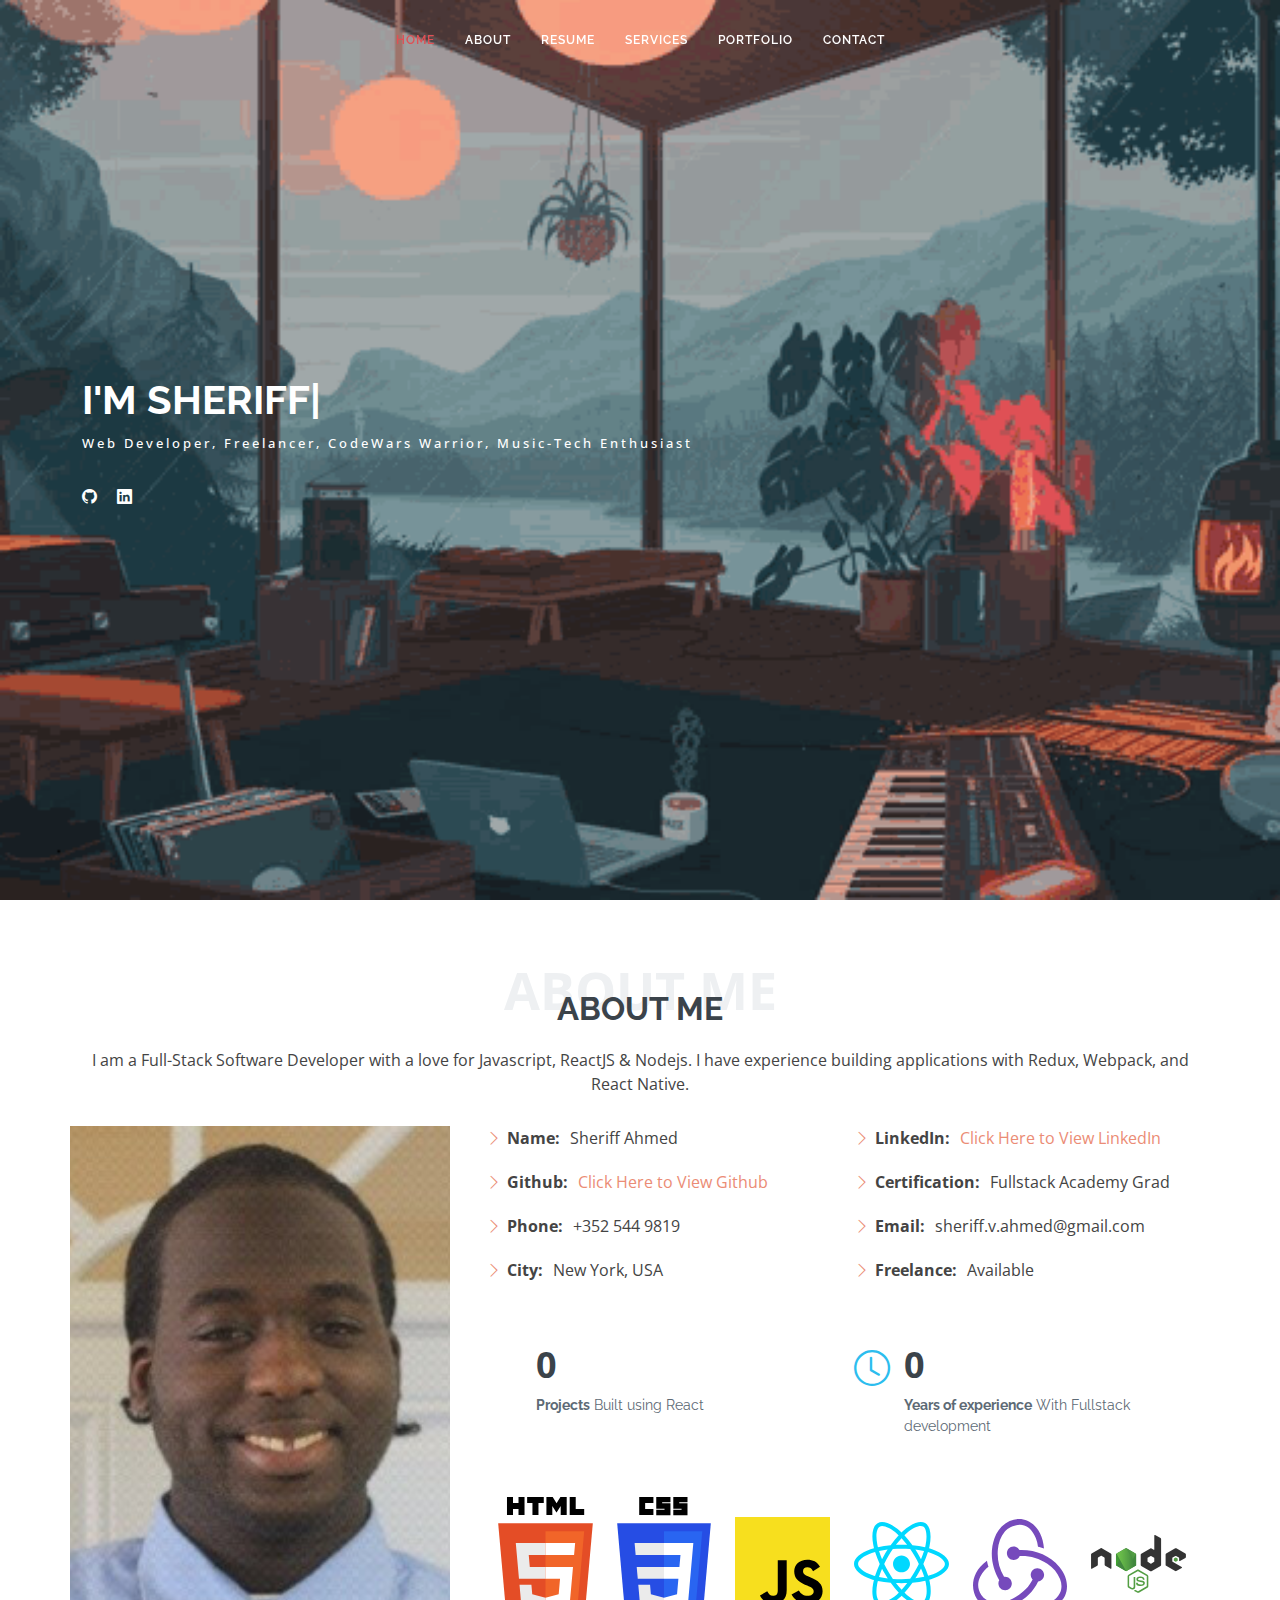
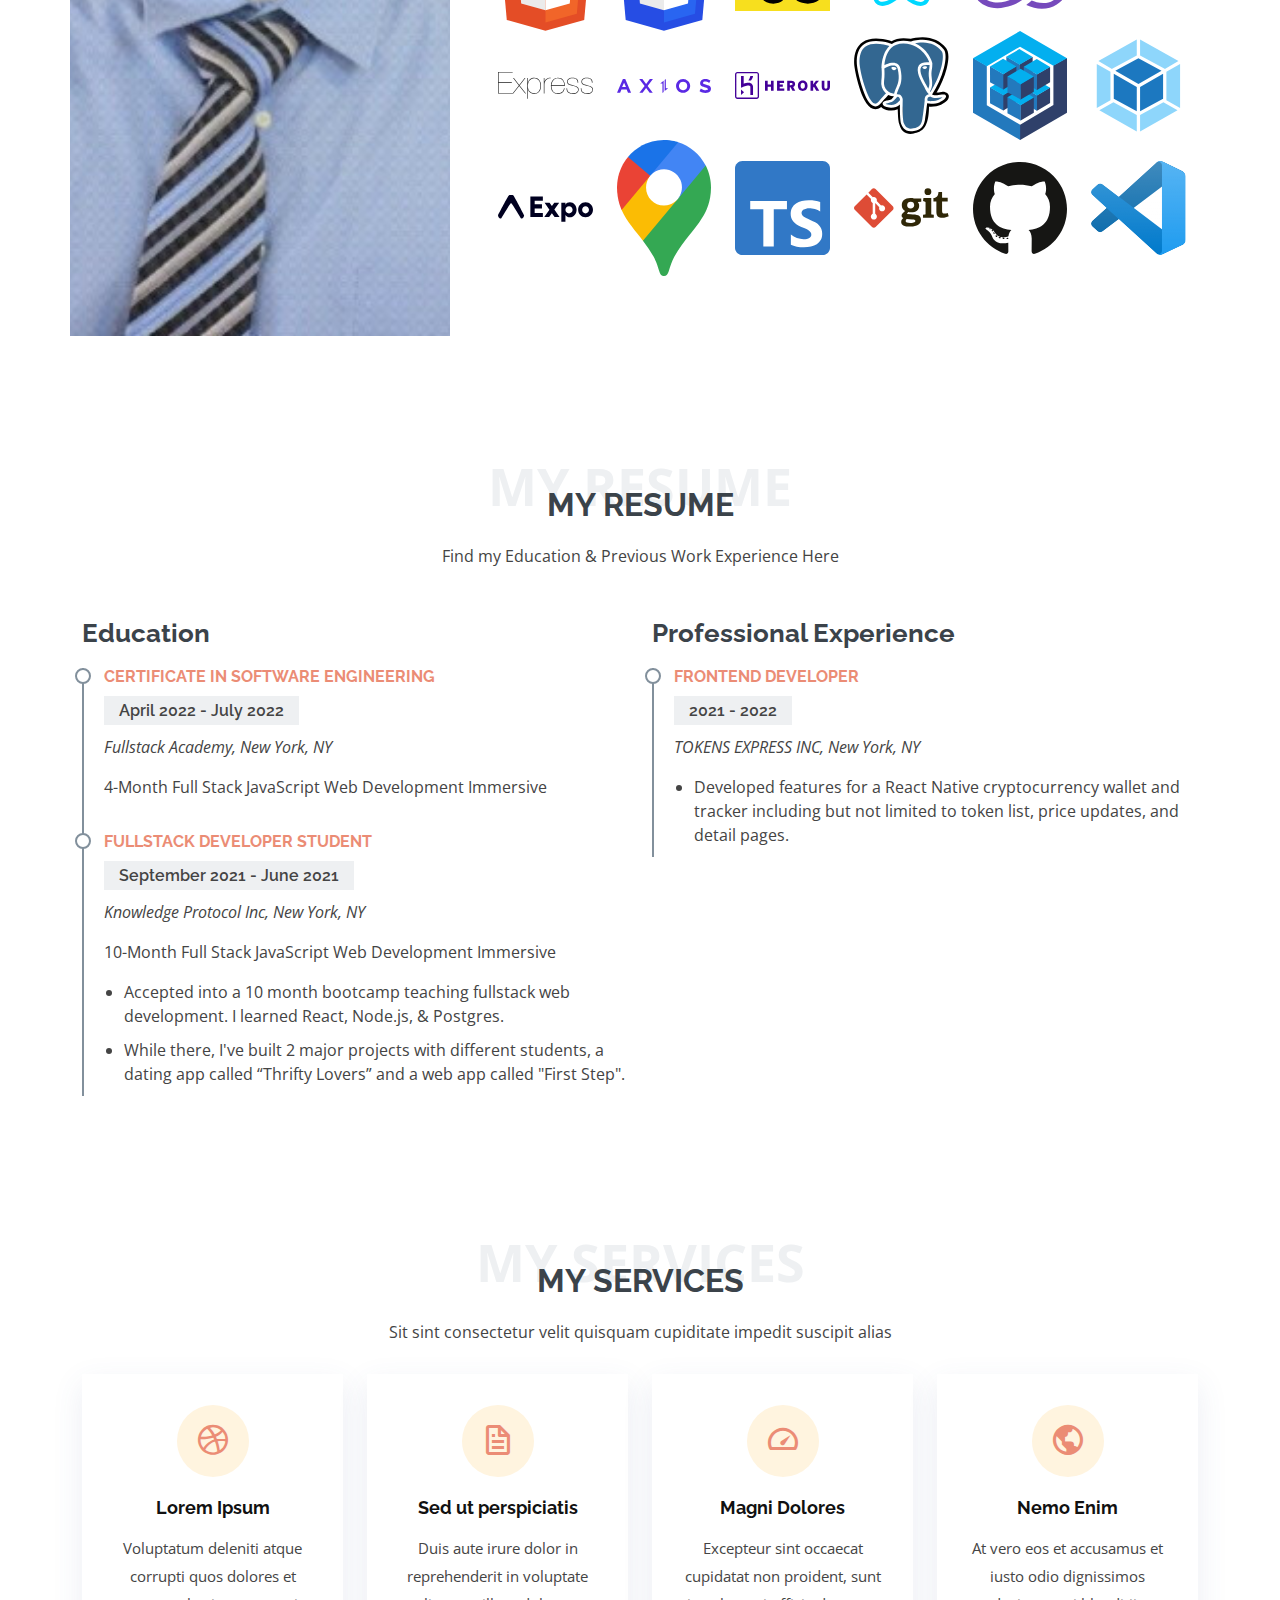
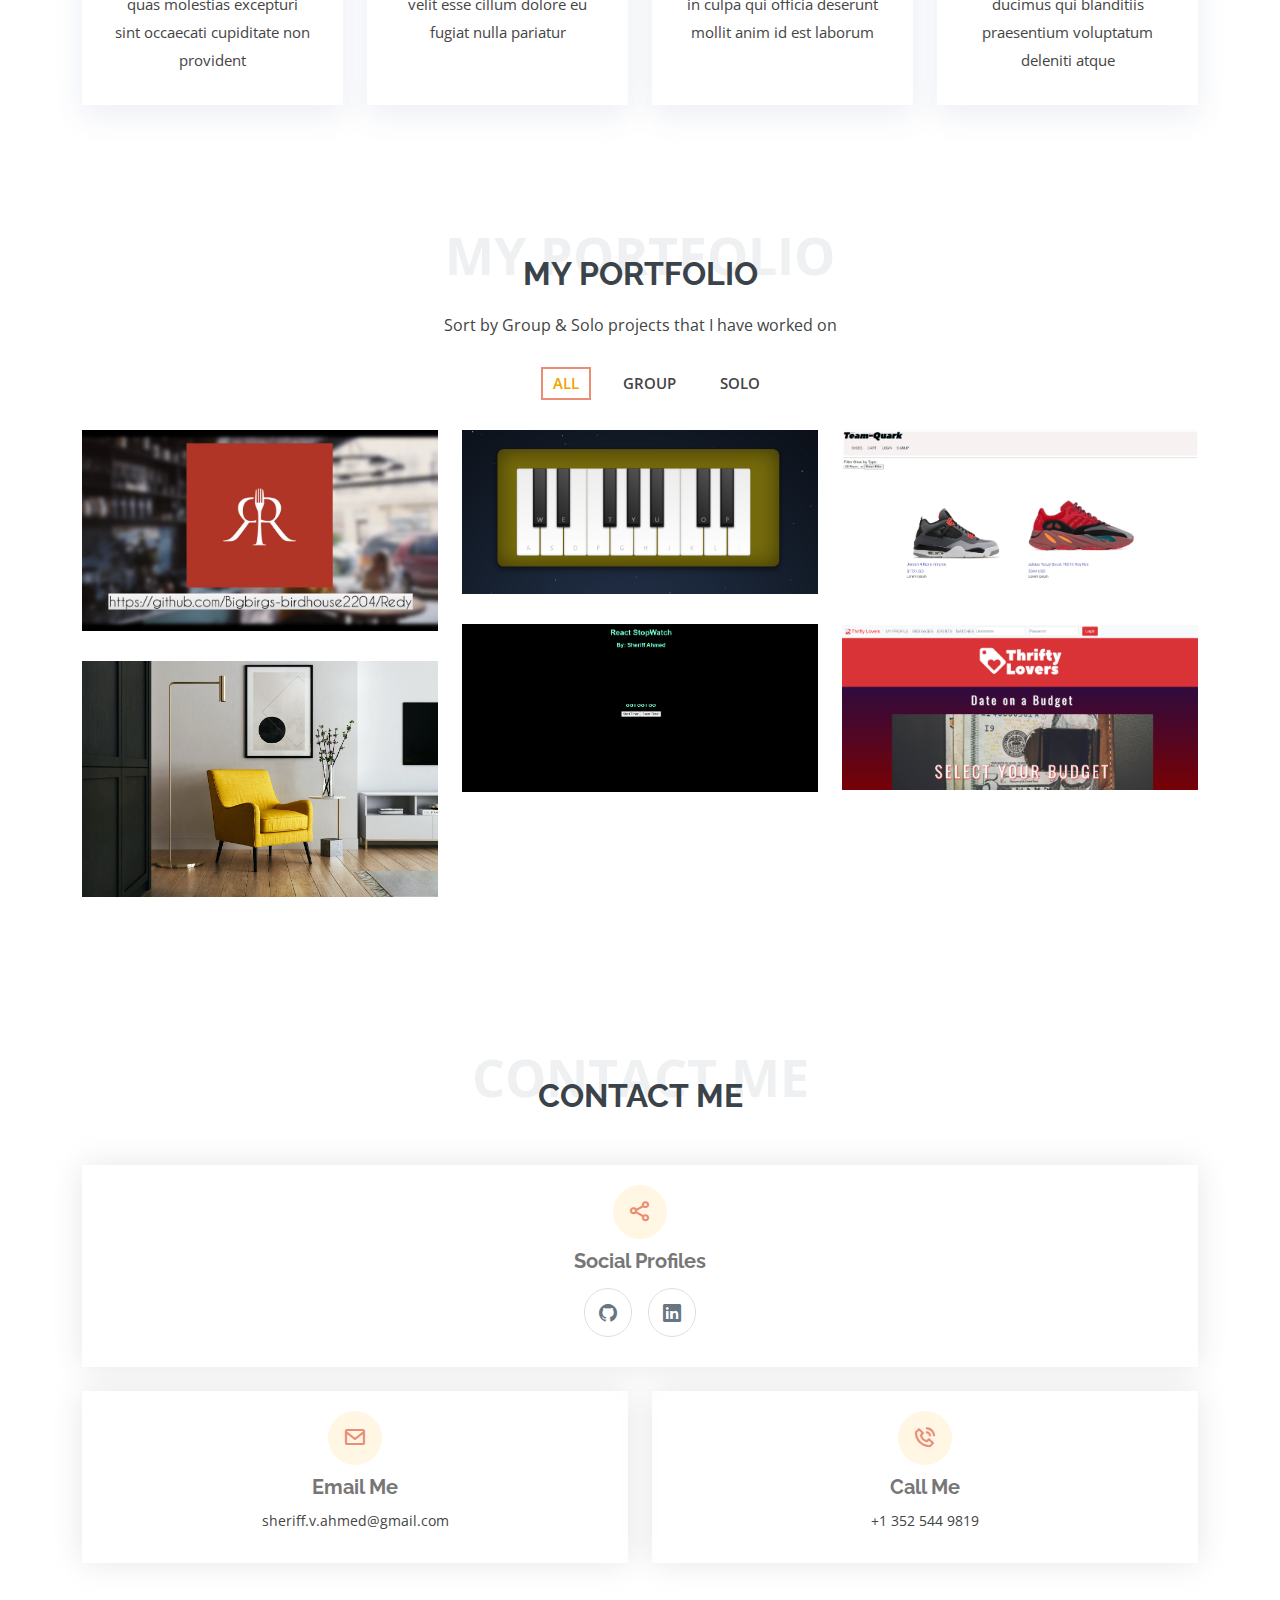
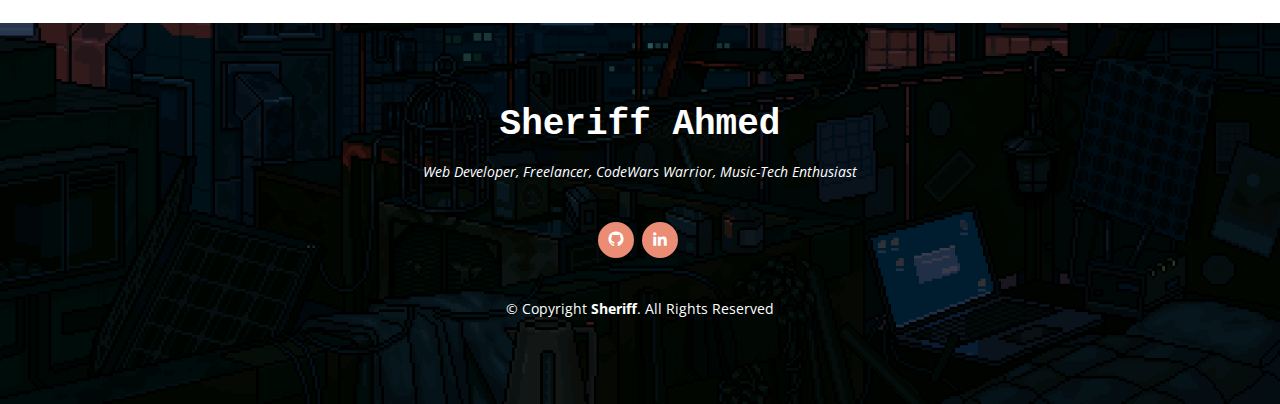
==== commit 2f9d1689: "added projects to portfolio; fixed project links" ====
--- a/index.html
+++ b/index.html
@@ -151,7 +151,7 @@
                 <div class="col-md-6 mt-5 d-md-flex align-items-md-stretch">
                   <div class="count-box">
                     <i class="bi bi-journal-richtextr" style="color: #8a1ac2;"></i>
-                    <span data-purecounter-start="0" data-purecounter-end="10" data-purecounter-duration="1" class="purecounter"></span>
+                    <span data-purecounter-start="0" data-purecounter-end="5" data-purecounter-duration="1" class="purecounter"></span>
                     <p><strong>Projects</strong> Built using React</p>
                   </div>
                 </div>
@@ -582,12 +582,12 @@
           </div>
 
           <div class="col-lg-4 col-md-6 portfolio-item filter-web">
-            <div class="portfolio-img"><img src="assets/img/portfolio/portfolio-2.jpg" class="img-fluid" alt=""></div>
+            <div class="portfolio-img"><img src="assets/img/portfolio/portfolio-synth-react.png" class="img-fluid" alt=""></div>
             <div class="portfolio-info">
-              <h4>Web 3</h4>
-              <p>Web</p>
-              <a href="assets/img/portfolio/portfolio-2.jpg" data-gallery="portfolioGallery" class="portfolio-lightbox preview-link" title="Web 3"><i class="bx bx-plus"></i></a>
-              <a href="portfolio-details.html" class="details-link" title="More Details"><i class="bx bx-link"></i></a>
+              <h4>React Synthesizer</h4>
+              <p>A simple web Synthesizer made with Reactjs & <br> Web Audio API</p>
+              <a href="https://sheriffahmed.github.io/ReactSynthesizer/" data-gallery="portfolioGallery" class="portfolio-lightbox preview-link" title="Github Link"><i class="bi bi-github"></i></a>
+              <a href="portfolio-details.html" class="details-link" title="Project Preview"><i class="bx bx-link"></i></a>
             </div>
           </div>
 
@@ -596,7 +596,7 @@
             <div class="portfolio-info">
               <h4>Team-Quark Grace Shopper</h4>
               <p>Stock-X e-Commerce Clone</p>
-              <a href="https://github.com/Team-Quark/Grace-Shopper" data-gallery="portfolioGallery"  title="Github link"><i class="bi bi-github"></i></a>
+              <a href="https://github.com/Team-Quark/Grace-Shopper" data-gallery="portfolioGallery" class="portfolio-lightbox preview-link" title="Github link"><i class="bi bi-github"></i></a>
               <a href="https://team-quark-gs.herokuapp.com/" class="details-link" title="Team-Quark Grace Shopper Preview"><i class="bx bx-link"></i></a>
             </div>
           </div>
@@ -612,22 +612,22 @@
           </div> -->
 
           <div class="col-lg-4 col-md-6 portfolio-item filter-web">
-            <div class="portfolio-img"><img src="assets/img/portfolio/portfolio-5.jpg" class="img-fluid" alt=""></div>
+            <div class="portfolio-img"><img src="assets/img/portfolio/portfolio-stopwatch-react.png" class="img-fluid" alt=""></div>
             <div class="portfolio-info">
-              <h4>Web 2</h4>
-              <p>Web</p>
-              <a href="assets/img/portfolio/portfolio-5.jpg" data-gallery="portfolioGallery" class="portfolio-lightbox preview-link" title="Web 2"><i class="bx bx-plus"></i></a>
-              <a href="portfolio-details.html" class="details-link" title="More Details"><i class="bx bx-link"></i></a>
+              <h4>React Stopwatch</h4>
+              <p>A Simple Stopwatch Timer made in React</p>
+              <a href="https://codesandbox.io/s/6zmz6oojkn" data-gallery="portfolioGallery" class="portfolio-lightbox preview-link" title="CodeSandbox link"><i class="bx bx-plus"></i></a>
+              <a href="https://6zmz6oojkn.csb.app/" class="details-link" title="App Preview"><i class="bx bx-link"></i></a>
             </div>
           </div>
 
           <div class="col-lg-4 col-md-6 portfolio-item filter-app">
-            <div class="portfolio-img"><img src="assets/img/portfolio/portfolio-6.jpg" class="img-fluid" alt=""></div>
+            <div class="portfolio-img"><img src="assets/img/portfolio/portfolio-thrifty-lovers.png" class="img-fluid" alt=""></div>
             <div class="portfolio-info">
-              <h4>App 3</h4>
-              <p>App</p>
-              <a href="assets/img/portfolio/portfolio-6.jpg" data-gallery="portfolioGallery" class="portfolio-lightbox preview-link" title="App 3"><i class="bx bx-plus"></i></a>
-              <a href="portfolio-details.html" class="details-link" title="More Details"><i class="bx bx-link"></i></a>
+              <h4>Thrifty Lovers</h4>
+              <p>Dating Web App where matches are focused on <br>a user's budget</p>
+              <a href="https://github.com/sheriffahmed/ThriftyLovers" data-gallery="portfolioGallery" class="portfolio-lightbox preview-link" title="Github link"><i class="bi bi-github"></i></a>
+              <a href="https://thriftylovers.herokuapp.com/" class="details-link" title="Thrifty Lovers Preview"><i class="bx bx-link"></i></a>
             </div>
           </div>
 
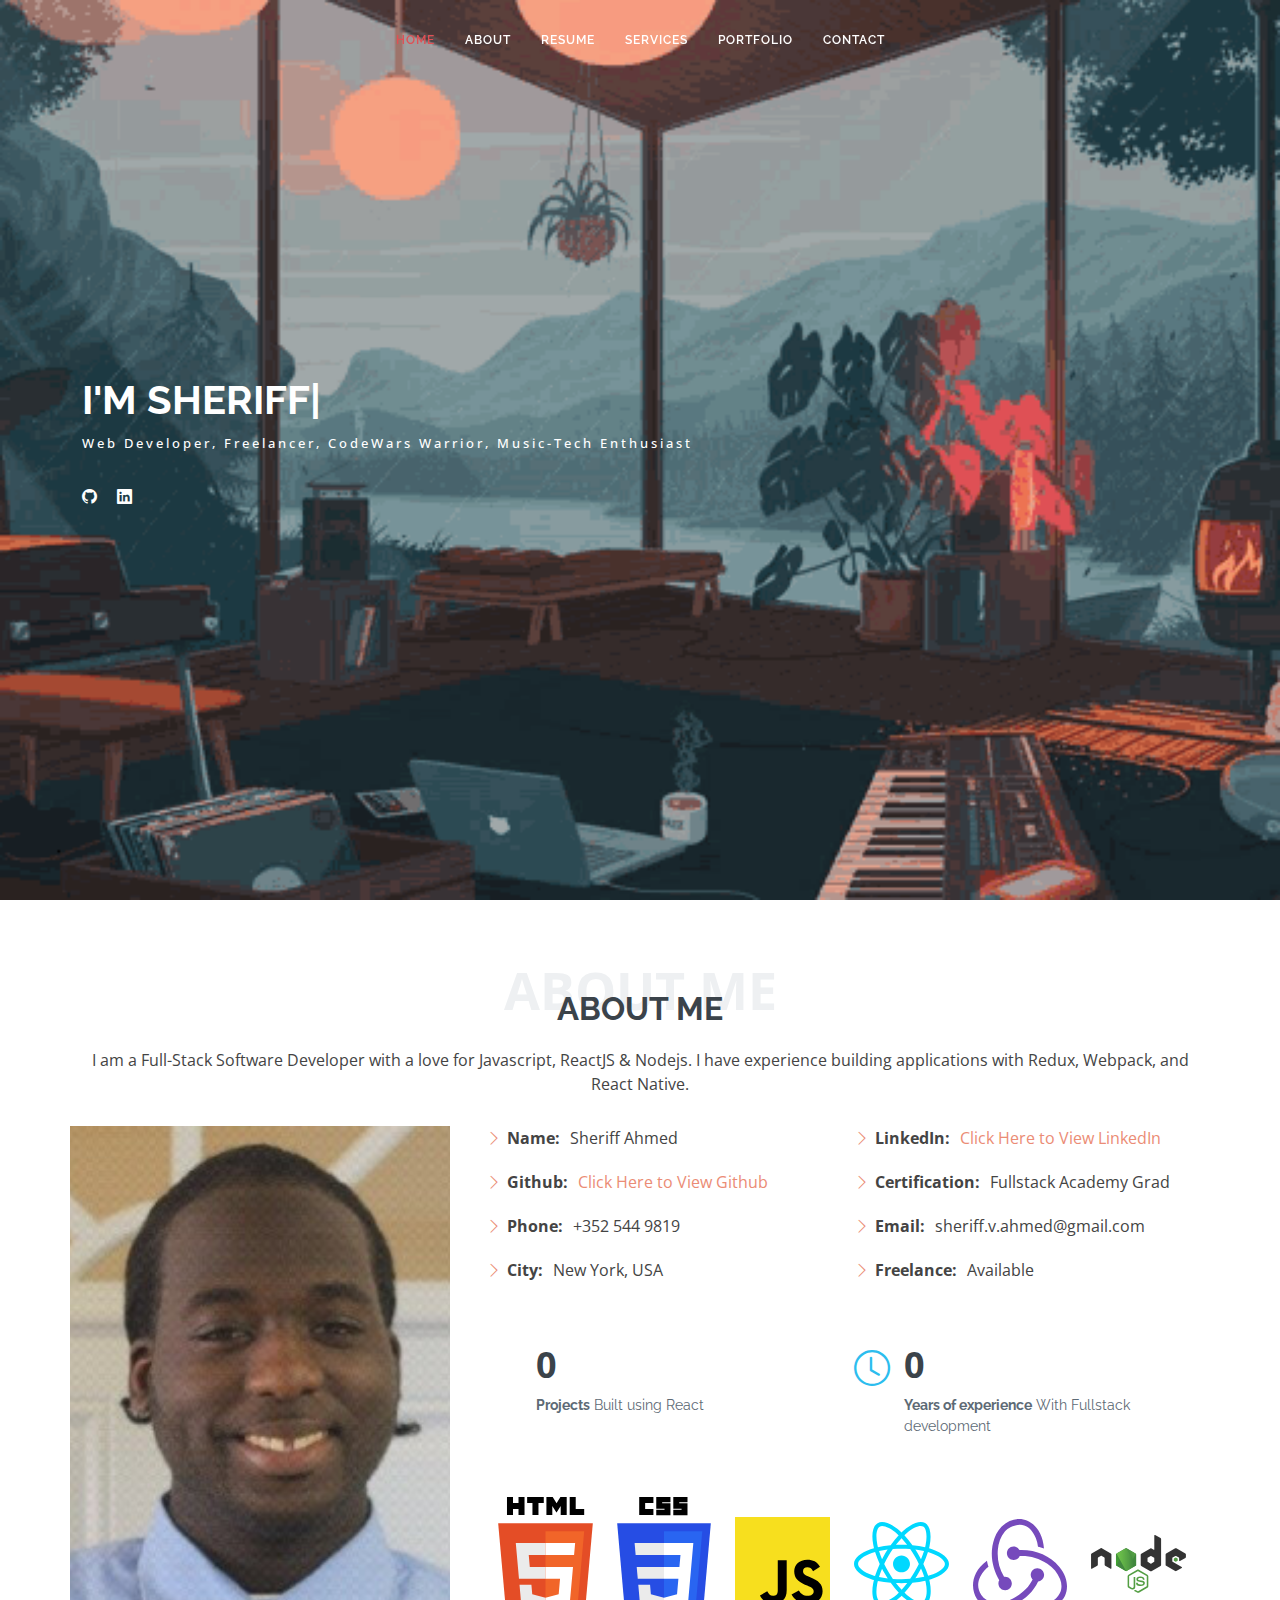
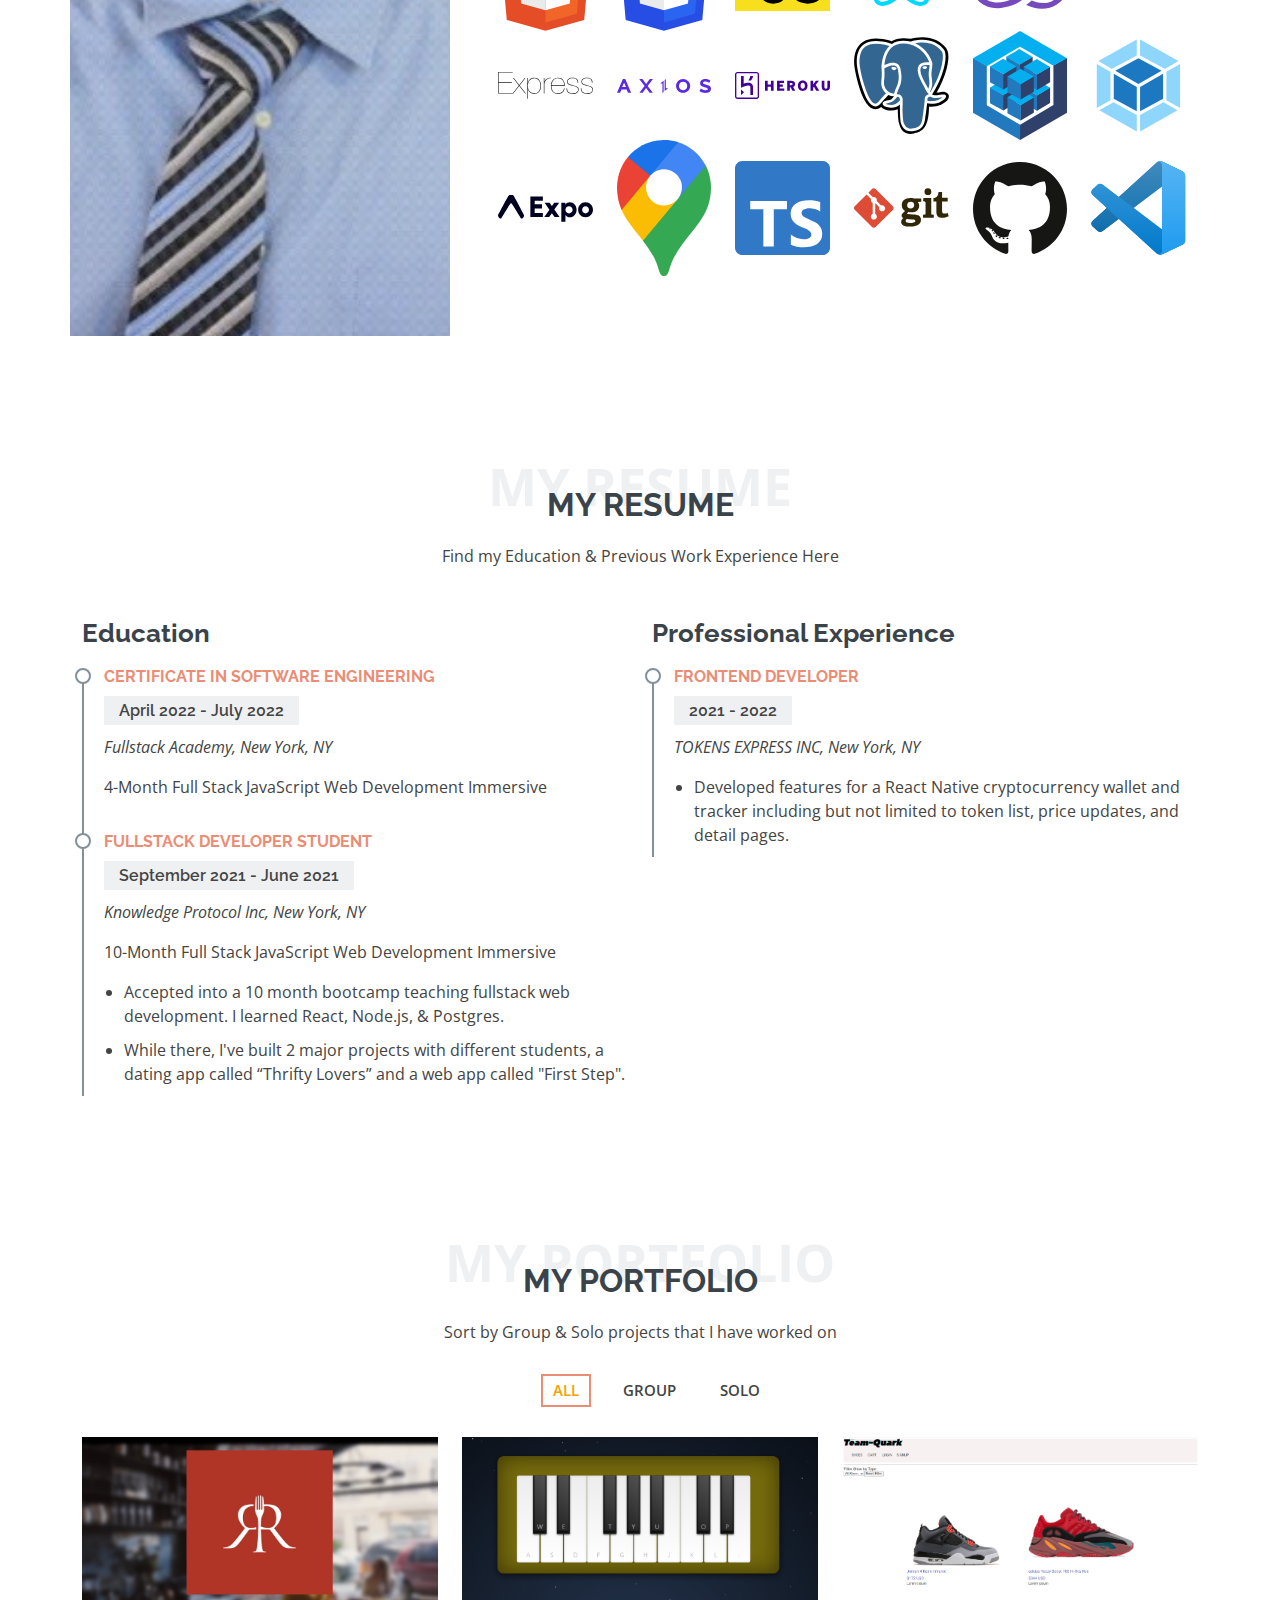
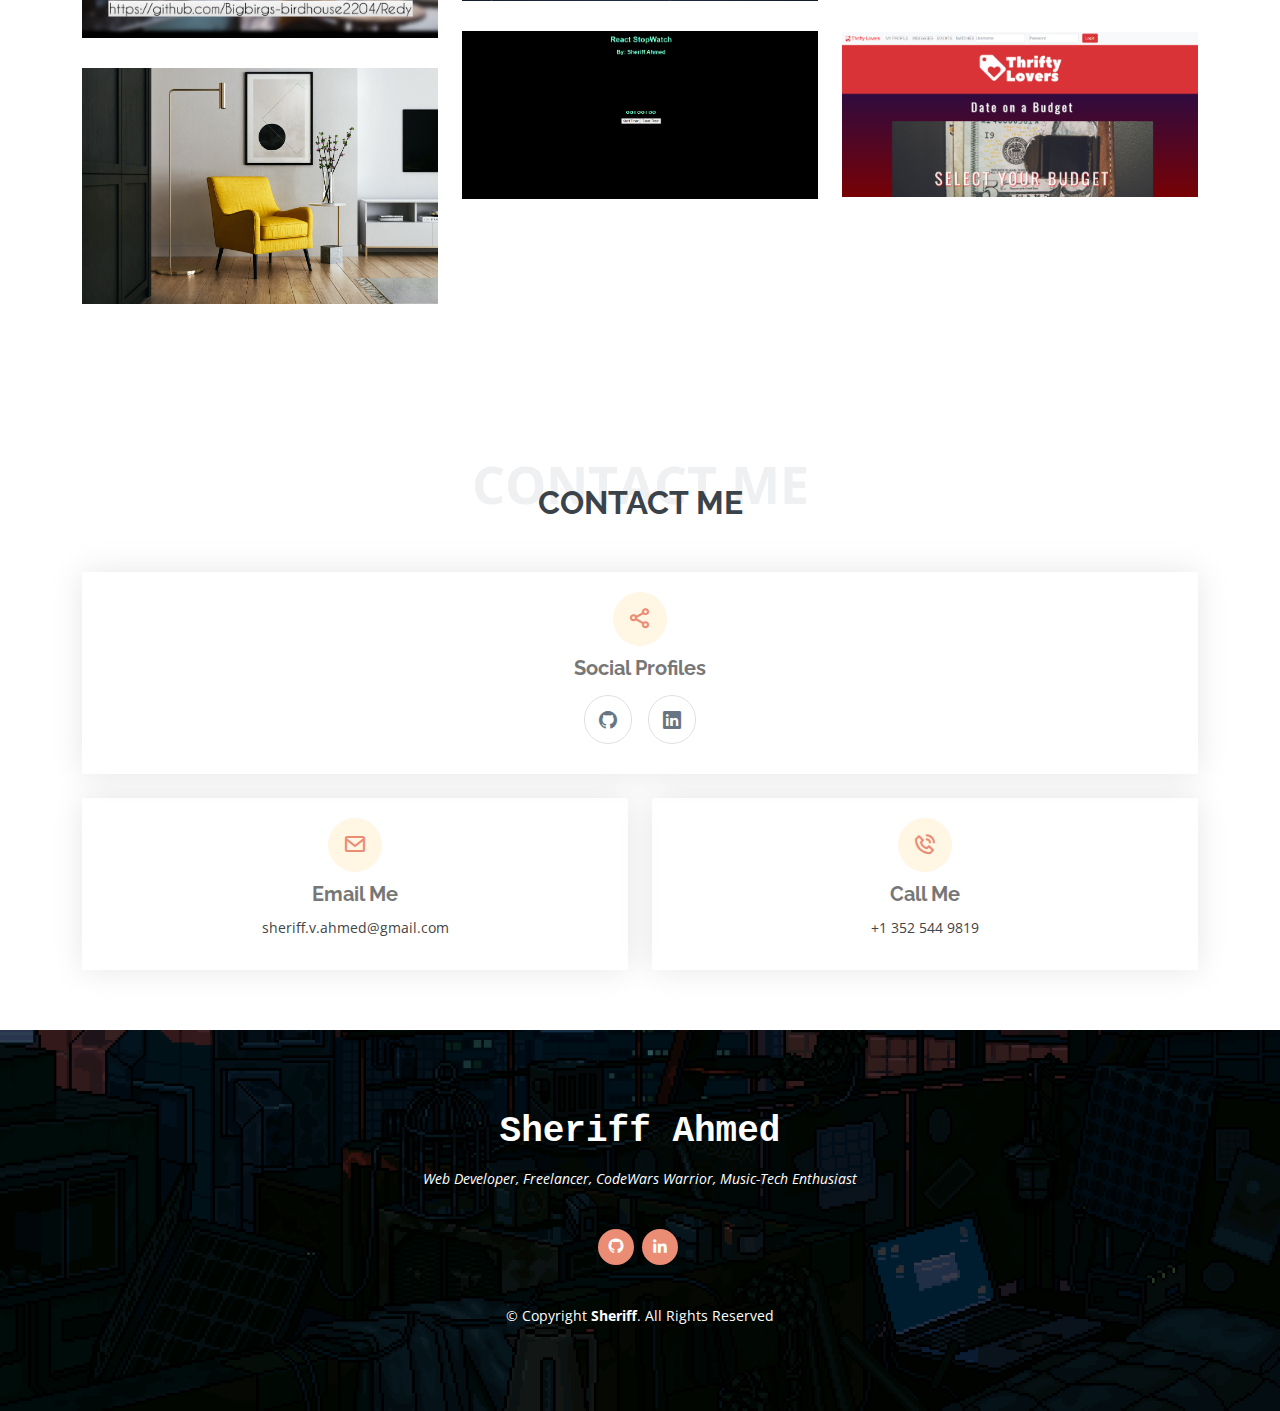
==== commit 2bf583b9: "my services under maitenance" ====
--- a/index.html
+++ b/index.html
@@ -423,7 +423,7 @@
     </section><!-- End My Resume Section -->
 
     <!-- ======= My Services Section ======= -->
-    <section id="services" class="services">
+    <!-- <section id="services" class="services">
       <div class="container">
 
         <div class="section-title">
@@ -468,7 +468,8 @@
         </div>
 
       </div>
-    </section><!-- End My Services Section -->
+    </section> -->
+    <!-- End My Services Section -->
 
  <!-- dont need
      ======= Testimonials Section =======
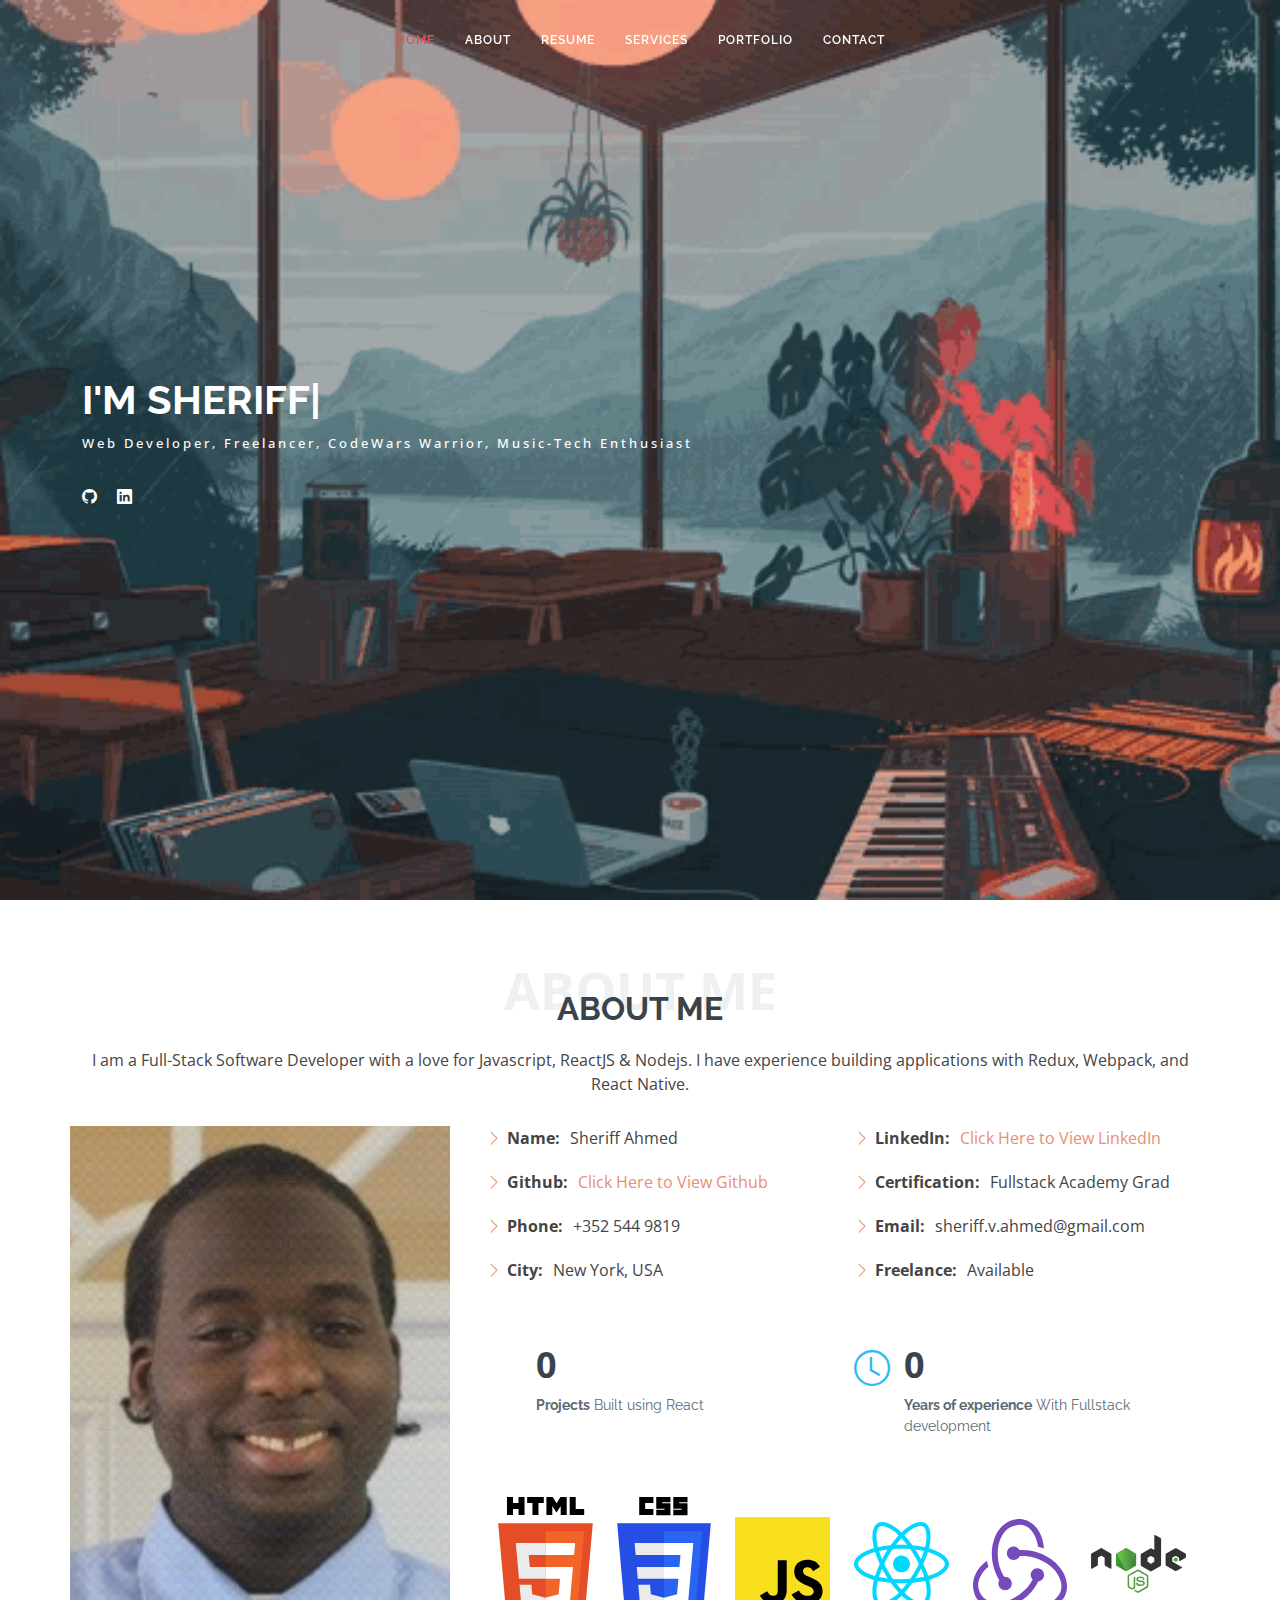
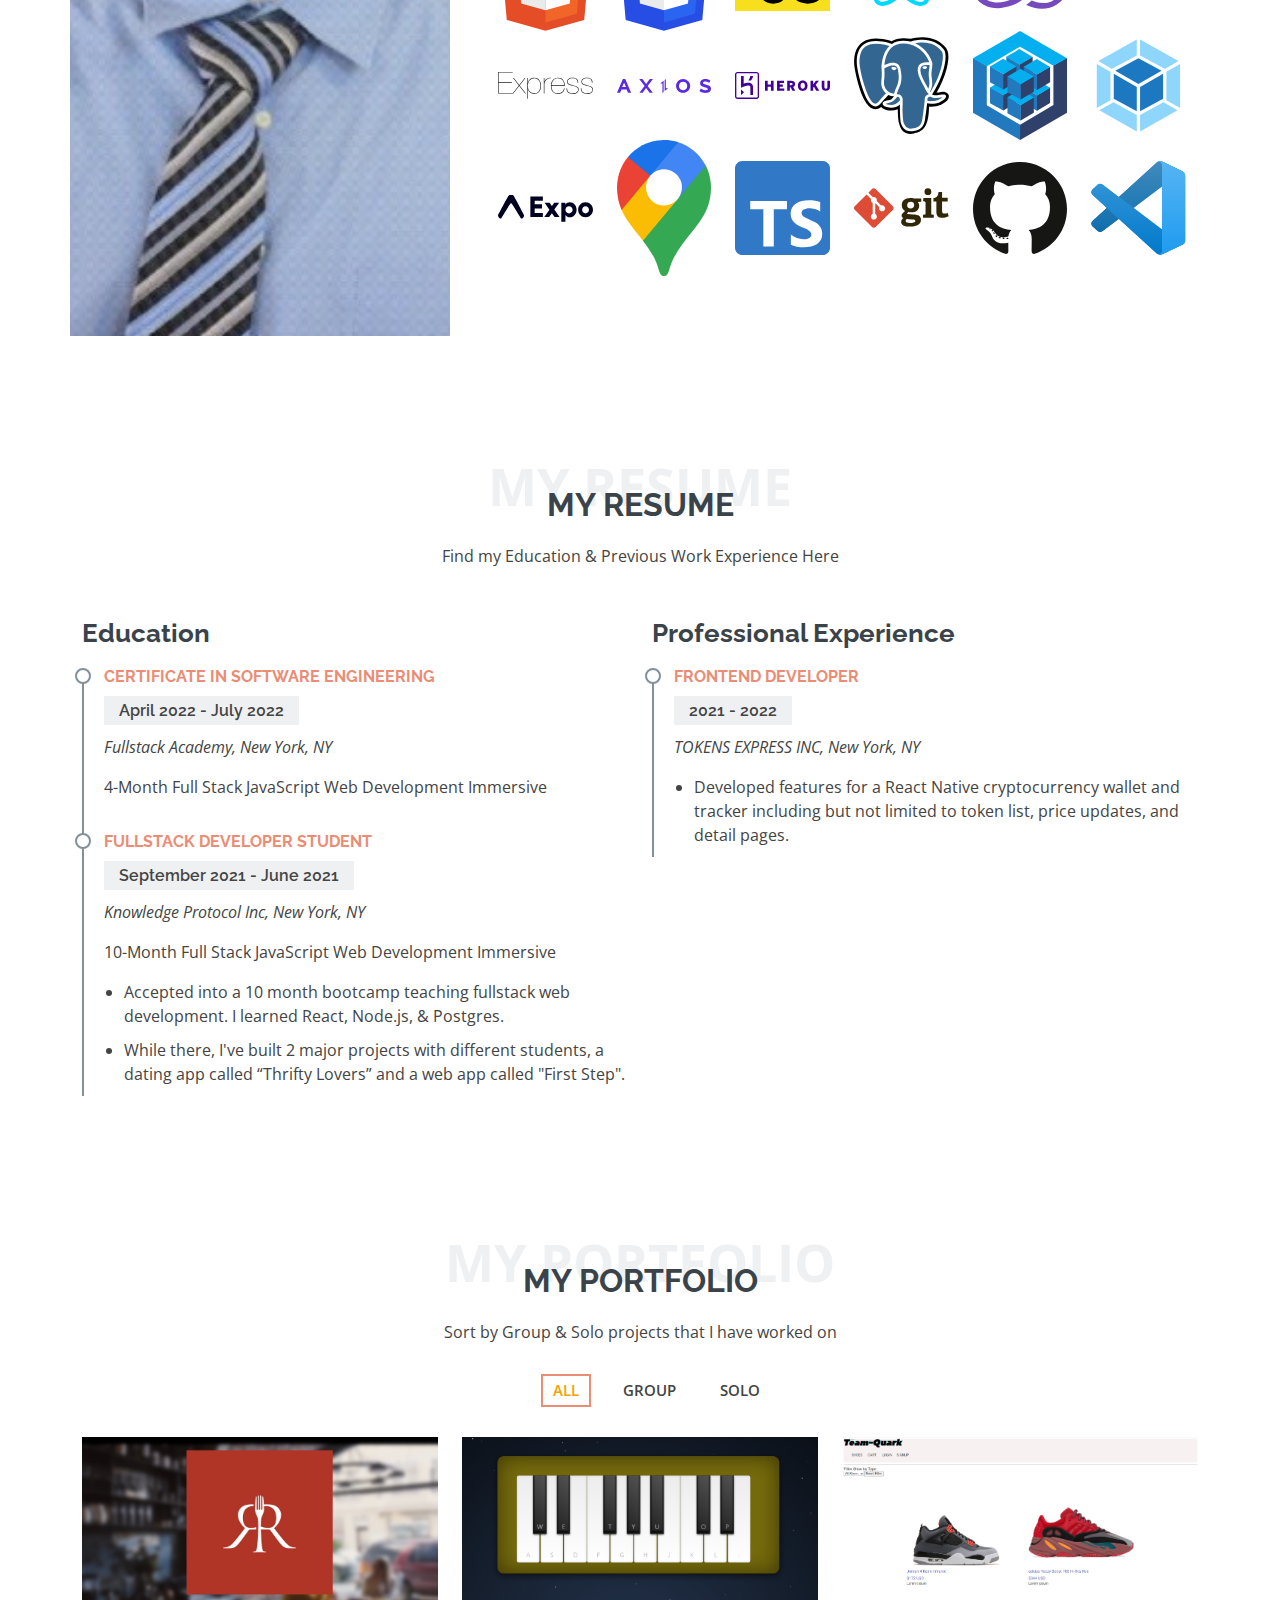
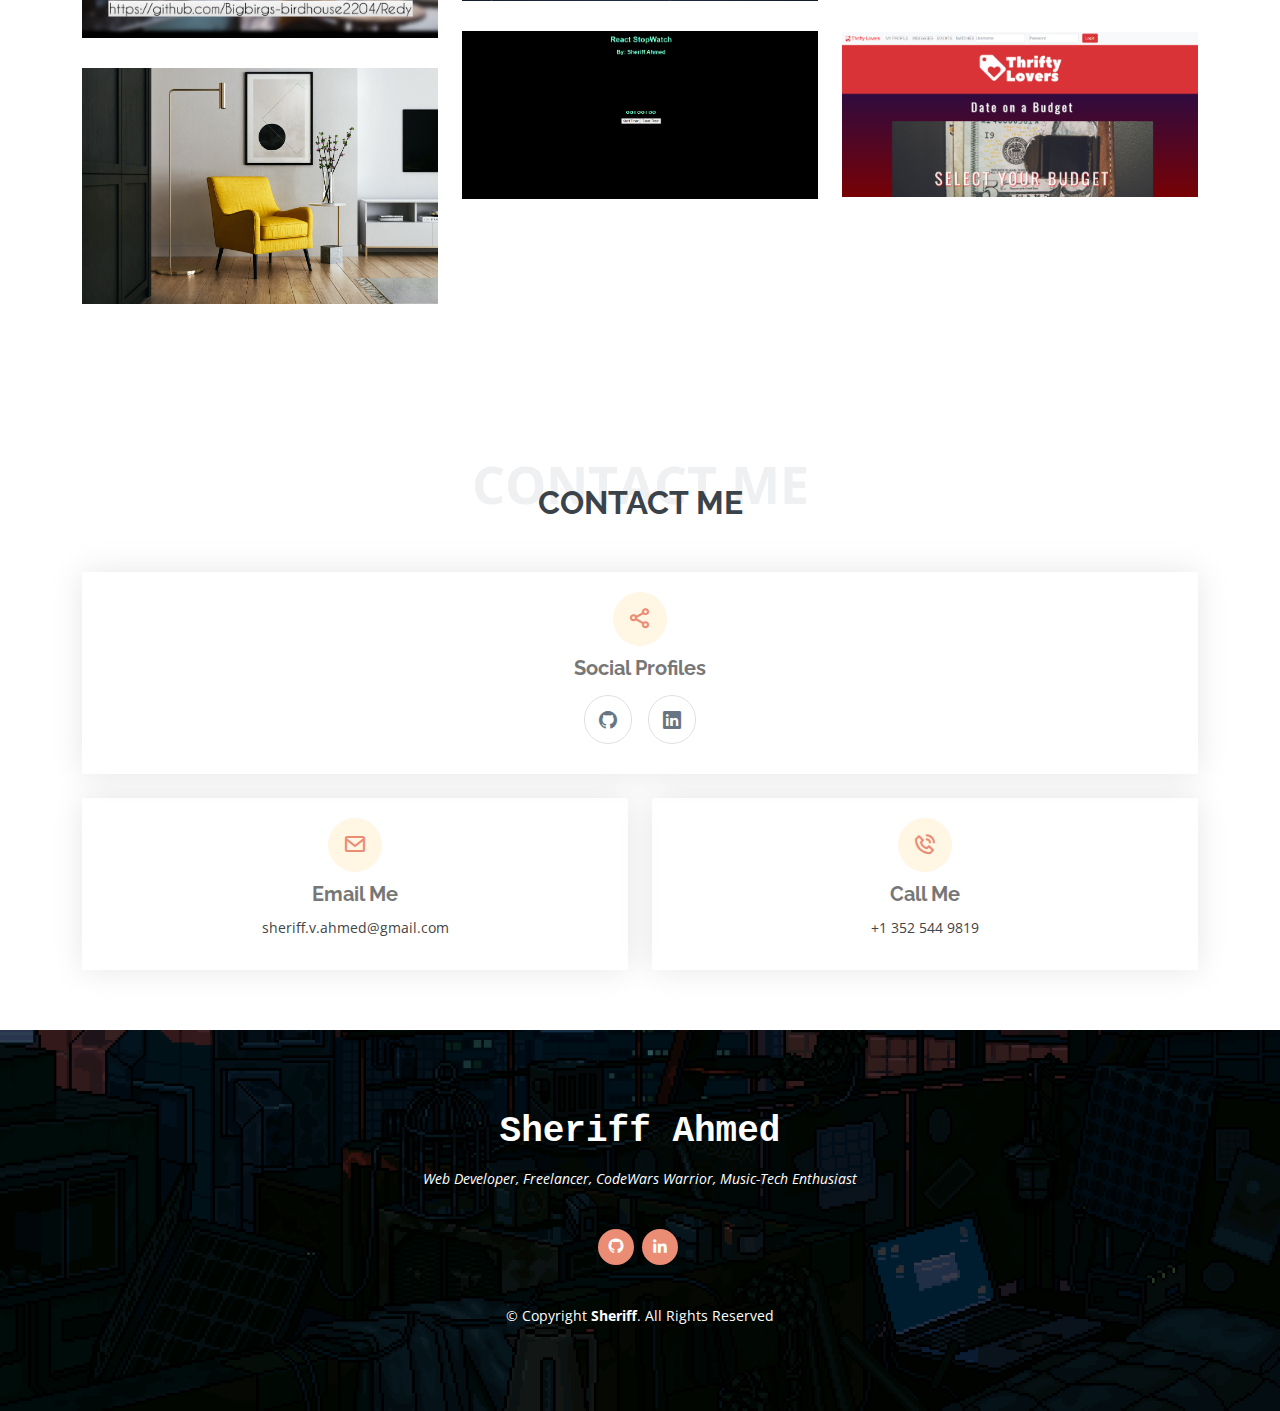
==== commit b679a342: "fixed project link (React Synthesizer)" ====
--- a/index.html
+++ b/index.html
@@ -587,8 +587,8 @@
             <div class="portfolio-info">
               <h4>React Synthesizer</h4>
               <p>A simple web Synthesizer made with Reactjs & <br> Web Audio API</p>
-              <a href="https://sheriffahmed.github.io/ReactSynthesizer/" data-gallery="portfolioGallery" class="portfolio-lightbox preview-link" title="Github Link"><i class="bi bi-github"></i></a>
-              <a href="portfolio-details.html" class="details-link" title="Project Preview"><i class="bx bx-link"></i></a>
+              <a href="https://github.com/sheriffahmed/ReactSynthesizer" data-gallery="portfolioGallery" class="portfolio-lightbox preview-link" title="Github Link"><i class="bi bi-github"></i></a>
+              <a href="https://sheriffahmed.github.io/ReactSynthesizer/" class="details-link" title="Project Preview"><i class="bx bx-link"></i></a>
             </div>
           </div>
 
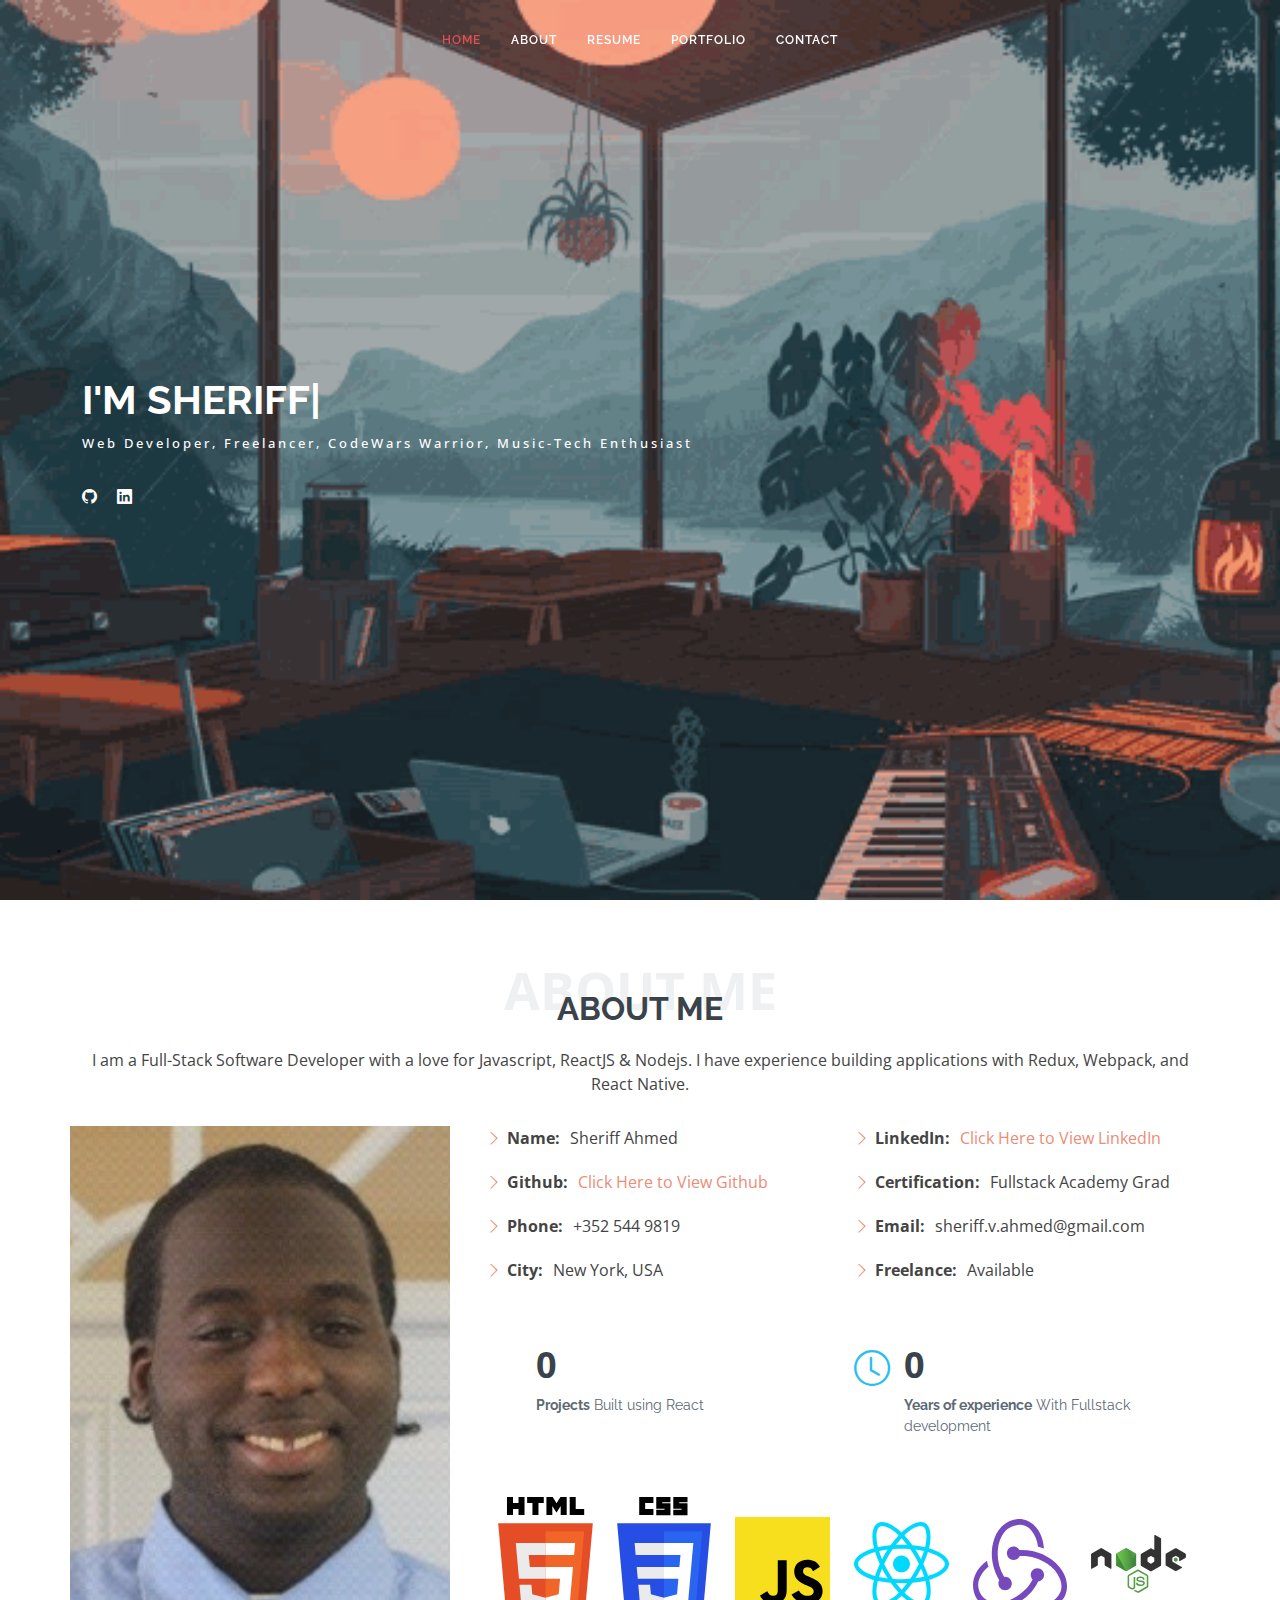
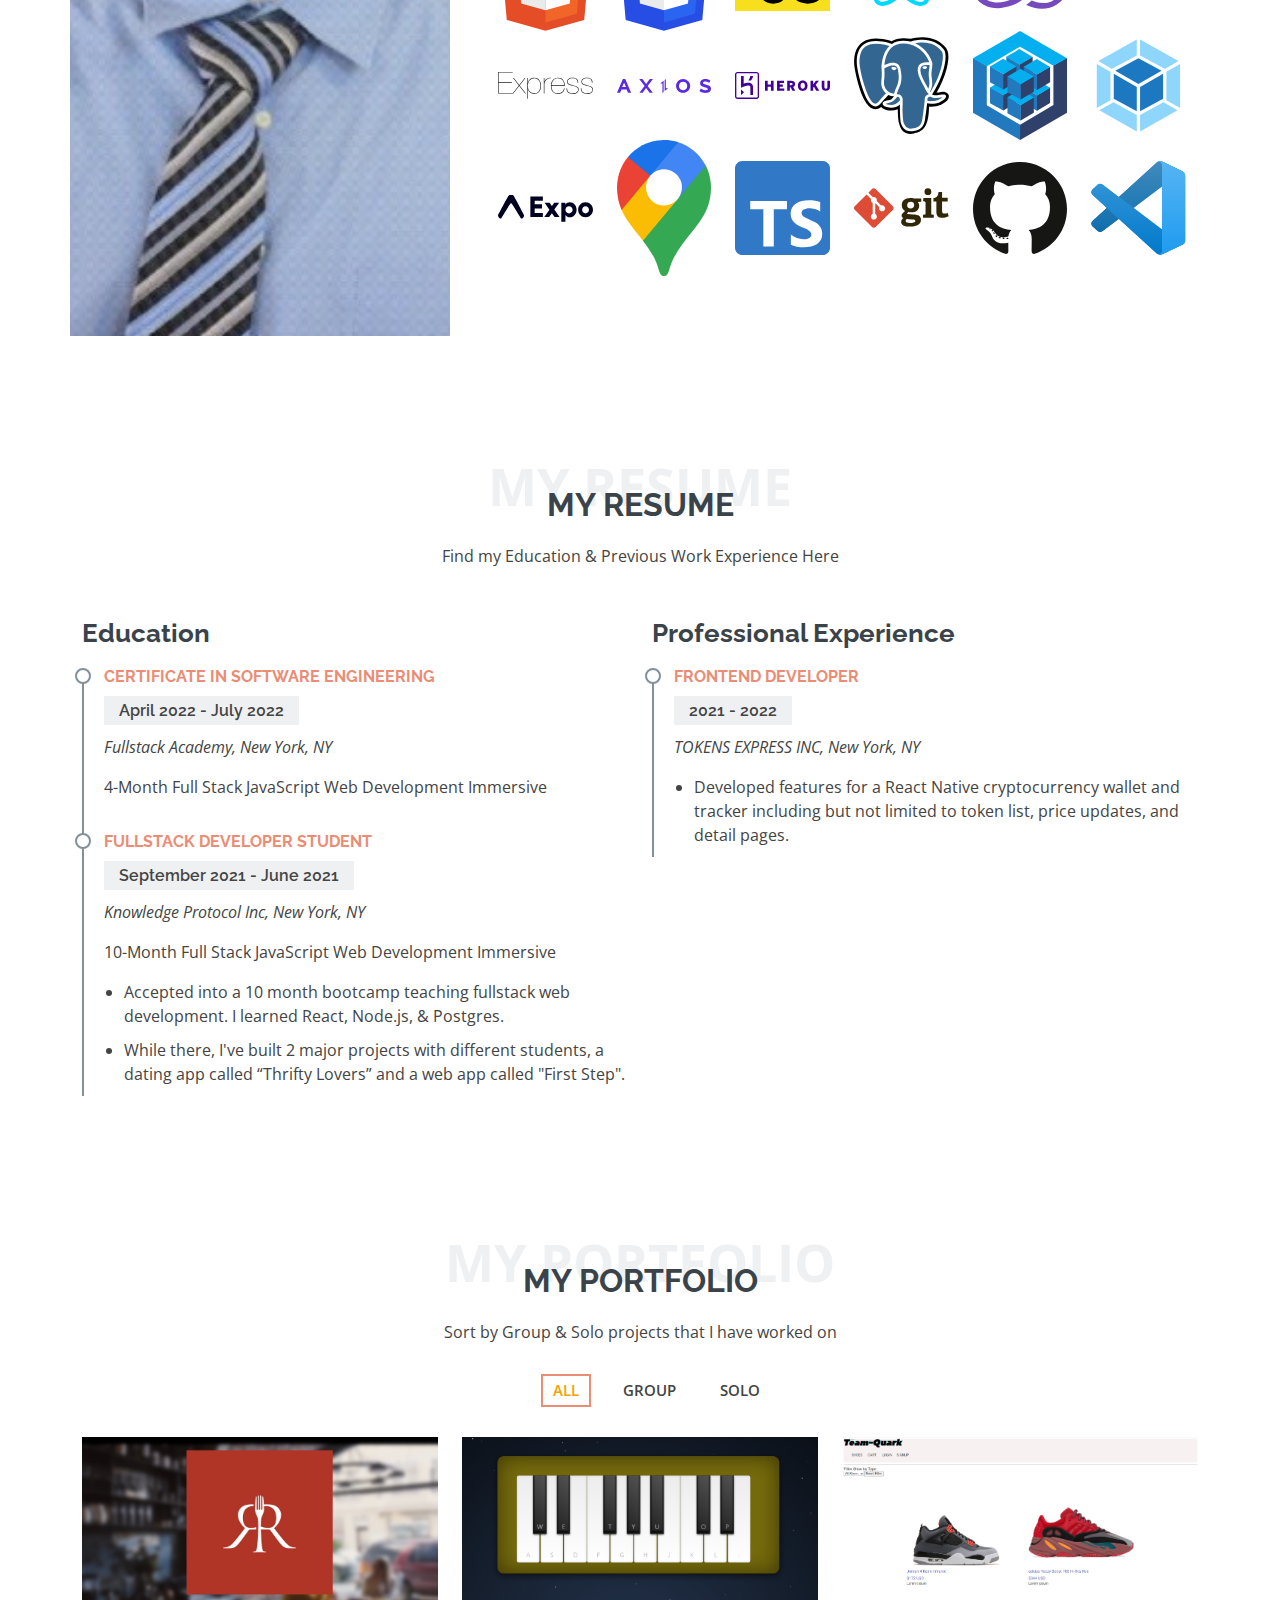
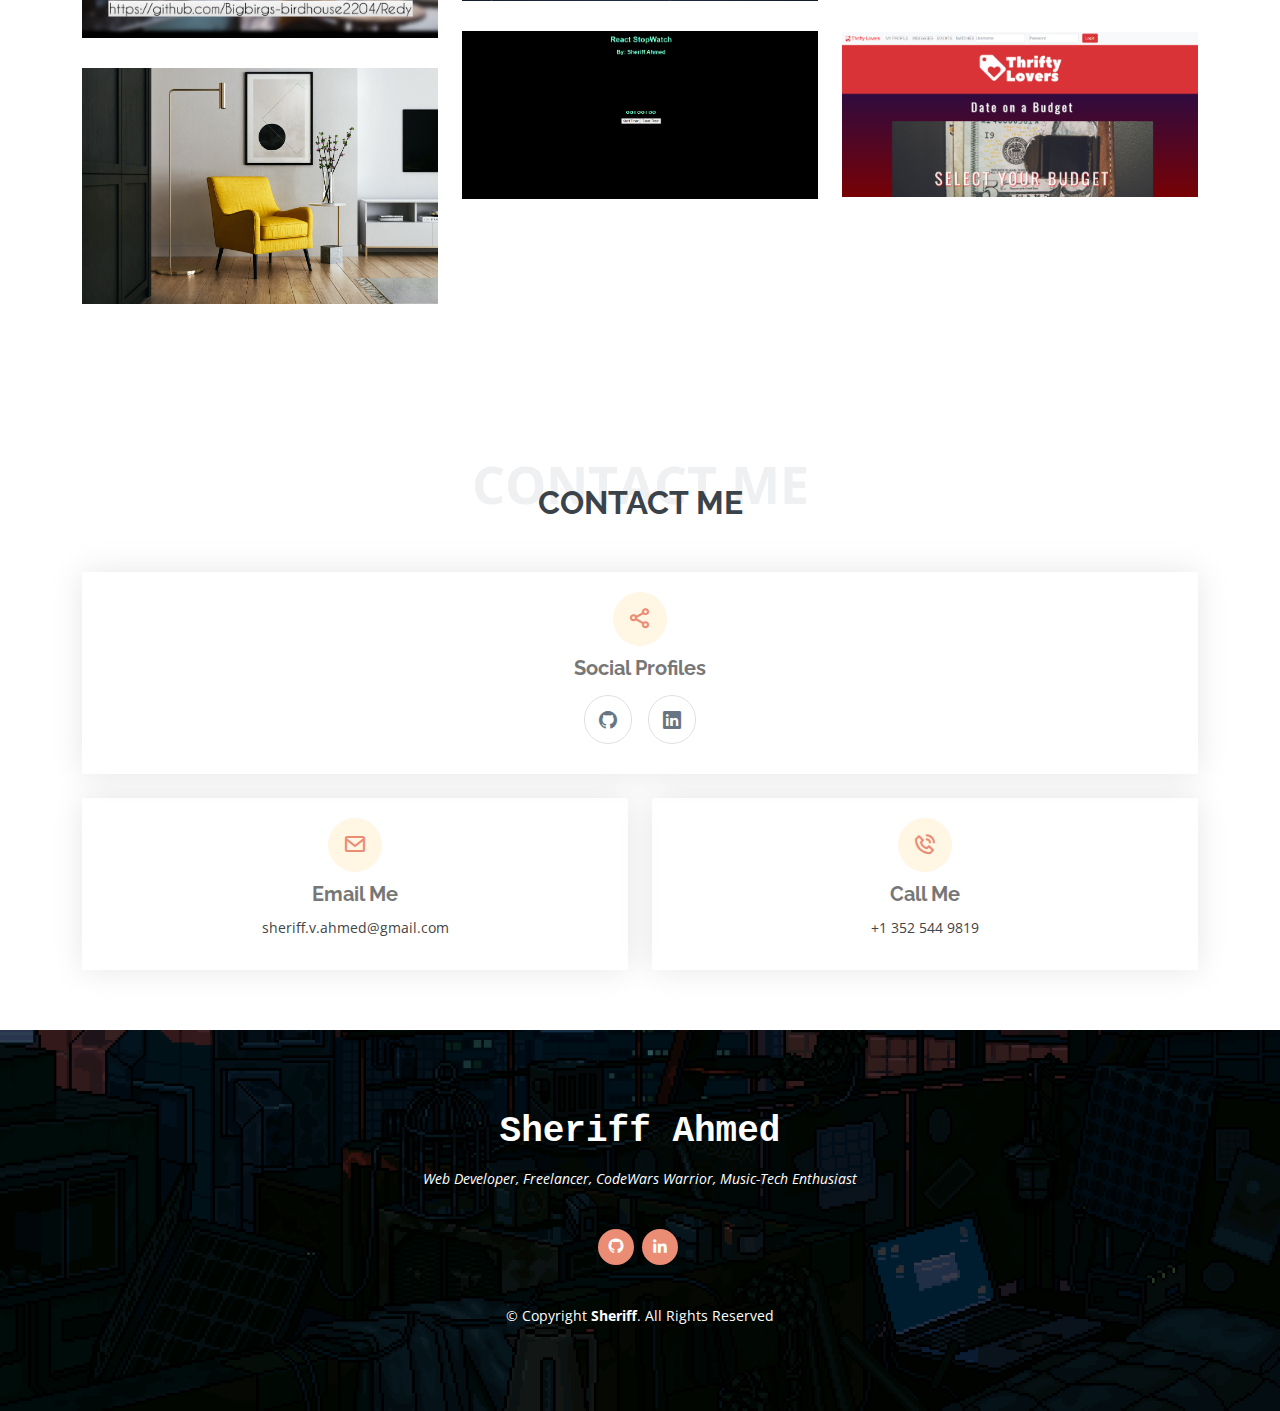
==== commit bee3d314: "services under maitenance" ====
--- a/index.html
+++ b/index.html
@@ -49,7 +49,7 @@
         <li><a class="nav-link scrollto active" href="#hero">Home</a></li>
         <li><a class="nav-link scrollto" href="#about">About</a></li>
         <li><a class="nav-link scrollto" href="#resume">Resume</a></li>
-        <li><a class="nav-link scrollto" href="#services">Services</a></li>
+        <!-- <li><a class="nav-link scrollto" href="#services">Services</a></li> -->
         <li><a class="nav-link scrollto " href="#portfolio">Portfolio</a></li>
         <!-- <li class="dropdown"><a href="#"><span>Drop Down</span> <i class="bi bi-chevron-down"></i></a>
           <ul>
